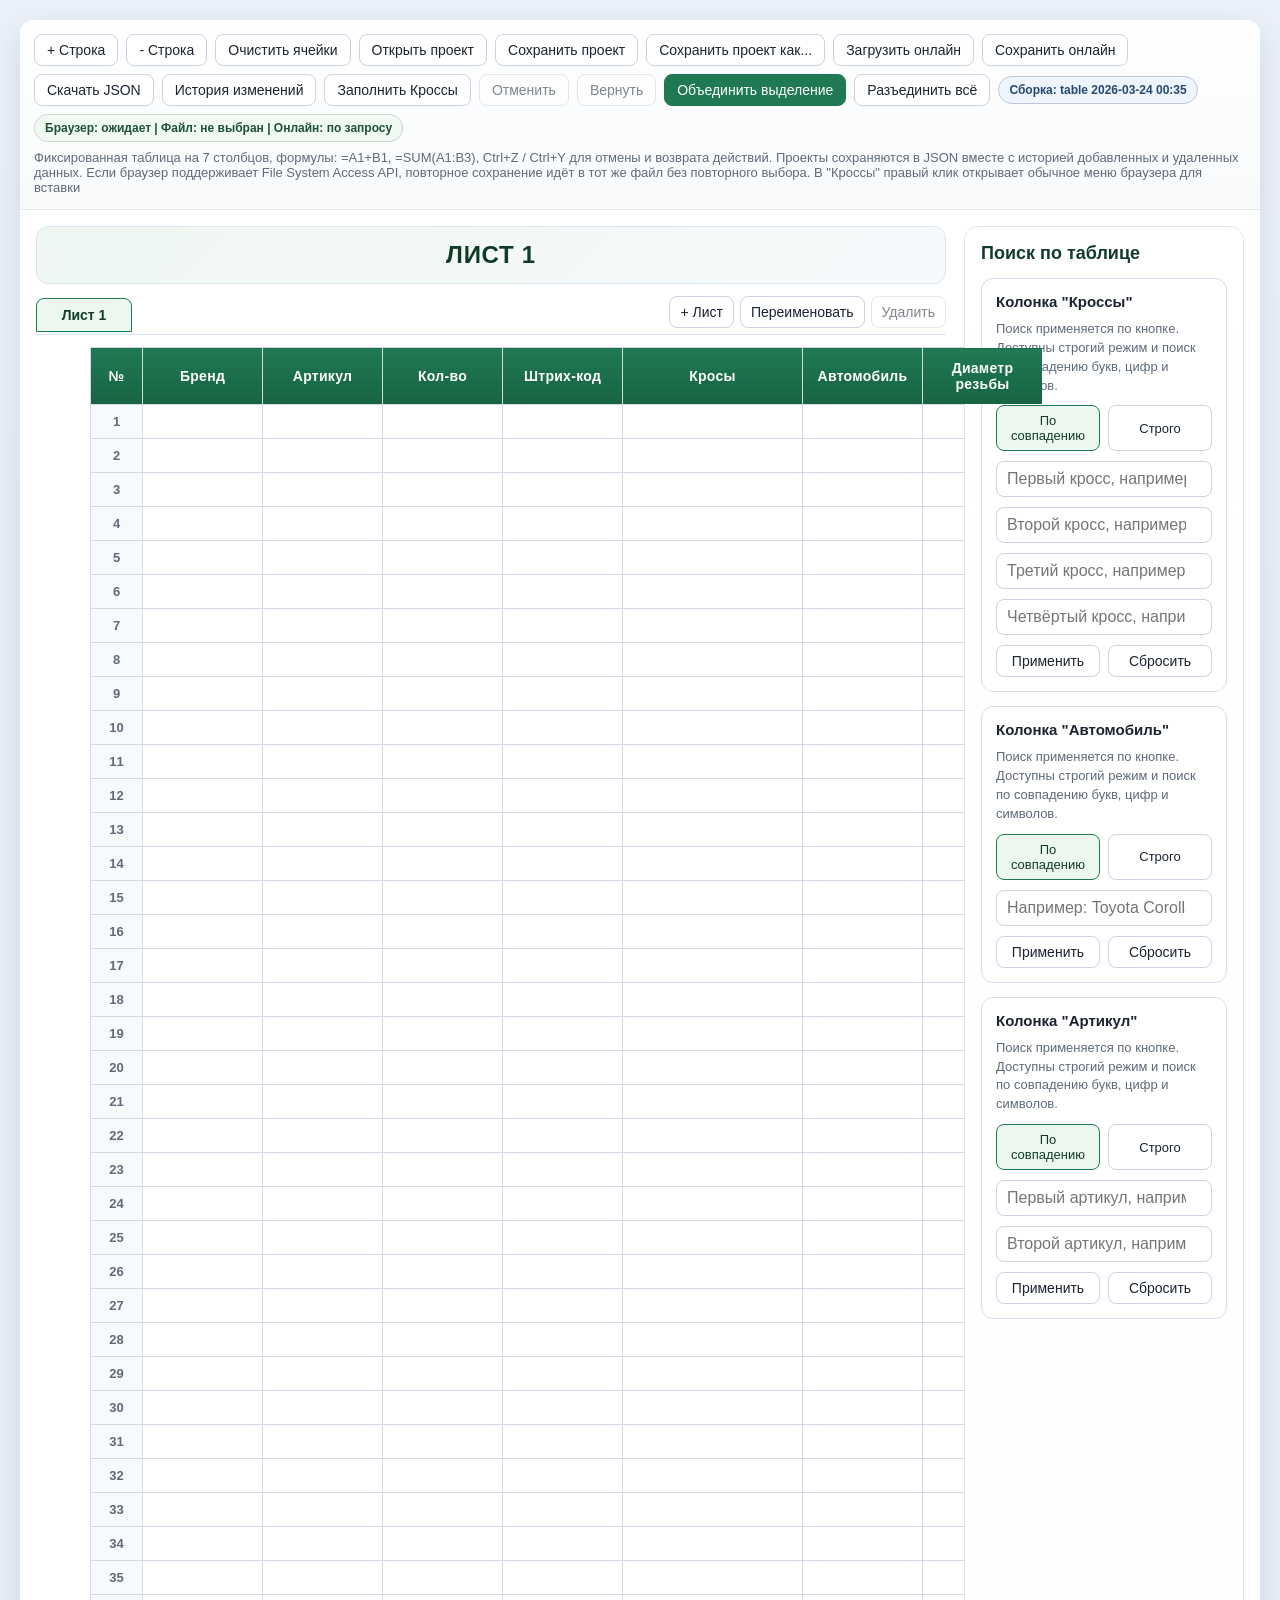
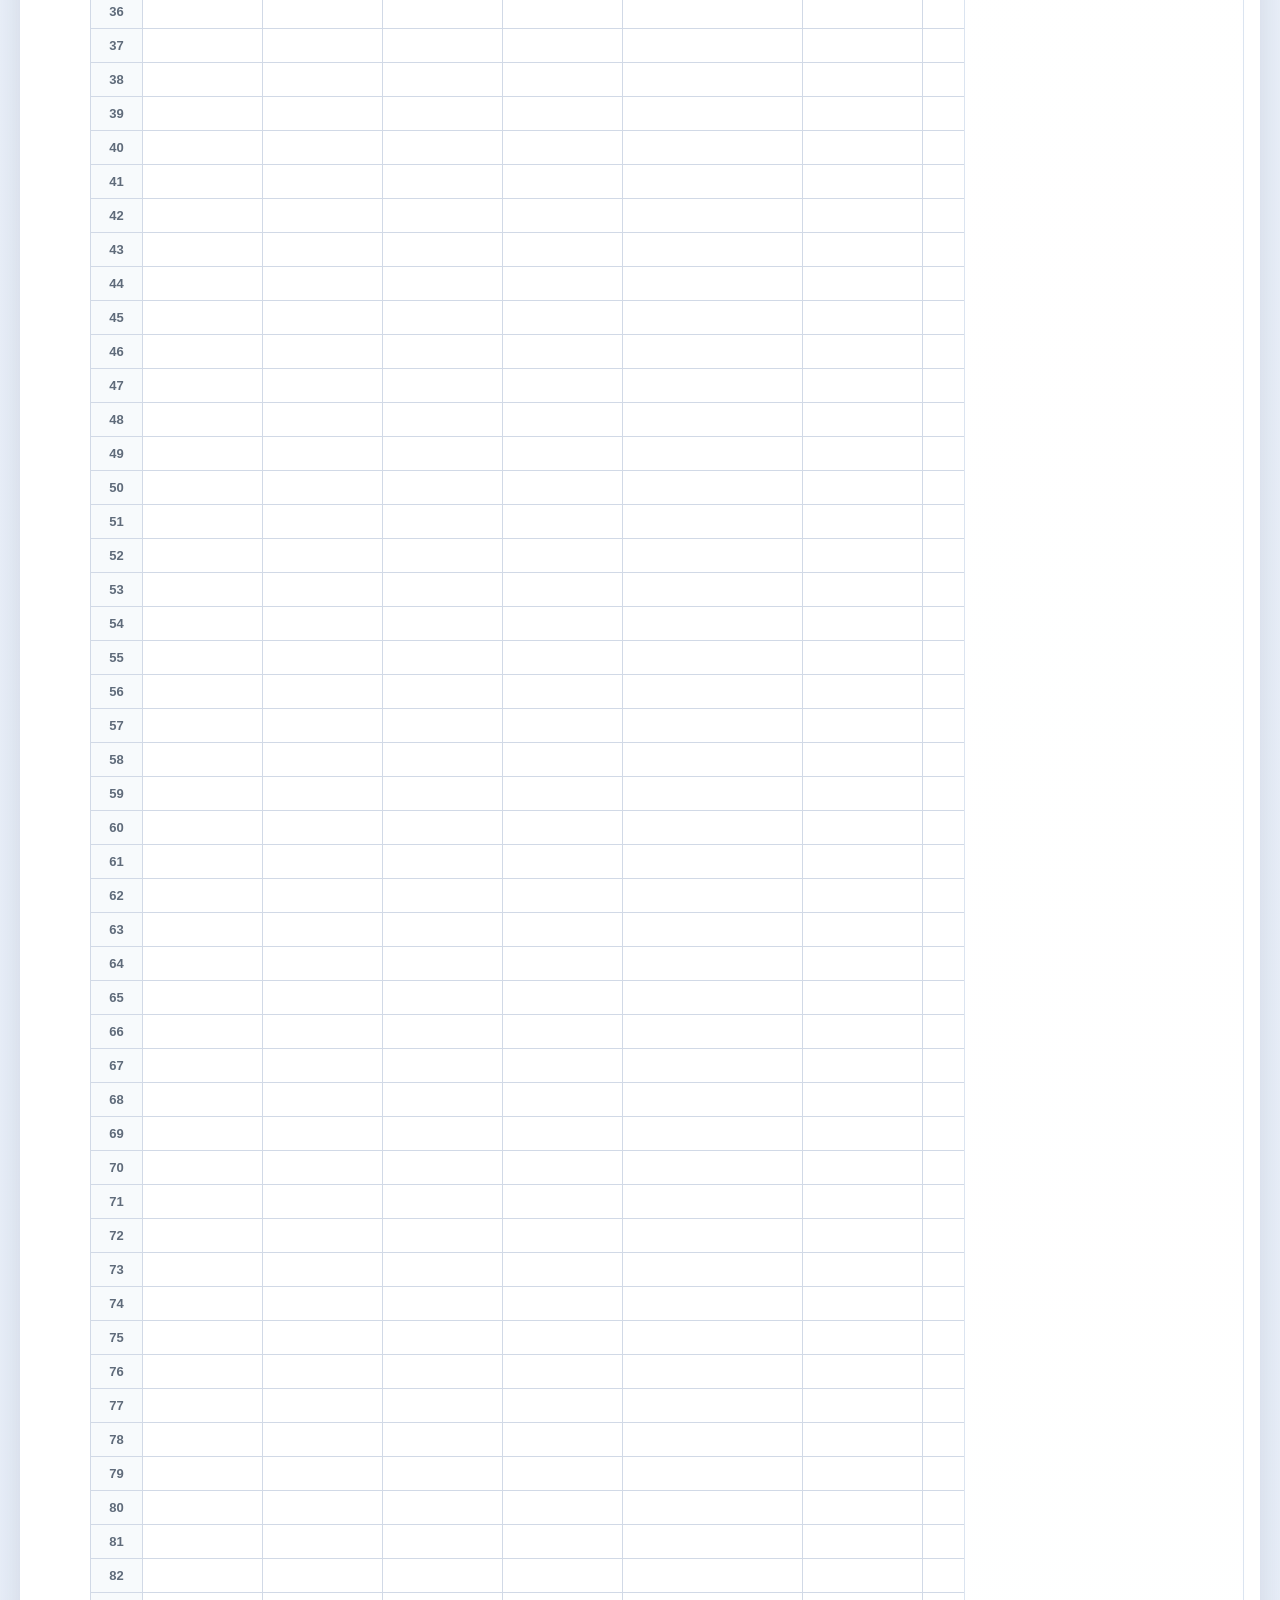
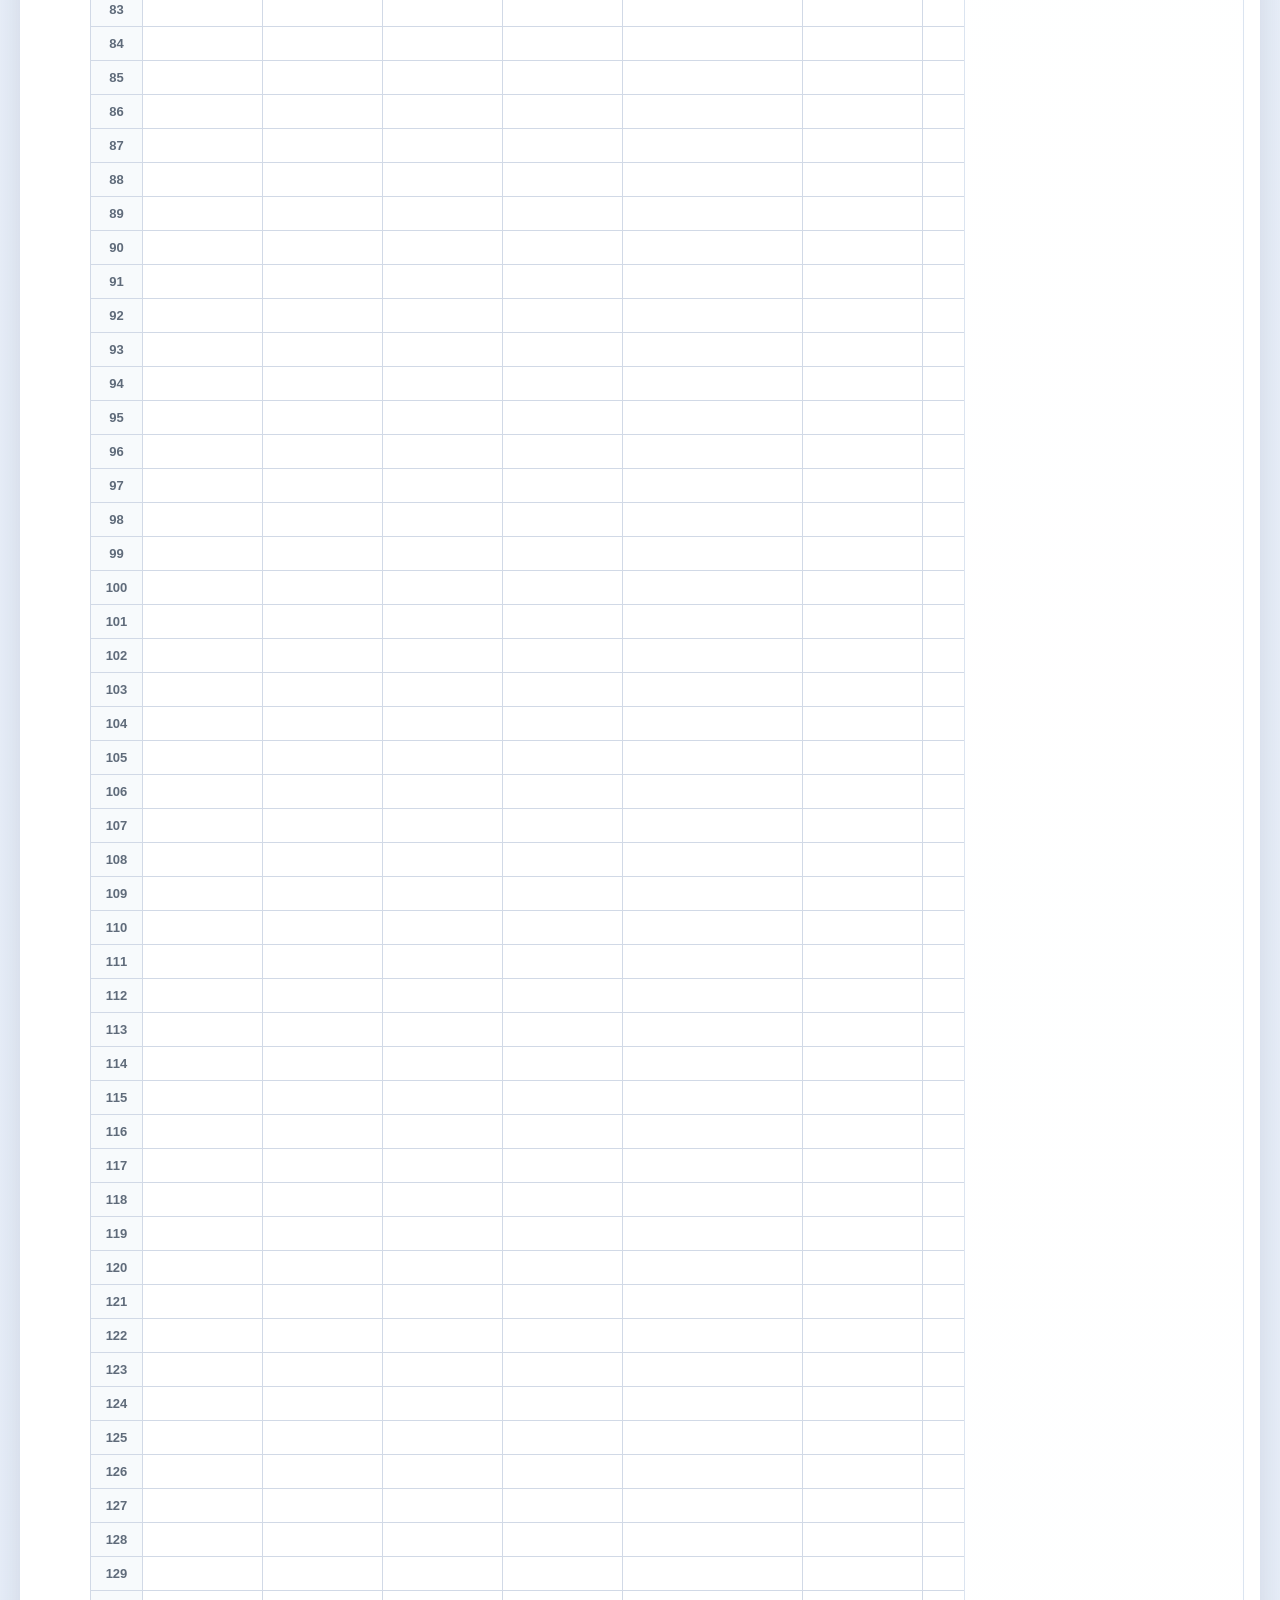
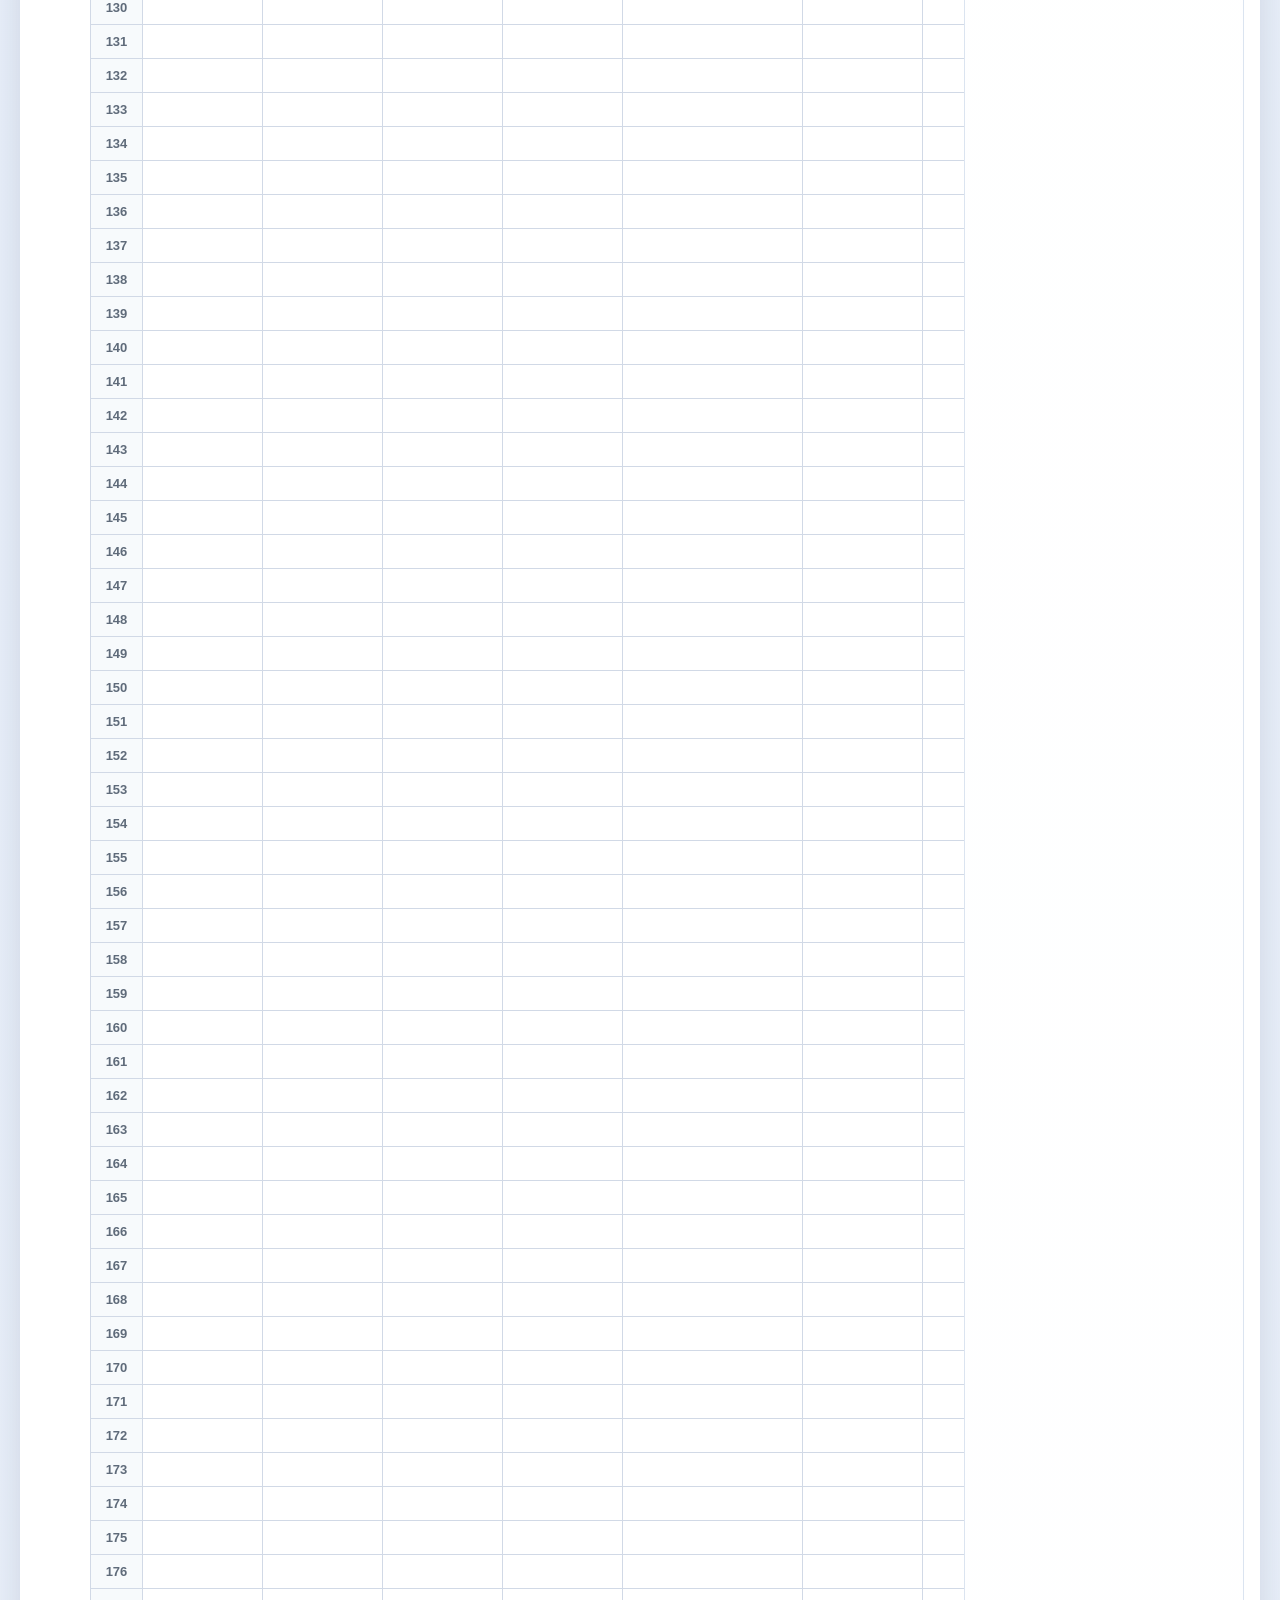
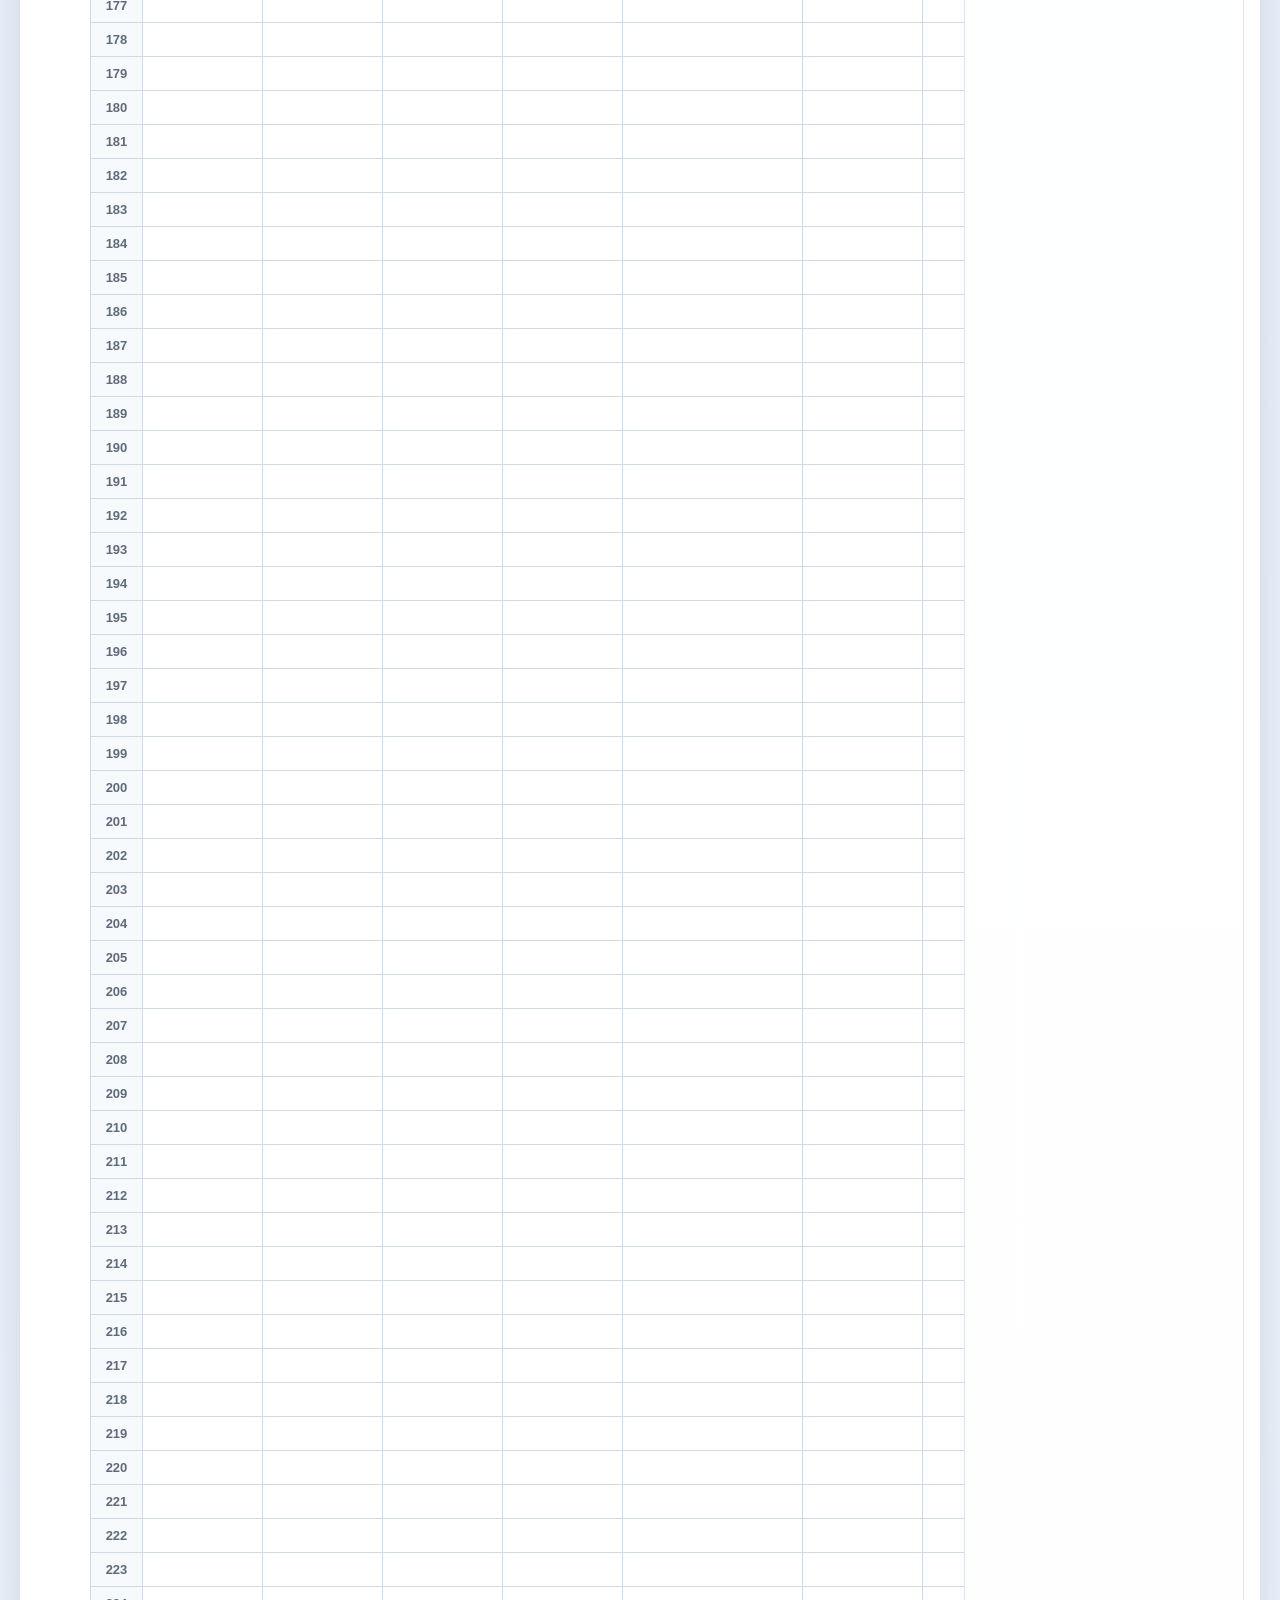
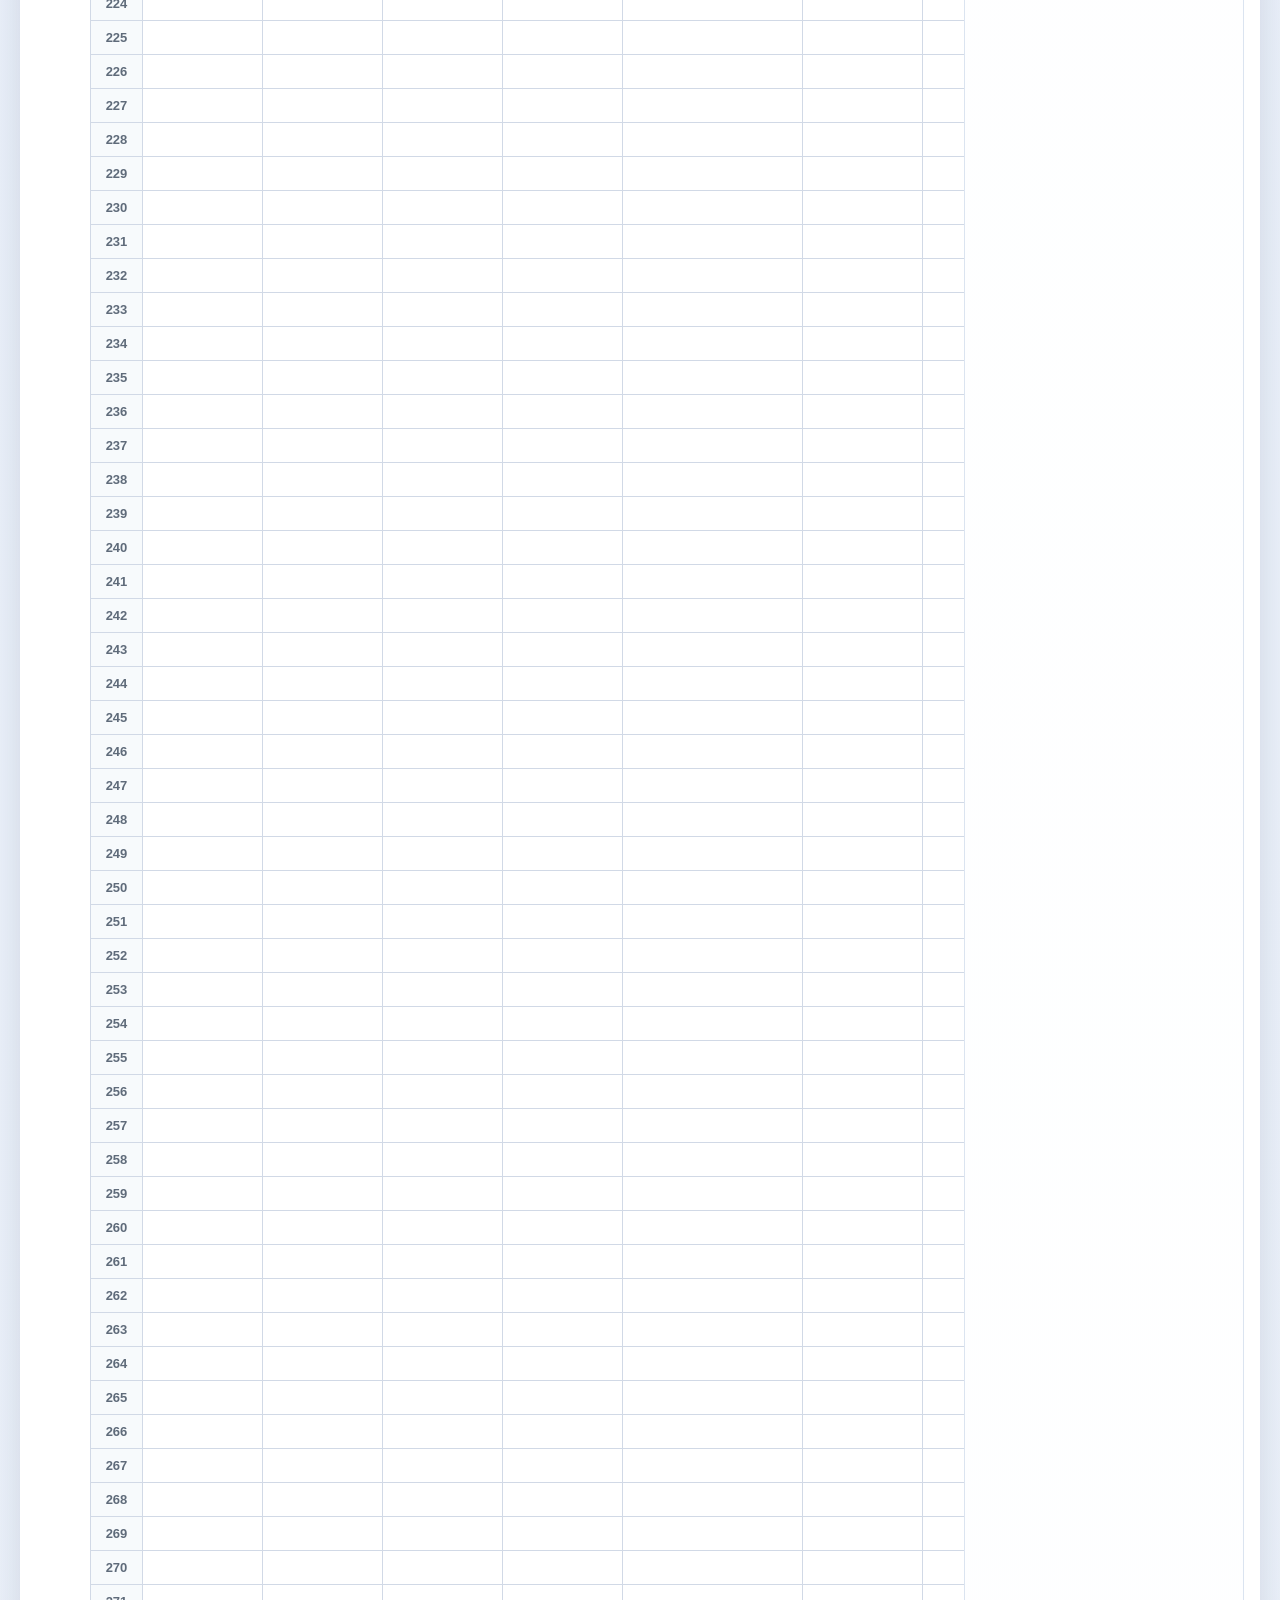
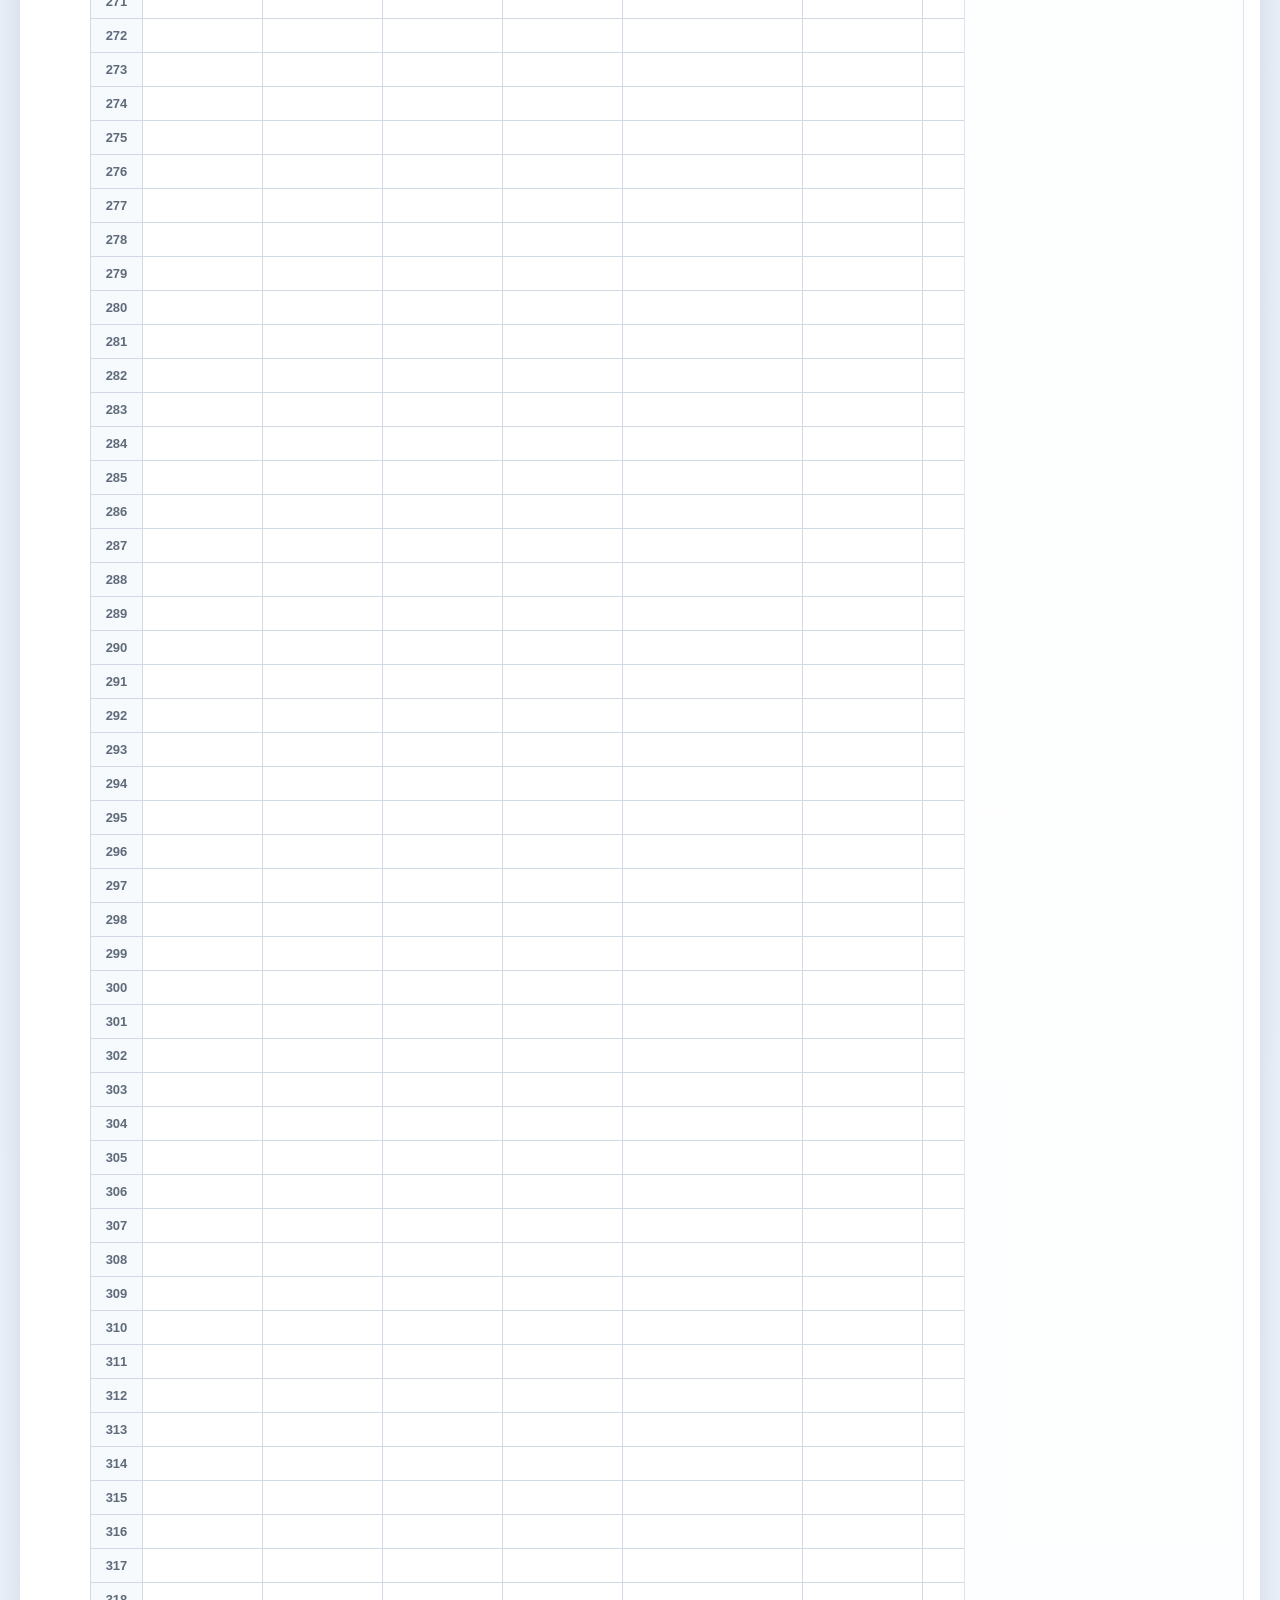
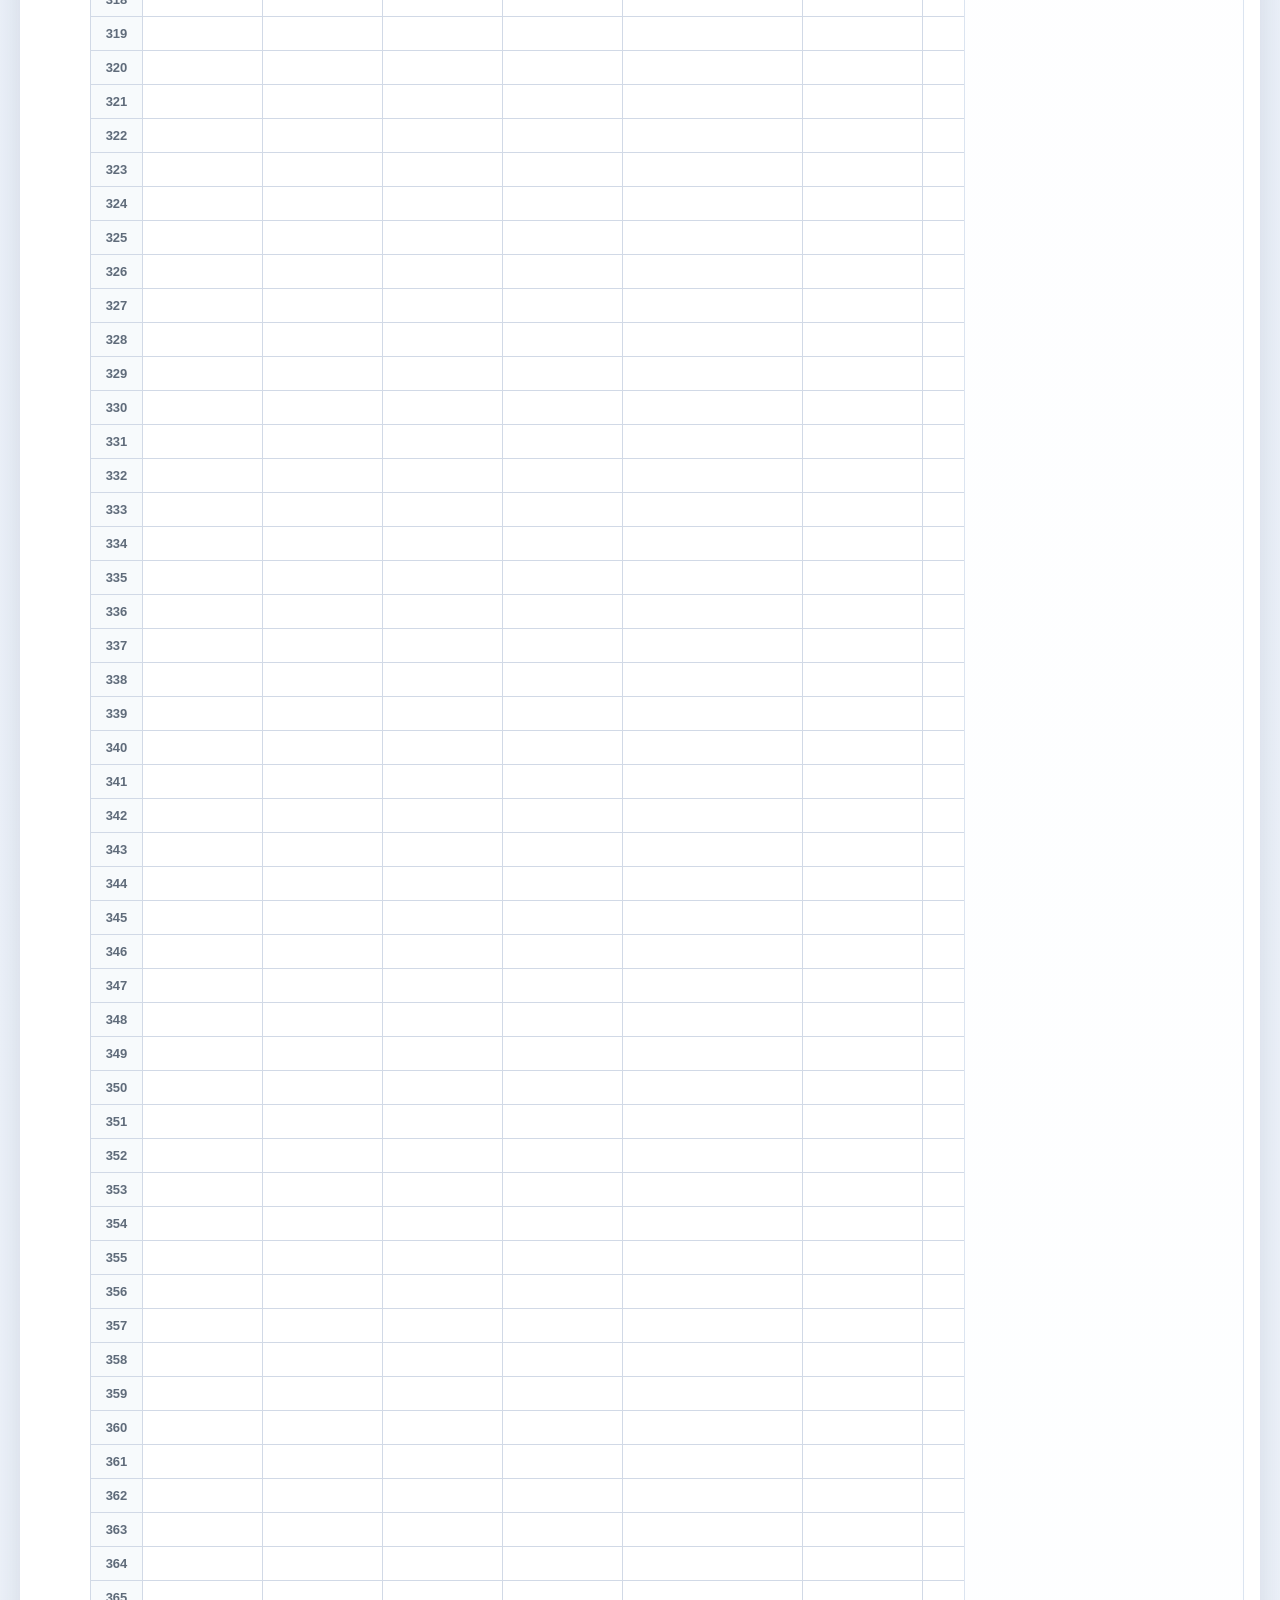
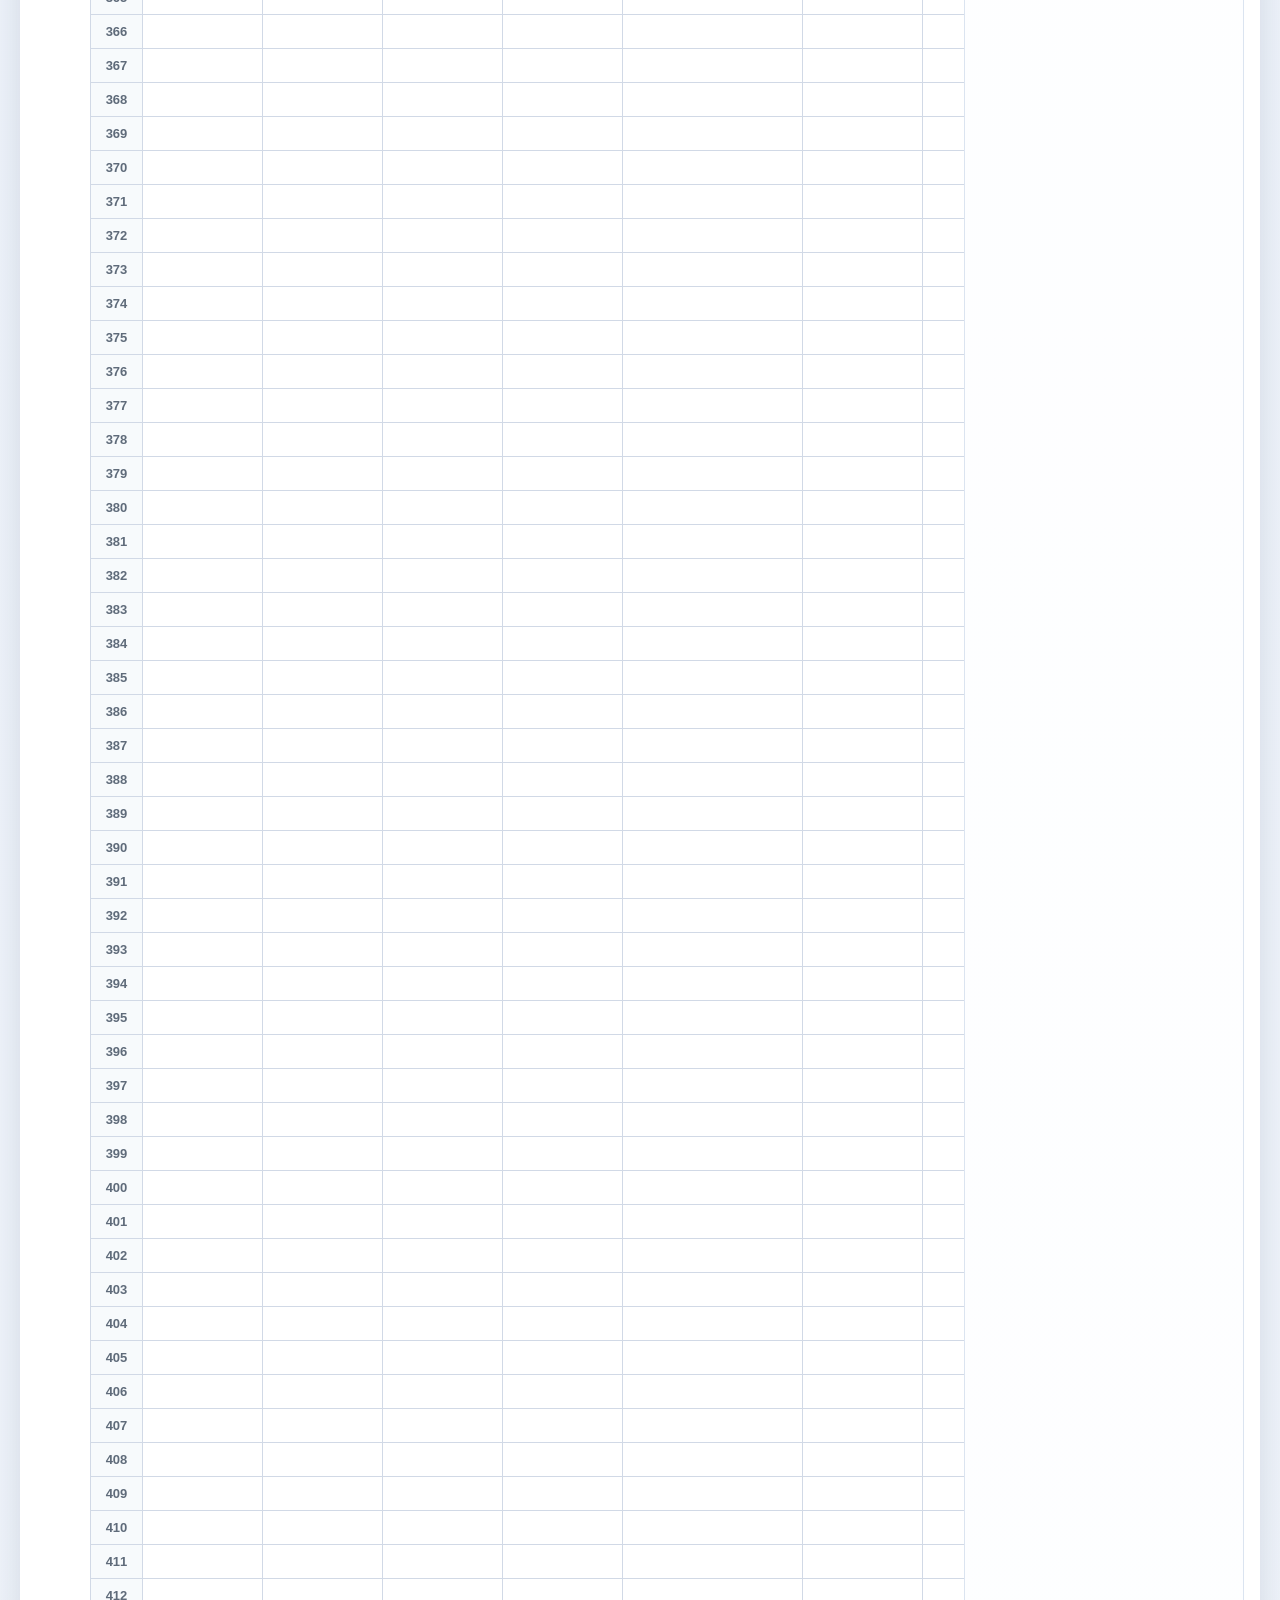
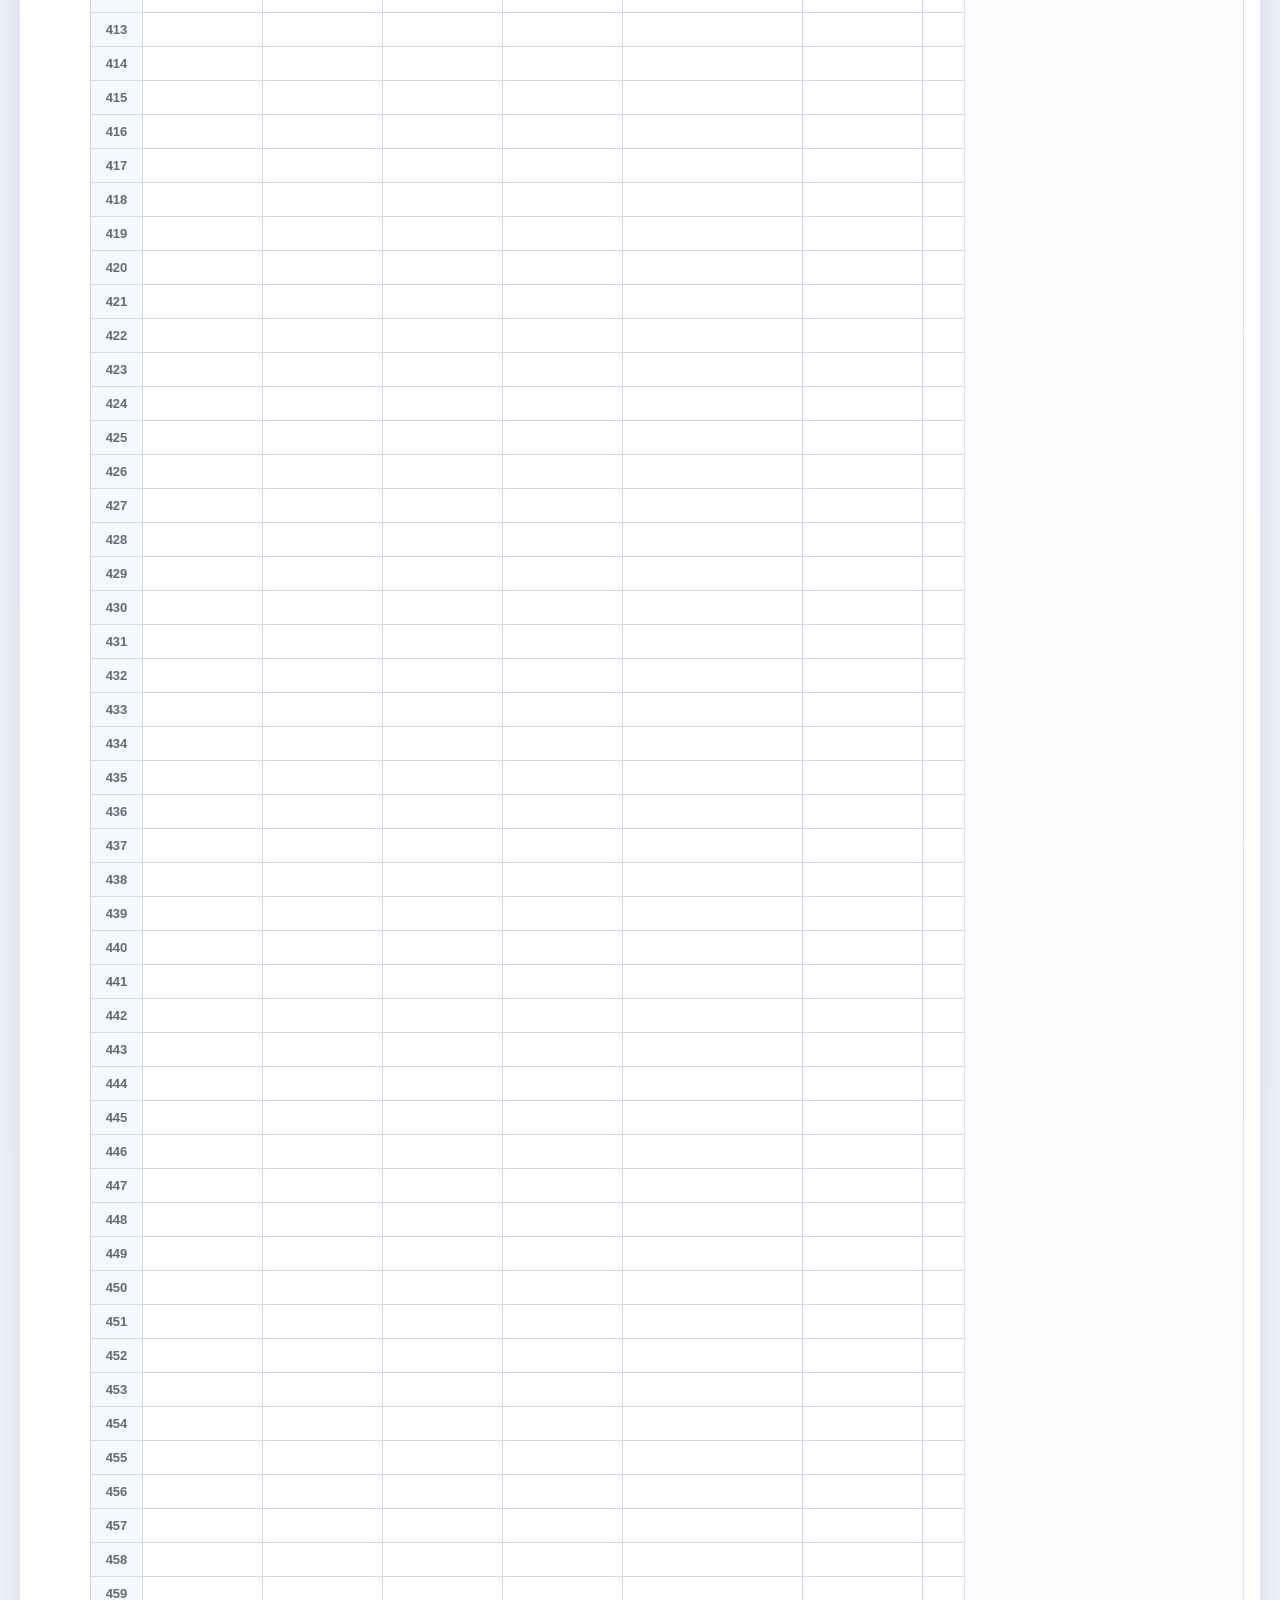
==== index.html @ 0b01edca "Make online sync manual and limit change history" ====
﻿<!doctype html>
<html lang="ru">
<head>
  <meta charset="UTF-8" />
  <meta name="viewport" content="width=device-width, initial-scale=1.0" />
  <title>Excel-подобная таблица</title>
  <link
    rel="icon"
    type="image/svg+xml"
    href="data:image/svg+xml,%3Csvg xmlns='http://www.w3.org/2000/svg' viewBox='0 0 64 64'%3E%3Crect width='64' height='64' rx='14' fill='white'/%3E%3Ctext x='32' y='45' text-anchor='middle' font-size='42' font-weight='700' font-family='Arial,sans-serif' fill='%23d62828'%3EA%3C/text%3E%3C/svg%3E"
  />
  <link rel="stylesheet" href="styles.css" />
</head>
<body>
  <div class="app">
    <div class="toolbar">
      <button id="addRow">+ Строка</button>
      <button id="removeRow">- Строка</button>
      <button id="clearCells">Очистить ячейки</button>
      <button id="openProject">Открыть проект</button>
      <button id="saveProject">Сохранить проект</button>
      <button id="saveProjectAs">Сохранить проект как...</button>
      <button id="loadProjectOnline">Загрузить онлайн</button>
      <button id="saveProjectOnline">Сохранить онлайн</button>
      <button id="downloadProjectCopy">Скачать JSON</button>
      <button id="changeHistory">История изменений</button>
      <button id="crossImport">Заполнить Кроссы</button>
      <button id="undoAction">Отменить</button>
      <button id="redoAction">Вернуть</button>
      <button id="merge" class="primary">Объединить выделение</button>
      <button id="unmerge">Разъединить всё</button>
      <span id="buildBadge" class="build-badge"></span>
      <span id="syncStatus" class="sync-status" aria-live="polite">Браузер: ожидает | Файл: не выбран | Онлайн: по запросу</span>
      <span class="hint">Фиксированная таблица на 7 столбцов, формулы: =A1+B1, =SUM(A1:B3), Ctrl+Z / Ctrl+Y для отмены и возврата действий. Проекты сохраняются в JSON вместе с историей добавленных и удаленных данных. Если браузер поддерживает File System Access API, повторное сохранение идёт в тот же файл без повторного выбора. В "Кроссы" правый клик открывает обычное меню браузера для вставки</span>
    </div>
    <input id="openProjectFile" type="file" accept=".json,application/json" hidden />

    <div class="table-section">
      <div class="table-layout">
        <div class="table-main">
          <div id="tableTitle" class="table-title">Масляные фильтра</div>

          <div class="sheet-tabs" aria-label="Листы таблицы">
            <div id="sheetTabsList" class="sheet-tabs__list" role="tablist" aria-label="Список листов"></div>
            <div class="sheet-tabs__actions">
              <button id="addSheet" type="button">+ Лист</button>
              <button id="renameSheet" type="button">Переименовать</button>
              <button id="deleteSheet" type="button">Удалить</button>
            </div>
          </div>

          <div class="table-wrap">
            <div id="rowControls" class="row-controls" hidden aria-hidden="true">
              <button
                id="insertRowAboveMouse"
                class="row-control-button"
                type="button"
                title="Вставить строку выше"
                aria-label="Вставить строку выше"
              >&uarr;</button>
              <button
                id="insertRowBelowMouse"
                class="row-control-button"
                type="button"
                title="Вставить строку ниже"
                aria-label="Вставить строку ниже"
              >&darr;</button>
              <button
                id="removeRowMouse"
                class="row-control-button row-control-button--danger"
                type="button"
                title="Удалить строку"
                aria-label="Удалить строку"
              >-</button>
            </div>
            <table id="sheet"></table>
            <div id="fillHandle" class="fill-handle" hidden></div>
          </div>

          <div id="emptySearchState" class="empty-search-state" hidden>По вашему запросу ничего не найдено.</div>
        </div>

        <aside class="search-panel" aria-label="Панель поиска">
          <div class="search-panel__title">Поиск по таблице</div>

          <section class="search-card">
            <div class="search-card__title">Колонка "Кроссы"</div>
            <div class="search-card__hint">
              Поиск применяется по кнопке. Доступны строгий режим и поиск по совпадению букв, цифр и символов.
            </div>
            <div class="search-card__modes" role="group" aria-label="Режим поиска по кросам">
              <button id="articleSearchModeContains" class="search-mode-button is-active" type="button" data-mode="contains">По совпадению</button>
              <button id="articleSearchModeStrict" class="search-mode-button" type="button" data-mode="strict">Строго</button>
            </div>
            <input
              id="articleSearchInput"
              class="search-card__input"
              type="search"
              placeholder="Первый кросс, например: AB123"
              aria-label="Первый кросс для поиска"
              autocomplete="off"
            />
            <input
              id="articleSearchInputSecondary"
              class="search-card__input"
              type="search"
              placeholder="Второй кросс, например: CD-456"
              aria-label="Второй кросс для поиска"
              autocomplete="off"
            />
            <input
              id="articleSearchInputTertiary"
              class="search-card__input"
              type="search"
              placeholder="Третий кросс, например: EF-789"
              aria-label="Третий кросс для поиска"
              autocomplete="off"
            />
            <input
              id="articleSearchInputQuaternary"
              class="search-card__input"
              type="search"
              placeholder="Четвёртый кросс, например: GH012"
              aria-label="Четвёртый кросс для поиска"
              autocomplete="off"
            />
            <div class="search-card__actions">
              <button id="articleSearchApply" type="button">Применить</button>
              <button id="articleSearchReset" type="button">Сбросить</button>
            </div>
          </section>

          <section class="search-card">
            <div class="search-card__title">Колонка "Автомобиль"</div>
            <div class="search-card__hint">
              Поиск применяется по кнопке. Доступны строгий режим и поиск по совпадению букв, цифр и символов.
            </div>
            <div class="search-card__modes" role="group" aria-label="Режим поиска по автомобилям">
              <button id="vehicleSearchModeContains" class="search-mode-button is-active" type="button" data-mode="contains">По совпадению</button>
              <button id="vehicleSearchModeStrict" class="search-mode-button" type="button" data-mode="strict">Строго</button>
            </div>
            <input
              id="vehicleSearchInput"
              class="search-card__input"
              type="search"
              placeholder="Например: Toyota Corolla"
              autocomplete="off"
            />
            <div class="search-card__actions">
              <button id="vehicleSearchApply" type="button">Применить</button>
              <button id="vehicleSearchReset" type="button">Сбросить</button>
            </div>
          </section>

          <section class="search-card">
            <div class="search-card__title">Колонка "Артикул"</div>
            <div class="search-card__hint">
              Поиск применяется по кнопке. Доступны строгий режим и поиск по совпадению букв, цифр и символов.
            </div>
            <div class="search-card__modes" role="group" aria-label="Режим поиска по артикулам">
              <button id="partNumberSearchModeContains" class="search-mode-button is-active" type="button" data-mode="contains">По совпадению</button>
              <button id="partNumberSearchModeStrict" class="search-mode-button" type="button" data-mode="strict">Строго</button>
            </div>
            <input
              id="partNumberSearchInput"
              class="search-card__input"
              type="search"
              placeholder="Первый артикул, например: AB123"
              aria-label="Первый артикул для поиска"
              autocomplete="off"
            />
            <input
              id="partNumberSearchInputSecondary"
              class="search-card__input"
              type="search"
              placeholder="Второй артикул, например: CD-456"
              aria-label="Второй артикул для поиска"
              autocomplete="off"
            />
            <div class="search-card__actions">
              <button id="partNumberSearchApply" type="button">Применить</button>
              <button id="partNumberSearchReset" type="button">Сбросить</button>
            </div>
          </section>
        </aside>
      </div>
    </div>

    <div class="status" id="status">Готово к работе.</div>
  </div>

  <div id="crossImportModal" class="modal-backdrop" hidden>
    <div class="modal-card" role="dialog" aria-modal="true" aria-labelledby="crossImportTitle">
      <div class="modal-card__header">
        <div>
          <div id="crossImportTitle" class="modal-card__title">Заполнение "Кроссы"</div>
          <div id="crossImportTarget" class="modal-card__subtitle">Выберите одну ячейку в столбце "Кроссы".</div>
        </div>
        <button id="crossImportClose" type="button" aria-label="Закрыть">Закрыть</button>
      </div>

      <label class="modal-field">
        <span>Ссылка на источник</span>
        <input id="crossImportUrl" type="url" placeholder="https://example.com/..." />
      </label>

      <div class="modal-actions">
        <button id="crossImportFetch" type="button">Загрузить автоматически</button>
        <button id="crossImportExtract" type="button">Извлечь из текста</button>
      </div>

      <label class="modal-field">
        <span>Текст источника / ручной fallback</span>
        <textarea id="crossImportSource" rows="8" placeholder="Если автоматическая загрузка не сработала, вставьте сюда текст вручную и нажмите 'Извлечь из текста'."></textarea>
      </label>

      <label class="modal-field">
        <span>Результат для записи в "Кроссы"</span>
        <textarea id="crossImportResult" rows="6" placeholder="Здесь можно вручную поправить итог перед записью."></textarea>
      </label>

      <div id="crossImportStatus" class="modal-card__status">Автозагрузка использует безопасный сервисный слой. Если сайт блокирует доступ, используйте ручную вставку текста.</div>

      <div class="modal-actions modal-actions--end">
        <button id="crossImportApply" type="button" class="primary">Записать в "Кроссы"</button>
      </div>
    </div>
  </div>

  <div id="changeHistoryModal" class="modal-backdrop" hidden>
    <div class="modal-card modal-card--wide" role="dialog" aria-modal="true" aria-labelledby="changeHistoryTitle">
      <div class="modal-card__header">
        <div>
          <div id="changeHistoryTitle" class="modal-card__title">История изменений</div>
          <div id="changeHistorySubtitle" class="modal-card__subtitle">Здесь показаны добавленные, удаленные и измененные данные.</div>
        </div>
        <button id="changeHistoryClose" type="button" aria-label="Закрыть">Закрыть</button>
      </div>

      <div id="changeHistoryList" class="change-history-list"></div>

      <div class="modal-actions modal-actions--end">
        <button id="changeHistoryRefresh" type="button">Обновить</button>
      </div>
    </div>
  </div>

  <div id="crossEditModal" class="modal-backdrop" hidden>
    <div class="modal-card modal-card--wide" role="dialog" aria-modal="true" aria-labelledby="crossEditTitle">
      <div class="modal-card__header">
        <div>
          <div id="crossEditTitle" class="modal-card__title">Редактирование "Кроссы"</div>
          <div id="crossEditTarget" class="modal-card__subtitle">Выберите ячейку в столбце "Кроссы".</div>
        </div>
        <button id="crossEditClose" type="button" aria-label="Закрыть">Закрыть</button>
      </div>

      <label class="modal-field">
        <span>Содержимое ячейки</span>
        <textarea id="crossEditTextarea" class="cross-edit-textarea" rows="16" placeholder="Введите или вставьте содержимое для ячейки &quot;Кросы&quot;."></textarea>
      </label>

      <div class="modal-card__status">
        Можно очистить артикулы от пробелов, точек, дефисов и тире. `Ctrl+Enter` сохраняет, `Esc` отменяет изменения.
      </div>

      <div class="modal-actions modal-actions--spread">
        <button id="crossEditNormalize" type="button">Очистить артикулы</button>
      </div>

      <div class="modal-actions modal-actions--end">
        <button id="crossEditCancel" type="button">Отменить</button>
        <button id="crossEditSave" type="button" class="primary">Сохранить</button>
      </div>
    </div>
  </div>

  <div id="onlineConfirmModal" class="modal-backdrop" hidden>
    <div class="modal-card" role="alertdialog" aria-modal="true" aria-labelledby="onlineConfirmTitle" aria-describedby="onlineConfirmMessage">
      <div class="modal-card__header">
        <div>
          <div id="onlineConfirmTitle" class="modal-card__title">Подтвердите операцию</div>
          <div id="onlineConfirmMessage" class="modal-card__subtitle"></div>
        </div>
      </div>

      <div class="modal-actions modal-actions--end">
        <button id="onlineConfirmCancel" type="button">Отмена</button>
        <button id="onlineConfirmApply" type="button" class="primary">Подтвердить</button>
      </div>
    </div>
  </div>

  <script src="script.js"></script>
</body>
</html>
---- styles.css ----
﻿:root {
  --bg: #f4f7fb;
  --panel: #ffffff;
  --grid: #d1d9e6;
  --text: #1b2430;
  --muted: #5f6b7a;
  --accent: #1f7a53;
  --accent-2: #0f5f3d;
  --selected: #d9f1e5;
  --selected-border: #1f7a53;
}

* { box-sizing: border-box; }

body {
  margin: 0;
  min-height: 100vh;
  font-family: "Segoe UI", Tahoma, Geneva, Verdana, sans-serif;
  color: var(--text);
  background:
    radial-gradient(circle at 10% 10%, #e7eef9 0%, transparent 35%),
    radial-gradient(circle at 90% 90%, #e6f5ec 0%, transparent 30%),
    var(--bg);
  padding: 20px;
}

.app {
  width: min(100%, calc(100vw - 40px));
  max-width: none;
  margin: 0 auto;
  background: var(--panel);
  border-radius: 14px;
  box-shadow: 0 12px 35px rgba(15, 30, 60, 0.12);
  overflow: hidden;
}

.toolbar {
  padding: 14px;
  border-bottom: 1px solid #e3e8f1;
  display: flex;
  flex-wrap: wrap;
  gap: 8px;
  align-items: center;
  background: linear-gradient(180deg, #ffffff 0%, #f8fafc 100%);
}

button {
  border: 1px solid #c9d3e4;
  background: #fff;
  color: var(--text);
  padding: 7px 12px;
  border-radius: 8px;
  cursor: pointer;
  transition: 0.15s ease;
  font-size: 14px;
}

button:hover {
  border-color: #95a8c7;
  transform: translateY(-1px);
}

button:disabled {
  opacity: 0.55;
  cursor: not-allowed;
  transform: none;
}

button.primary {
  background: var(--accent);
  color: #fff;
  border-color: var(--accent);
}

button.primary:hover {
  background: var(--accent-2);
  border-color: var(--accent-2);
}

.hint {
  margin-left: auto;
  color: var(--muted);
  font-size: 13px;
}

.build-badge {
  display: inline-flex;
  align-items: center;
  padding: 6px 10px;
  border: 1px solid #b8c8de;
  border-radius: 999px;
  background: #eef5ff;
  color: #27496d;
  font-size: 12px;
  font-weight: 700;
  white-space: nowrap;
}

.sync-status {
  display: inline-flex;
  align-items: center;
  padding: 6px 10px;
  border: 1px solid #c7d8cb;
  border-radius: 999px;
  background: #f0faf3;
  color: #1e5034;
  font-size: 12px;
  font-weight: 700;
  white-space: nowrap;
}

.sync-status.is-error {
  border-color: #f0b8b8;
  background: #fff1f1;
  color: #8b1f1f;
}

.table-section {
  padding: 16px 16px 0;
}

.table-layout {
  display: flex;
  align-items: stretch;
  gap: 18px;
}

.table-main {
  flex: 1 1 auto;
  min-width: 0;
}

.table-title {
  margin-bottom: 12px;
  padding: 14px 18px;
  border: 1px solid #dbe4f0;
  border-radius: 12px;
  background: linear-gradient(135deg, #eff7f2 0%, #f7fafc 100%);
  color: #113b28;
  font-size: 24px;
  font-weight: 800;
  letter-spacing: 0.03em;
  text-align: center;
  text-transform: uppercase;
}

.sheet-tabs {
  display: flex;
  align-items: center;
  justify-content: space-between;
  gap: 12px;
  margin-bottom: 12px;
  border-bottom: 1px solid #dbe4f0;
}

.sheet-tabs__list {
  display: flex;
  flex: 1 1 auto;
  min-width: 0;
  gap: 4px;
  overflow-x: auto;
  padding-bottom: 1px;
}

.sheet-tab {
  flex: 0 0 auto;
  min-width: 96px;
  max-width: 220px;
  padding: 8px 14px;
  border-radius: 8px 8px 0 0;
  border-bottom-color: transparent;
  overflow: hidden;
  text-overflow: ellipsis;
  white-space: nowrap;
}

.sheet-tab.is-active {
  background: #ecf7f0;
  border-color: var(--accent);
  color: #123b29;
  font-weight: 700;
}

.sheet-tabs__actions {
  display: flex;
  flex: 0 0 auto;
  gap: 6px;
  padding-bottom: 6px;
}

.sheet-tabs__actions button {
  padding: 7px 10px;
}

.table-wrap {
  position: relative;
  overflow: visible;
  max-height: none;
  padding: 0 0 16px 54px;
}

.fill-handle {
  position: absolute;
  width: 8px;
  height: 8px;
  border: 1px solid #ffffff;
  background: var(--accent);
  box-shadow: 0 0 0 1px var(--accent);
  cursor: crosshair;
  z-index: 6;
}

.row-controls {
  position: absolute;
  left: 10px;
  top: 0;
  display: flex;
  flex-direction: column;
  gap: 4px;
  transform: translateY(-50%);
  z-index: 7;
}

.row-controls[hidden] {
  display: none;
}

.row-control-button {
  width: 28px;
  height: 22px;
  padding: 0;
  border-radius: 8px;
  border: 1px solid #c9d3e4;
  background: rgba(255, 255, 255, 0.96);
  color: #123b29;
  font-size: 13px;
  font-weight: 700;
  line-height: 1;
  box-shadow: 0 8px 22px rgba(15, 30, 60, 0.14);
}

.row-control-button:hover {
  border-color: var(--accent);
  background: #eff8f3;
}

.row-control-button--danger {
  color: #8d2430;
}

.row-control-button--danger:hover {
  border-color: #c15a67;
  background: #fff5f6;
}

.empty-search-state {
  margin: 0 0 16px;
  padding: 18px 16px;
  border: 1px dashed #cfd8e6;
  border-radius: 12px;
  background: #fbfdff;
  color: var(--muted);
  font-size: 15px;
  text-align: center;
}

.search-panel {
  width: 280px;
  flex: 0 0 280px;
  display: flex;
  flex-direction: column;
  gap: 14px;
  padding: 16px;
  border: 1px solid #dbe4f0;
  border-radius: 14px;
  background: linear-gradient(180deg, #ffffff 0%, #f8fbff 100%);
  box-shadow: inset 0 1px 0 rgba(255, 255, 255, 0.9);
  position: sticky;
  top: 16px;
}

.search-panel__title {
  font-size: 18px;
  font-weight: 800;
  color: #123b29;
}

.search-card {
  border: 1px solid #d7dfec;
  border-radius: 12px;
  background: #fff;
  padding: 14px;
  display: flex;
  flex-direction: column;
  gap: 10px;
}

.search-card__title {
  font-size: 15px;
  font-weight: 700;
}

.search-card__hint {
  color: var(--muted);
  font-size: 13px;
  line-height: 1.45;
}

.search-card__modes {
  display: flex;
  gap: 8px;
}

.search-mode-button {
  flex: 1 1 0;
  padding: 7px 10px;
  font-size: 13px;
}

.search-mode-button.is-active {
  border-color: var(--accent);
  background: #ecf7f0;
  color: #123b29;
}

.search-card__input {
  width: 100%;
  border: 1px solid #c9d3e4;
  border-radius: 8px;
  padding: 8px 10px;
  font: inherit;
  color: var(--text);
  background: #fff;
}

.search-card__input:focus {
  outline: none;
  border-color: #7db59c;
  box-shadow: 0 0 0 3px rgba(31, 122, 83, 0.12);
}

.search-card__actions {
  display: flex;
  gap: 8px;
}

.search-card__actions button {
  flex: 1 1 0;
}

table {
  border-collapse: collapse;
  background: #fff;
  min-width: 100%;
  table-layout: fixed;
}

th {
  border: 1px solid var(--grid);
  min-width: 120px;
  padding: 12px 10px;
  background: linear-gradient(180deg, #1f7a53 0%, #176342 100%);
  color: #fff;
  font-size: 14px;
  font-weight: 700;
  letter-spacing: 0.02em;
  text-align: center;
  white-space: normal;
  position: sticky;
  top: 0;
  z-index: 1;
}

th.row-number-head {
  width: 52px;
  min-width: 52px;
  max-width: 52px;
  padding: 12px 6px;
  position: sticky;
  left: 0;
  z-index: 3;
}

th.cross-col,
td.cross-col {
  width: 180px;
  min-width: 180px;
  max-width: 180px;
}

td {
  border: 1px solid var(--grid);
  min-width: 120px;
  height: 34px;
  padding: 6px 8px;
  vertical-align: top;
  outline: none;
  white-space: pre-wrap;
  word-break: break-word;
  transition: background 0.1s ease;
}

td.center-col {
  text-align: center;
  vertical-align: middle;
}

.row-number {
  width: 52px;
  min-width: 52px;
  max-width: 52px;
  border: 1px solid var(--grid);
  padding: 6px 6px;
  text-align: center;
  color: var(--muted);
  background: #f7fafc;
  font-size: 13px;
  font-weight: 600;
  letter-spacing: normal;
  font-variant-numeric: tabular-nums;
  user-select: none;
  position: static;
  top: auto;
  z-index: auto;
}

td.editing {
  position: relative;
  overflow: visible;
  padding: 0;
  background: #fffef8;
  box-shadow: inset 0 0 0 2px #7db59c;
  z-index: 8;
}

.cell-editor {
  position: absolute;
  top: -1px;
  left: -1px;
  min-width: calc(100% + 2px);
  min-height: calc(100% + 2px);
  border: 1px solid #7db59c;
  border-radius: 4px;
  resize: none;
  padding: 6px 8px;
  font: inherit;
  line-height: 1.4;
  color: var(--text);
  background: #fffef8;
  box-shadow: 0 10px 24px rgba(15, 30, 60, 0.16);
  outline: none;
  overflow: hidden;
  z-index: 10;
}

.cell-editor.center-editor {
  text-align: center;
}

td.cross-col {
  height: 34px;
  min-height: 34px;
  max-height: 34px;
  overflow: hidden;
  white-space: nowrap;
  text-overflow: ellipsis;
}

td.cross-col:focus {
  overflow: visible;
  white-space: pre-wrap;
  text-overflow: clip;
  background: #fffdf5;
  position: relative;
  z-index: 3;
}

td:focus {
  box-shadow: inset 0 0 0 2px #7db59c;
}

td.selected {
  background: var(--selected);
  box-shadow: inset 0 0 0 2px var(--selected-border);
}

tbody tr.row-hover td:not(.selected):not(.fill-preview):not(.hidden) {
  background: #f3f9f5;
}

tbody tr.row-hover .row-number {
  background: #e8f4ed;
}

td.fill-preview {
  background: #ecf7f0;
  box-shadow: inset 0 0 0 2px #6aa787;
}

td.numeric {
  text-align: right;
}

td.center-col.numeric {
  text-align: center;
}

td.hidden {
  display: none;
}

.status {
  padding: 10px 14px;
  border-top: 1px solid #e3e8f1;
  color: var(--muted);
  font-size: 13px;
  min-height: 40px;
}

.modal-backdrop {
  position: fixed;
  inset: 0;
  background: rgba(20, 30, 44, 0.45);
  display: flex;
  align-items: center;
  justify-content: center;
  padding: 24px;
  z-index: 20;
}

.modal-backdrop[hidden] {
  display: none;
}

.modal-card {
  width: min(760px, 100%);
  max-height: calc(100vh - 48px);
  overflow: auto;
  border-radius: 16px;
  border: 1px solid #d7dfec;
  background: #ffffff;
  box-shadow: 0 24px 60px rgba(18, 28, 45, 0.25);
  padding: 18px;
  display: flex;
  flex-direction: column;
  gap: 14px;
}

.modal-card--wide {
  width: min(980px, 100%);
}

.modal-card__header {
  display: flex;
  align-items: flex-start;
  justify-content: space-between;
  gap: 12px;
}

.modal-card__title {
  font-size: 20px;
  font-weight: 800;
  color: #123b29;
}

.modal-card__subtitle {
  margin-top: 4px;
  color: var(--muted);
  font-size: 13px;
}

.modal-field {
  display: flex;
  flex-direction: column;
  gap: 6px;
  font-size: 14px;
  font-weight: 600;
}

.modal-field input,
.modal-field textarea {
  width: 100%;
  border: 1px solid #c9d3e4;
  border-radius: 10px;
  padding: 10px 12px;
  font: inherit;
  color: var(--text);
  background: #fff;
}

.modal-field input:focus,
.modal-field textarea:focus {
  outline: none;
  border-color: #7db59c;
  box-shadow: 0 0 0 3px rgba(31, 122, 83, 0.12);
}

.modal-field textarea {
  resize: vertical;
  min-height: 120px;
}

.cross-edit-textarea {
  min-height: 420px;
  line-height: 1.5;
  font-family: "Segoe UI", Tahoma, Geneva, Verdana, sans-serif;
}

.modal-actions {
  display: flex;
  gap: 8px;
  flex-wrap: wrap;
}

.modal-actions--end {
  justify-content: flex-end;
}

.modal-actions--spread {
  justify-content: space-between;
}

.modal-card__status {
  padding: 10px 12px;
  border: 1px solid #dbe4f0;
  border-radius: 10px;
  background: #f8fbff;
  color: var(--muted);
  font-size: 13px;
  line-height: 1.4;
}

.change-history-list {
  display: flex;
  flex-direction: column;
  gap: 10px;
  max-height: min(62vh, 640px);
  overflow: auto;
  padding-right: 4px;
}

.change-history-empty {
  padding: 16px;
  border: 1px dashed #c9d3e4;
  border-radius: 10px;
  color: var(--muted);
  background: #f8fbff;
  font-size: 14px;
}

.change-history-item {
  flex: 0 0 auto;
  border: 1px solid #dbe4f0;
  border-radius: 10px;
  background: #ffffff;
  overflow: hidden;
}

.change-history-item__header {
  display: flex;
  justify-content: space-between;
  gap: 12px;
  padding: 10px 12px;
  background: #f8fbff;
  border-bottom: 1px solid #e5ebf5;
}

.change-history-item__title {
  font-size: 14px;
  font-weight: 800;
  color: #123b29;
}

.change-history-item__count {
  flex: 0 0 auto;
  color: var(--muted);
  font-size: 12px;
  font-weight: 700;
}

.change-history-changes {
  display: flex;
  flex-direction: column;
}

.change-history-change {
  display: grid;
  grid-template-columns: minmax(180px, 0.35fr) 1fr;
  gap: 10px;
  padding: 9px 12px;
  border-top: 1px solid #edf2f8;
  font-size: 13px;
}

.change-history-change:first-child {
  border-top: 0;
}

.change-history-change__place {
  font-weight: 800;
  color: #1b2430;
}

.change-history-change__values {
  color: var(--muted);
  white-space: pre-wrap;
  word-break: break-word;
}

.change-history-change--added .change-history-change__place {
  color: #1f7a53;
}

.change-history-change--deleted .change-history-change__place {
  color: #b42318;
}

.change-history-more {
  padding: 9px 12px;
  border-top: 1px solid #edf2f8;
  color: var(--muted);
  font-size: 13px;
  font-weight: 700;
}

@media (max-width: 1100px) {
  .table-layout {
    flex-direction: column;
  }

  .sheet-tabs {
    align-items: stretch;
    flex-direction: column;
    gap: 8px;
  }

  .sheet-tabs__actions {
    flex-wrap: wrap;
  }

  .search-panel {
    width: 100%;
    flex-basis: auto;
    position: static;
  }

  .modal-card__header {
    flex-direction: column;
  }

  .change-history-change {
    grid-template-columns: 1fr;
  }
}
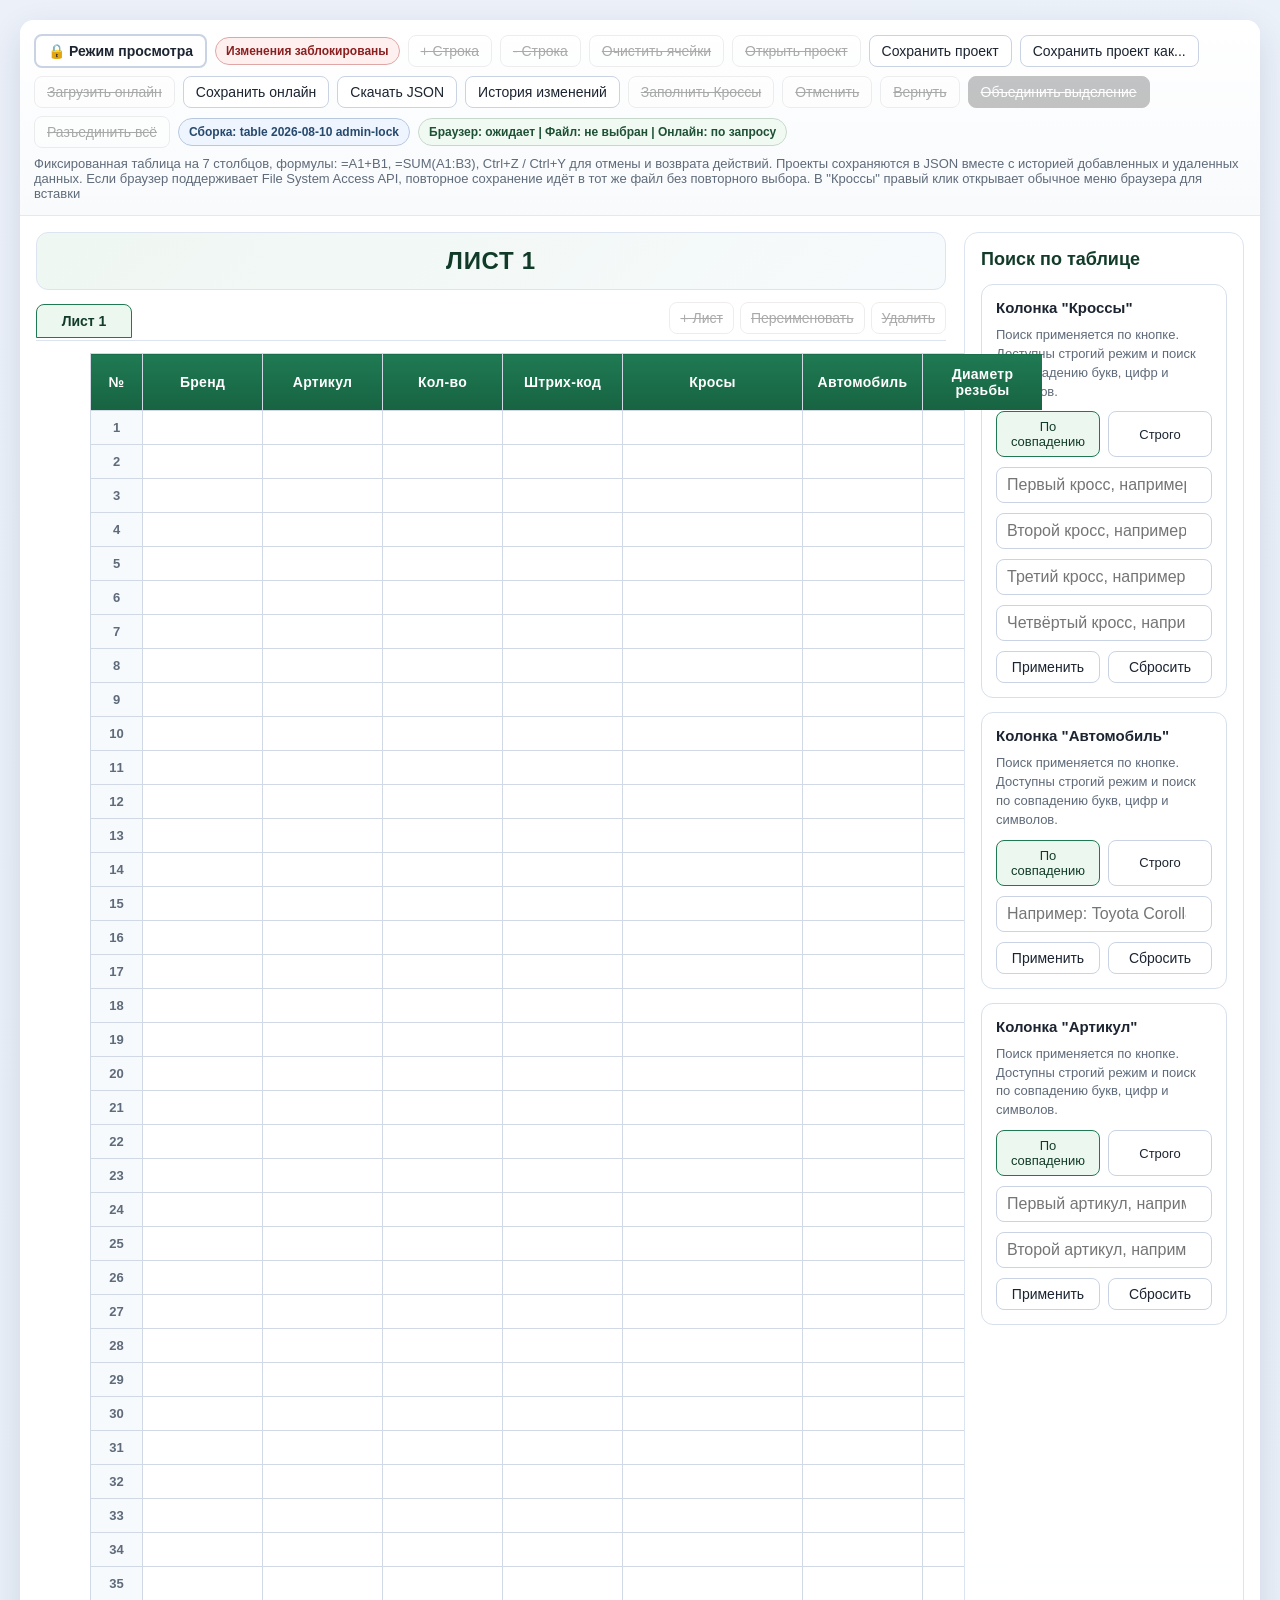
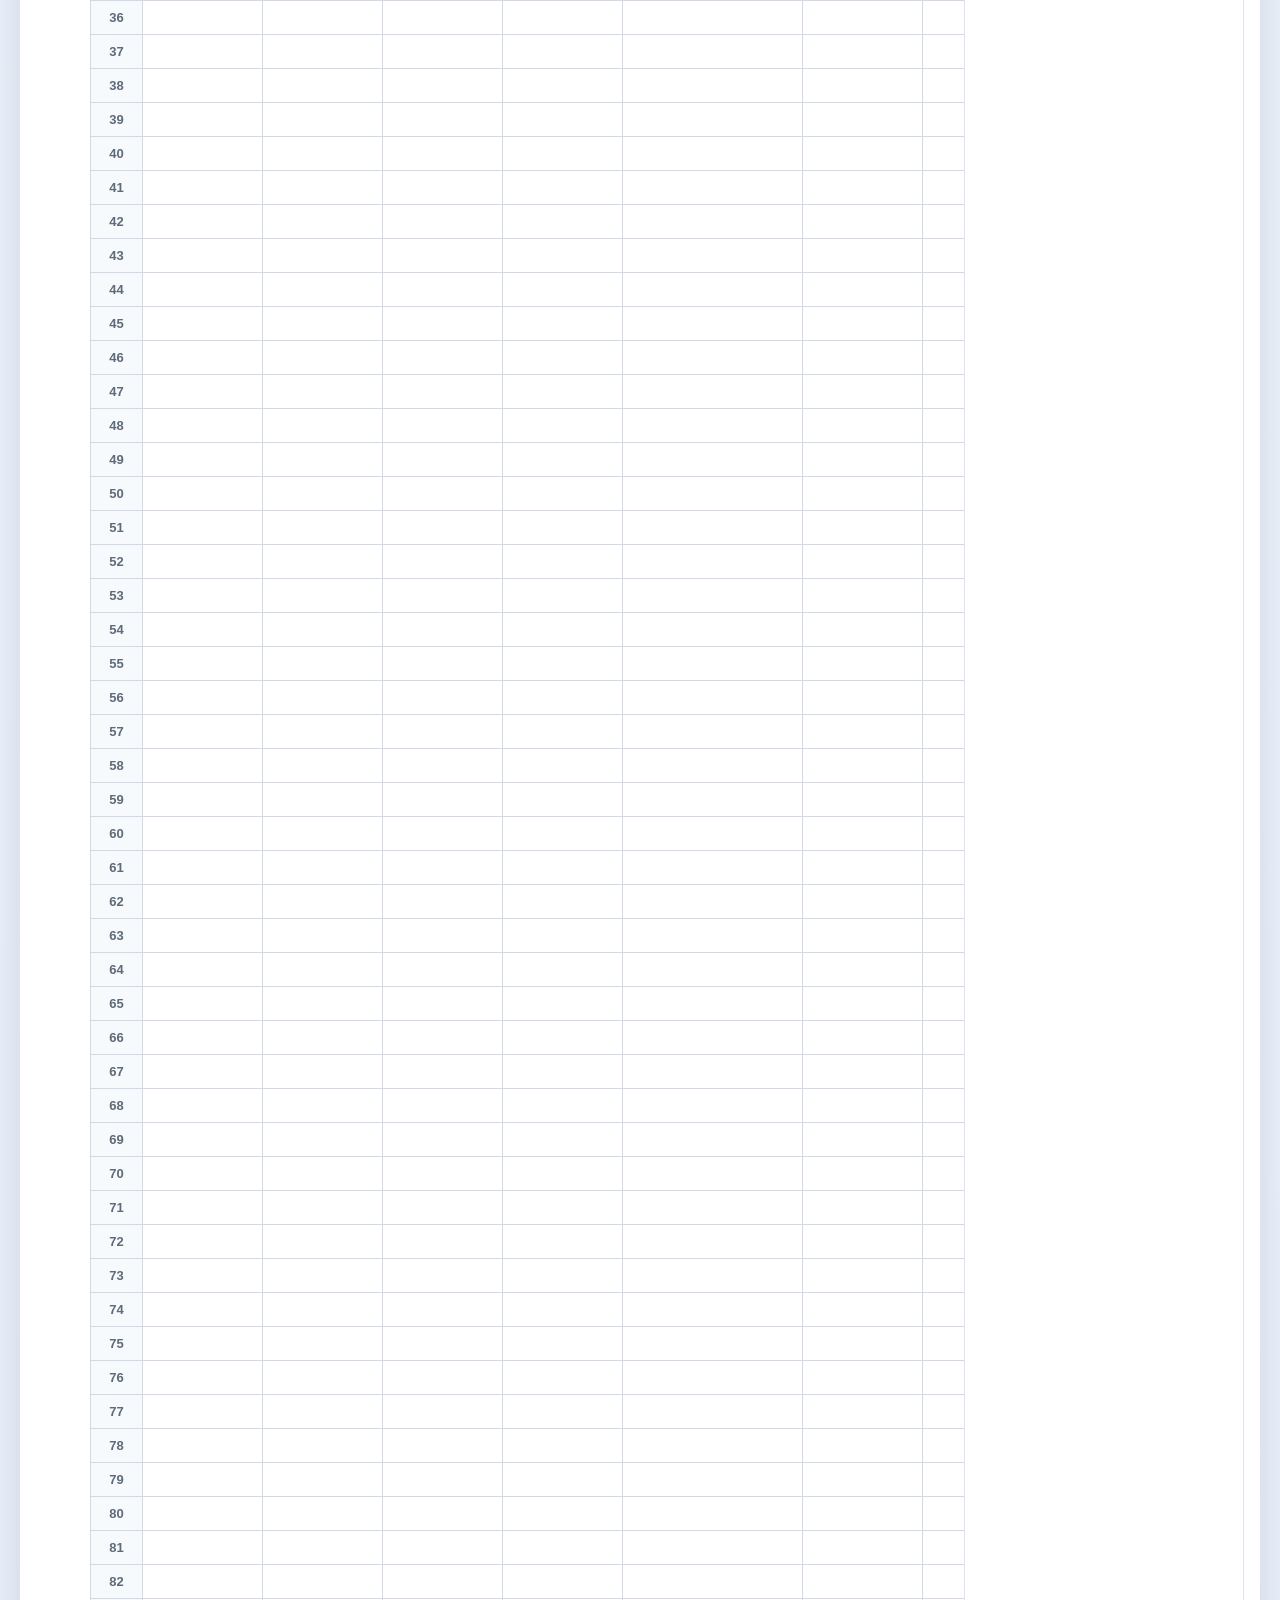
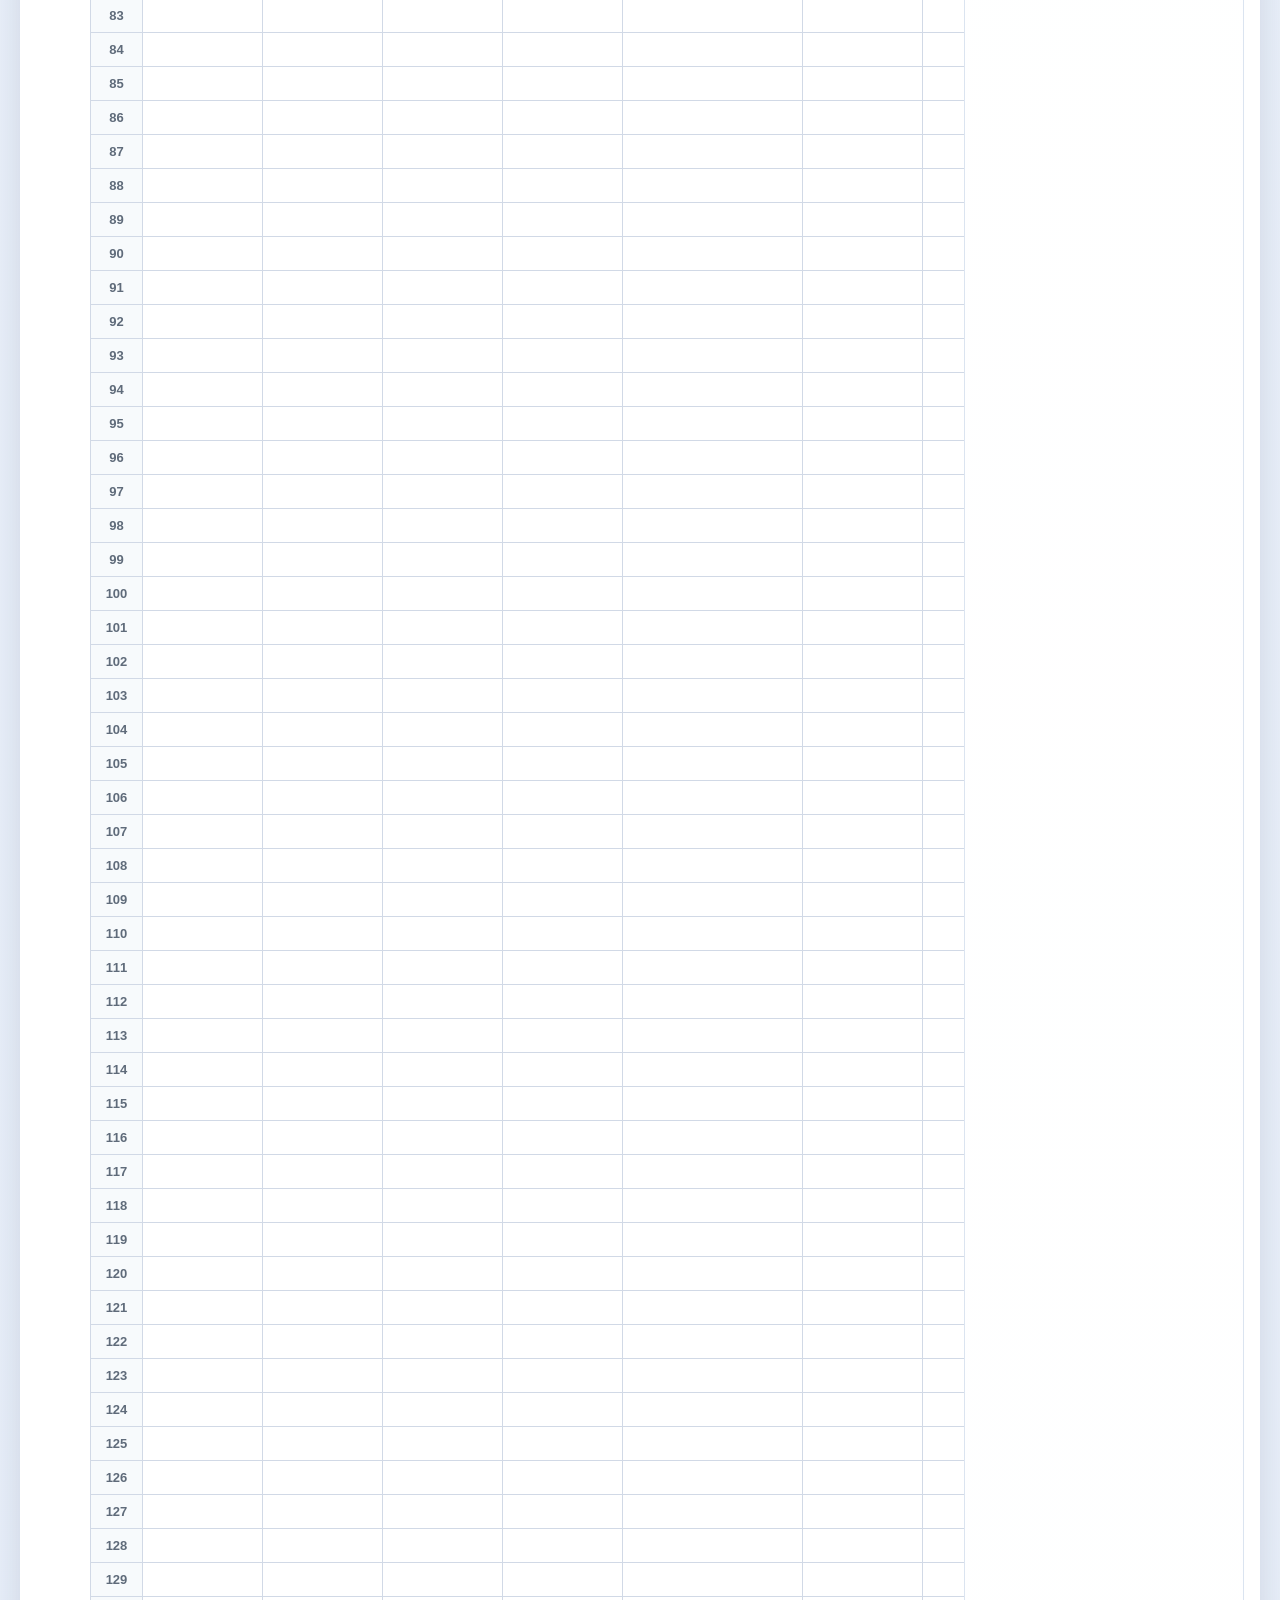
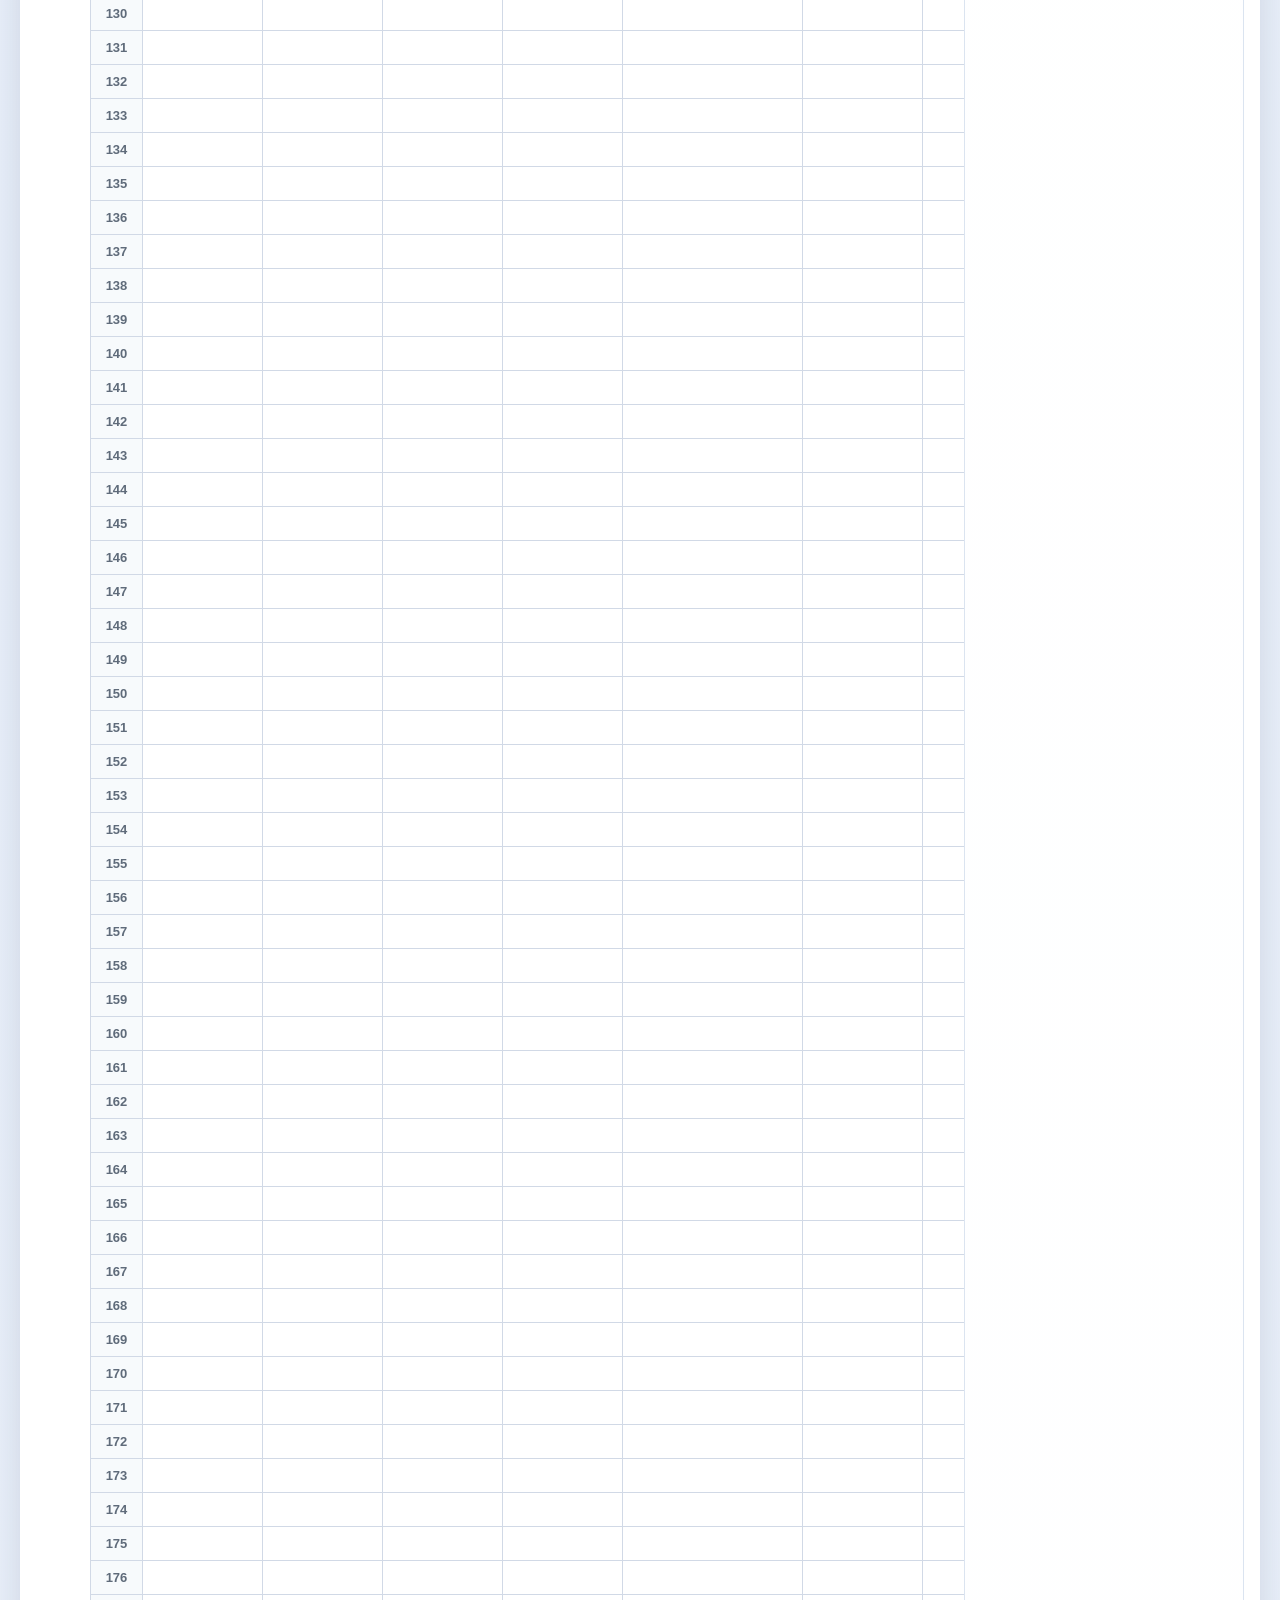
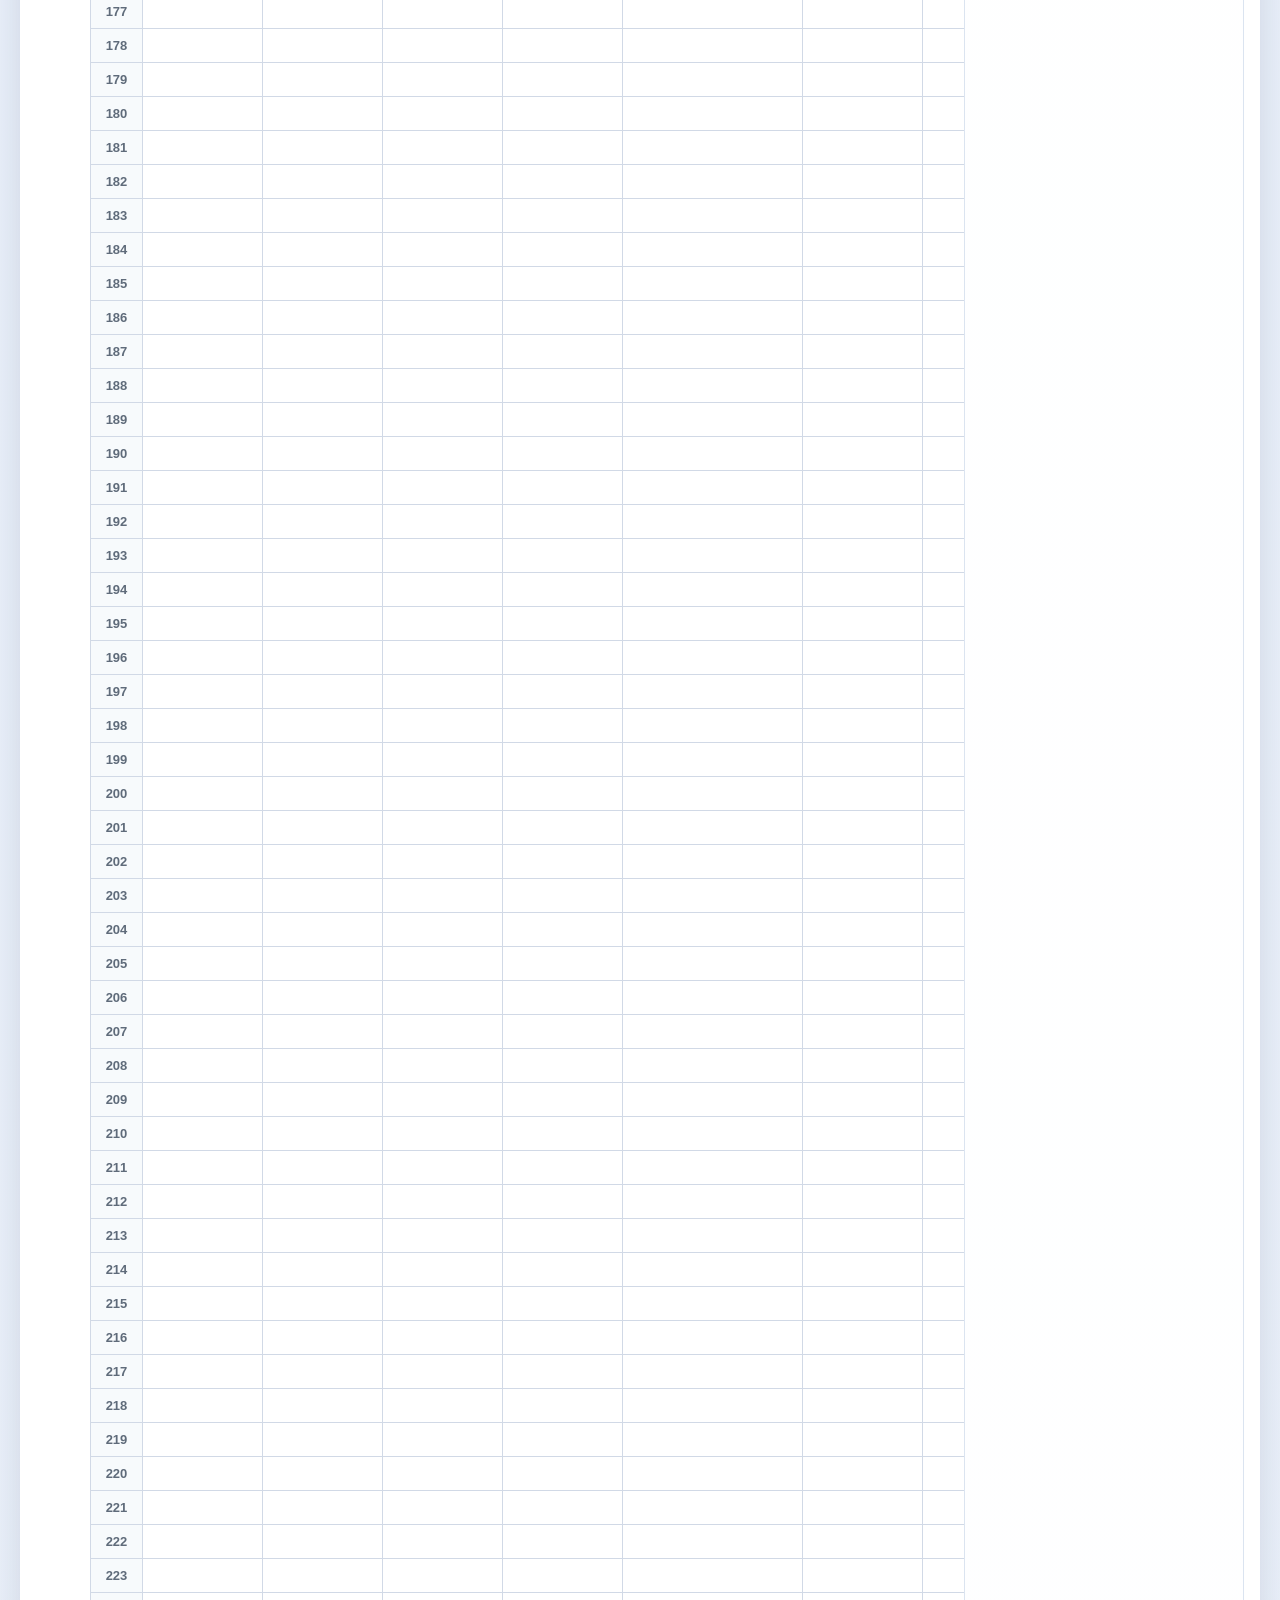
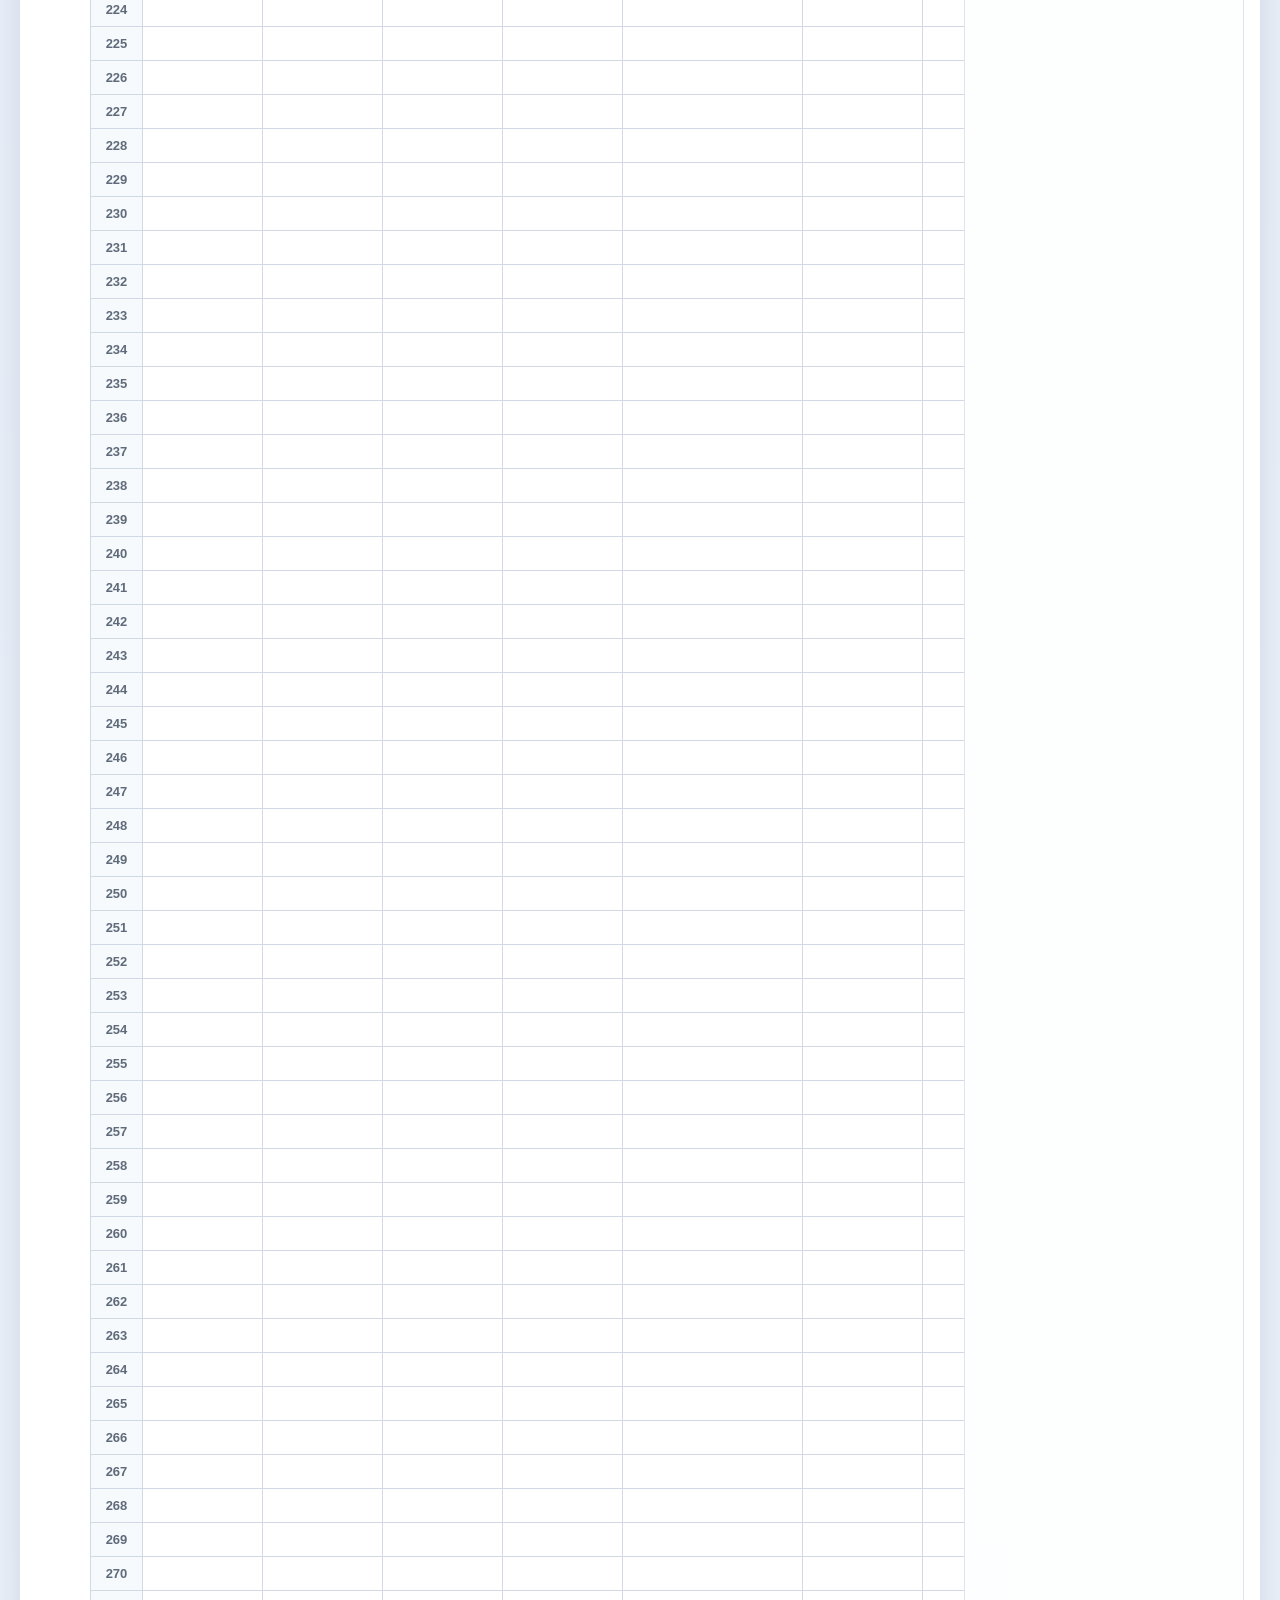
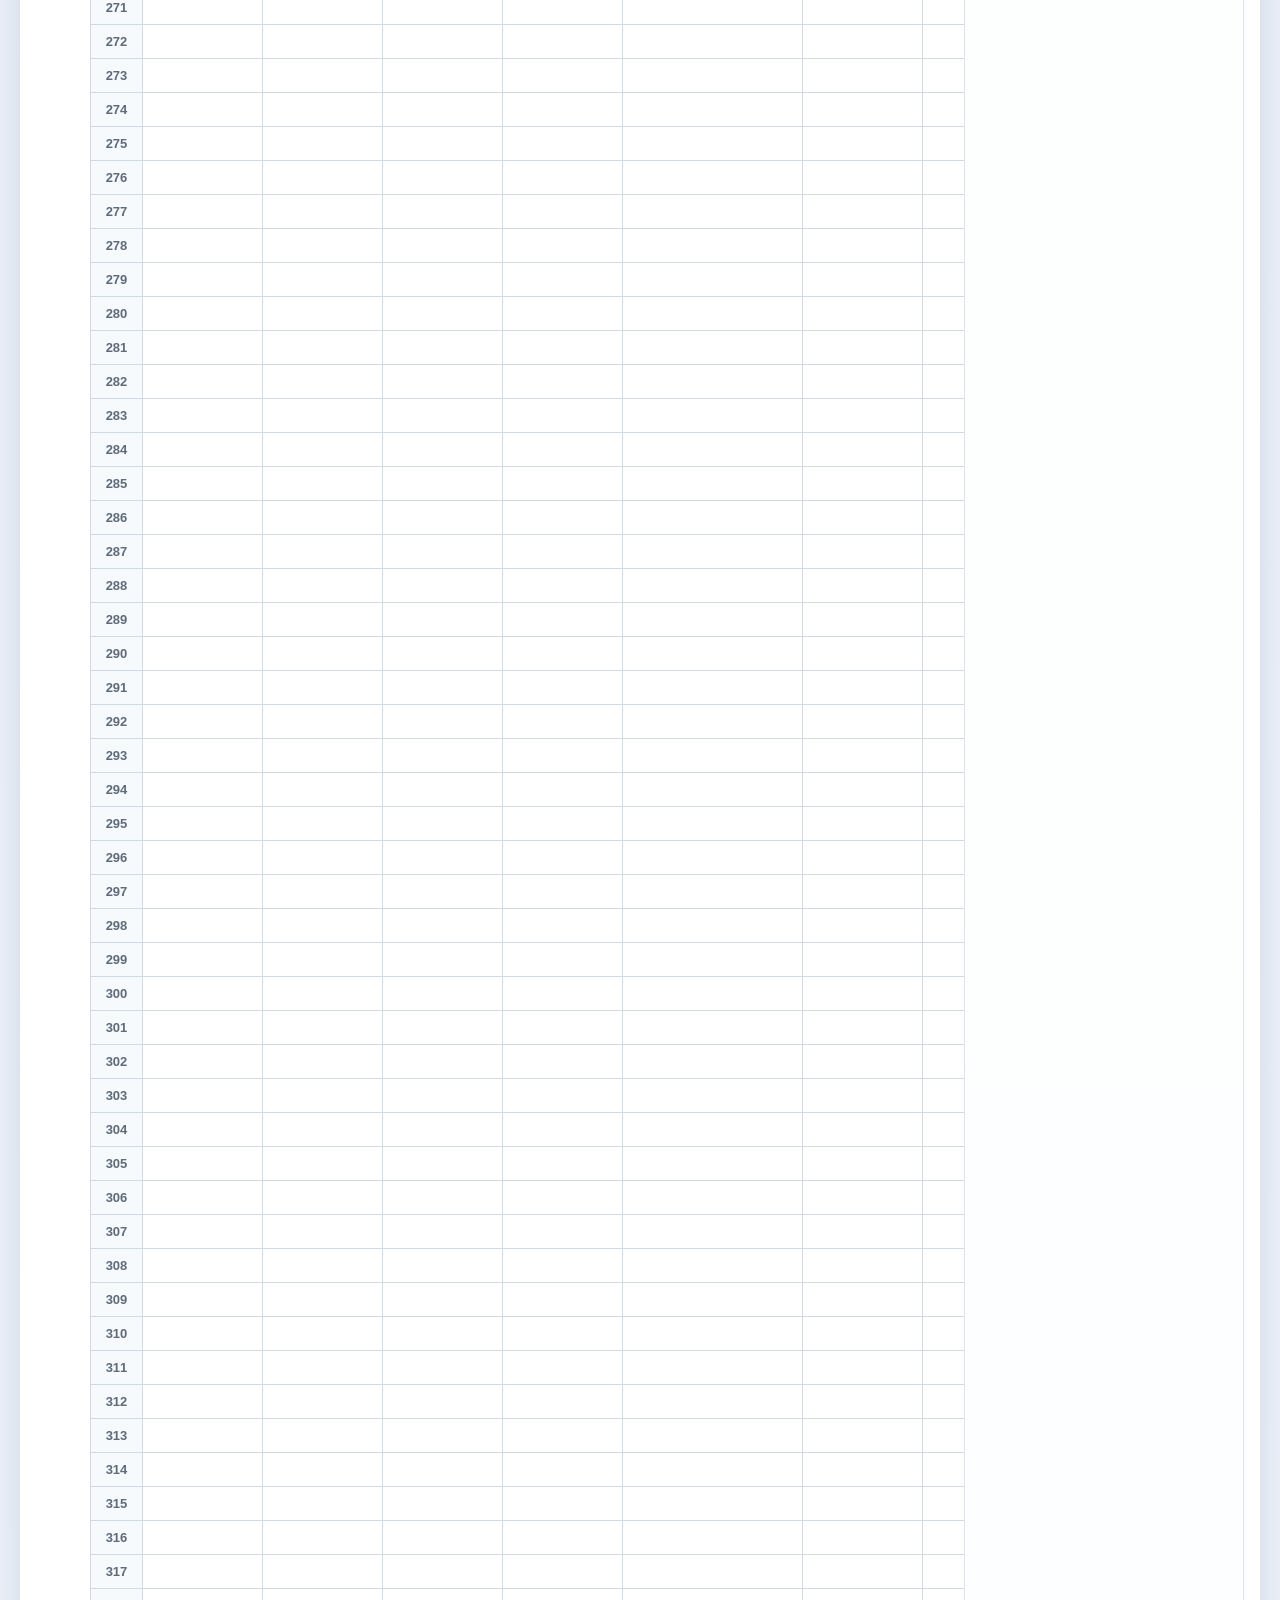
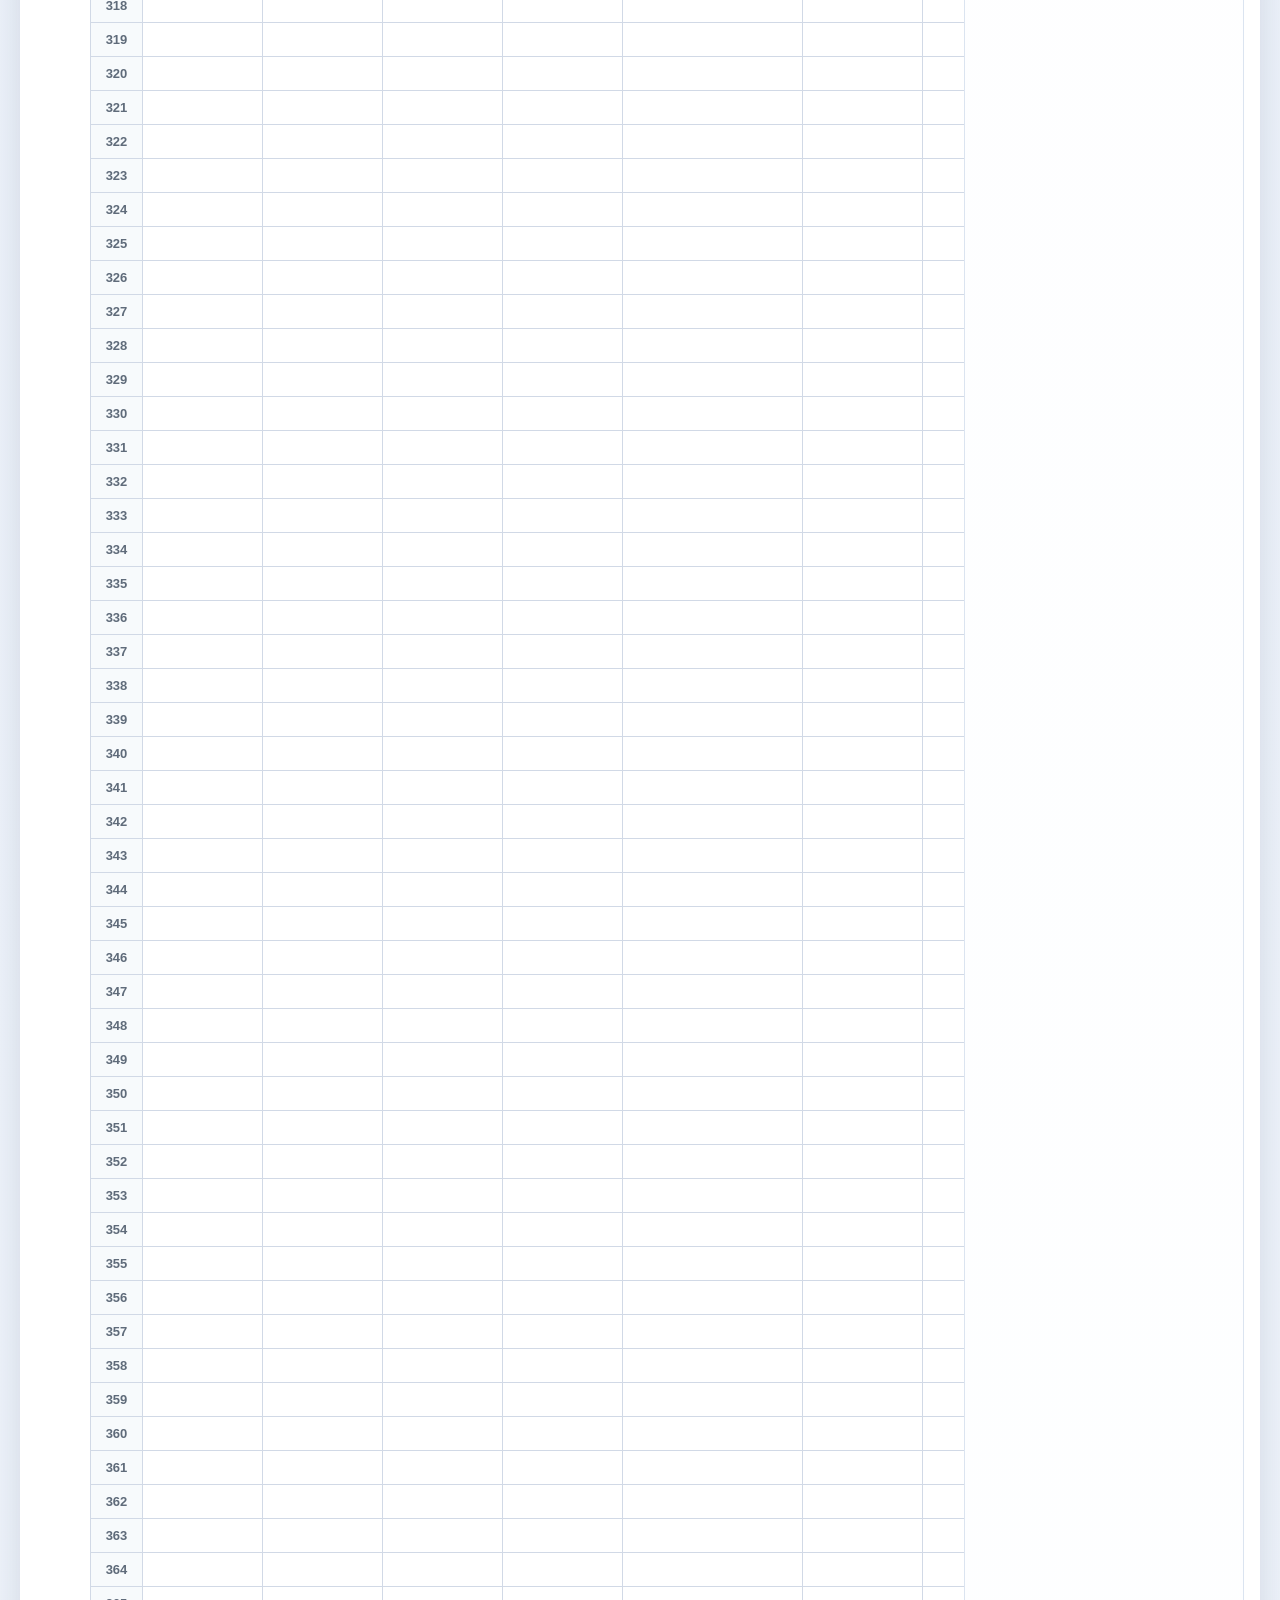
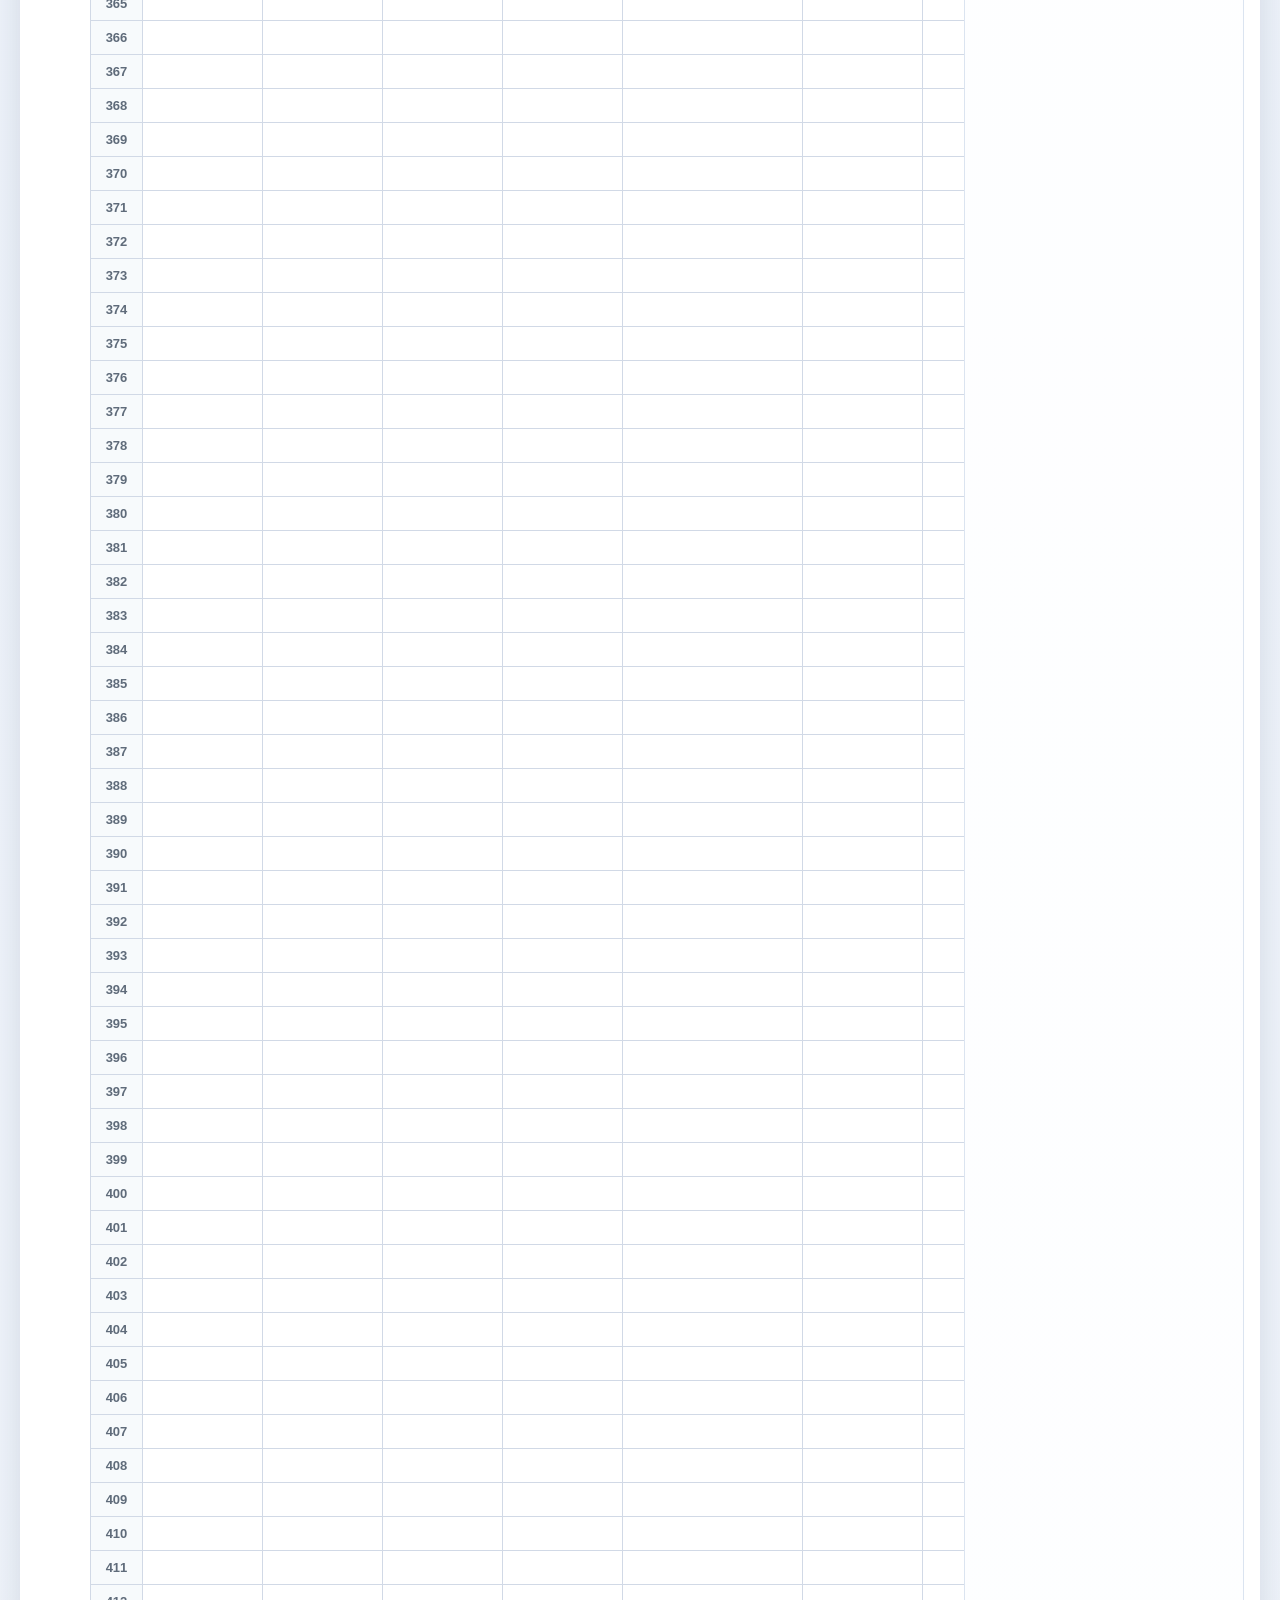
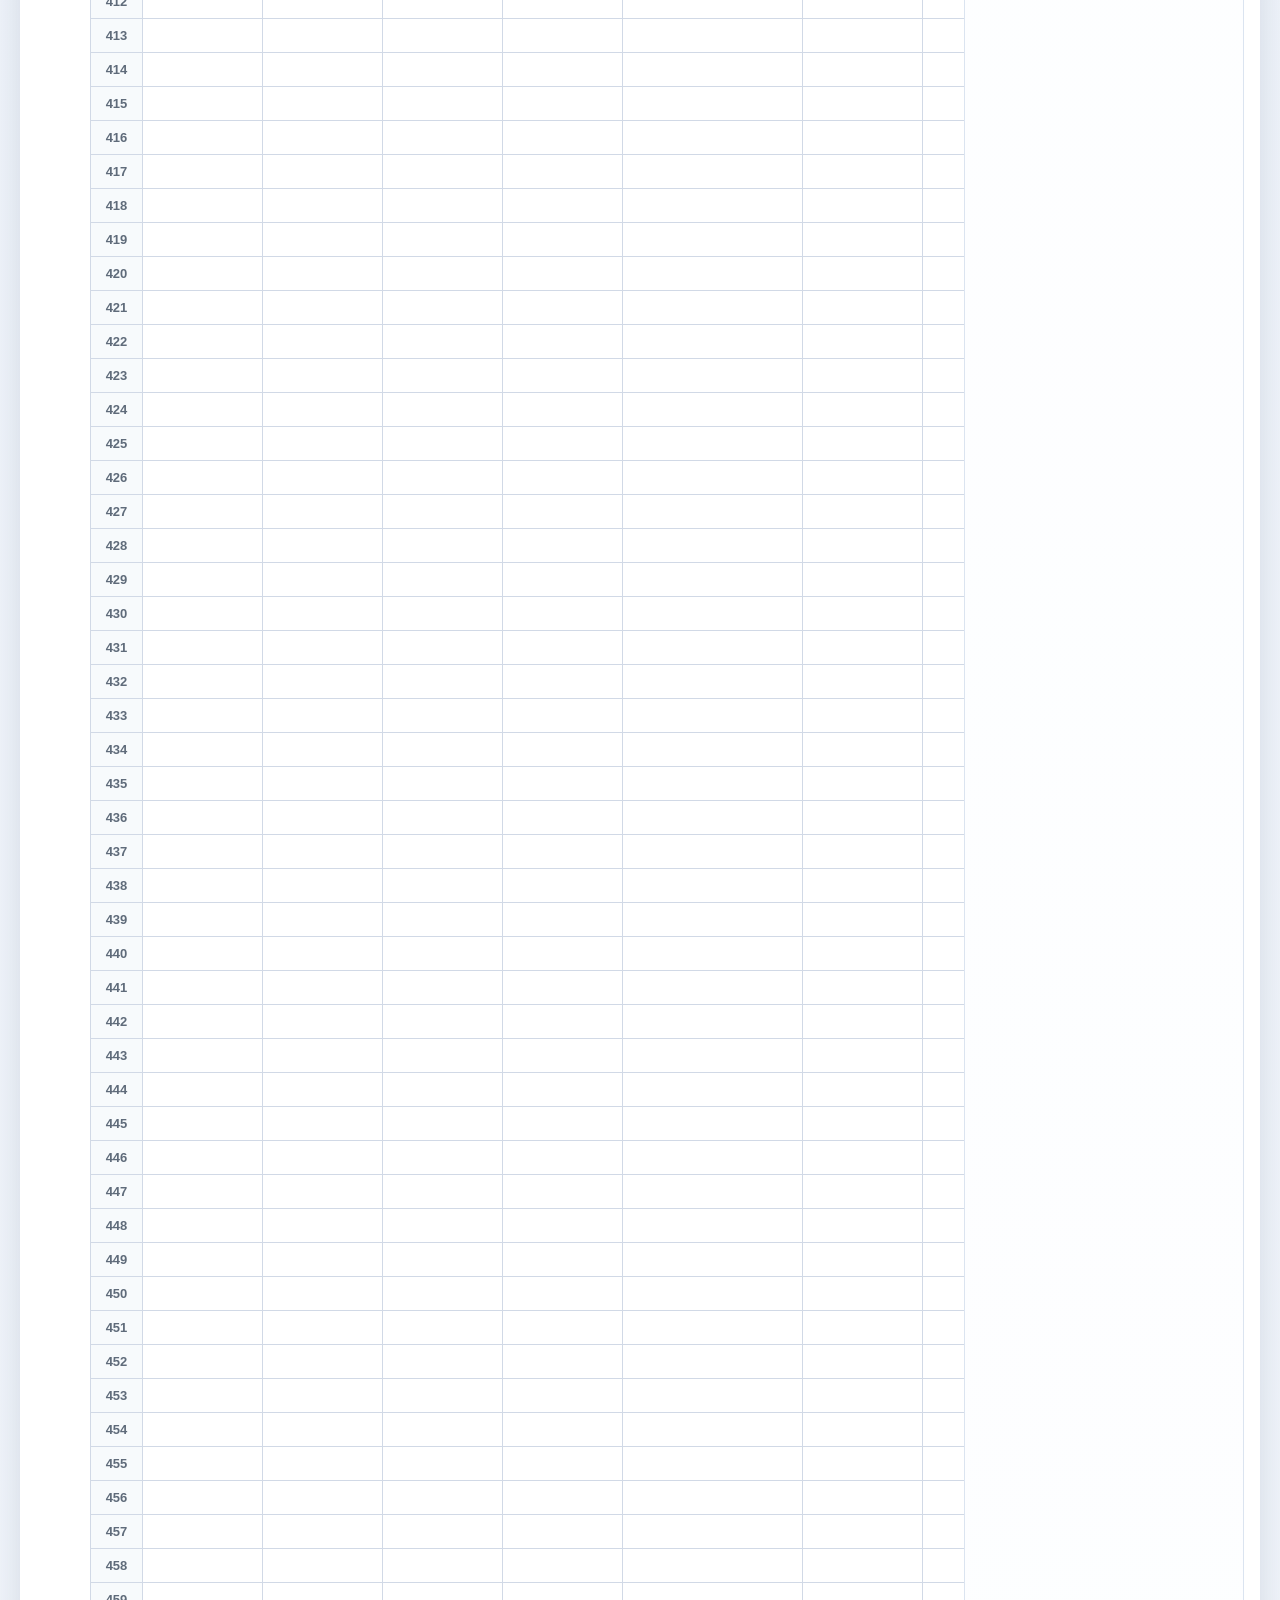
==== commit 70ad2458: "Add administrator edit lock" ====
--- a/index.html
+++ b/index.html
@@ -11,9 +11,11 @@
   />
   <link rel="stylesheet" href="styles.css" />
 </head>
-<body>
+<body class="table-locked">
   <div class="app">
     <div class="toolbar">
+      <button id="adminModeToggle" class="admin-mode-toggle" type="button" aria-pressed="false">🔒 Режим просмотра</button>
+      <span id="adminModeStatus" class="admin-mode-status" role="status">Изменения заблокированы</span>
       <button id="addRow">+ Строка</button>
       <button id="removeRow">- Строка</button>
       <button id="clearCells">Очистить ячейки</button>
@@ -291,6 +293,6 @@
     </div>
   </div>
 
-  <script src="script.js"></script>
+  <script src="script.js?v=20260810-admin-lock"></script>
 </body>
 </html>
--- a/styles.css
+++ b/styles.css
@@ -61,9 +61,50 @@
 }
 
 button:disabled {
-  opacity: 0.55;
+  opacity: 0.38;
   cursor: not-allowed;
   transform: none;
+  filter: grayscale(1);
+  text-decoration: line-through;
+}
+
+.admin-mode-toggle {
+  font-weight: 800;
+  border-width: 2px;
+}
+
+.admin-mode-toggle.is-active {
+  color: #fff;
+  background: #9b2c2c;
+  border-color: #9b2c2c;
+}
+
+.admin-mode-status {
+  display: inline-flex;
+  align-items: center;
+  padding: 6px 10px;
+  border: 1px solid #e0a6a6;
+  border-radius: 999px;
+  background: #fff0f0;
+  color: #8b1f1f;
+  font-size: 12px;
+  font-weight: 800;
+  white-space: nowrap;
+}
+
+.admin-mode-status.is-active {
+  border-color: #86b99c;
+  background: #eef9f2;
+  color: #176342;
+}
+
+body.table-locked .table-wrap td {
+  cursor: default;
+}
+
+body.table-locked .fill-handle,
+body.table-locked .row-controls {
+  display: none !important;
 }
 
 button.primary {
@@ -402,6 +443,11 @@
 
 td.center-col {
   text-align: center;
+  vertical-align: middle;
+}
+
+td.brand-col {
+  text-align: left;
   vertical-align: middle;
 }
 
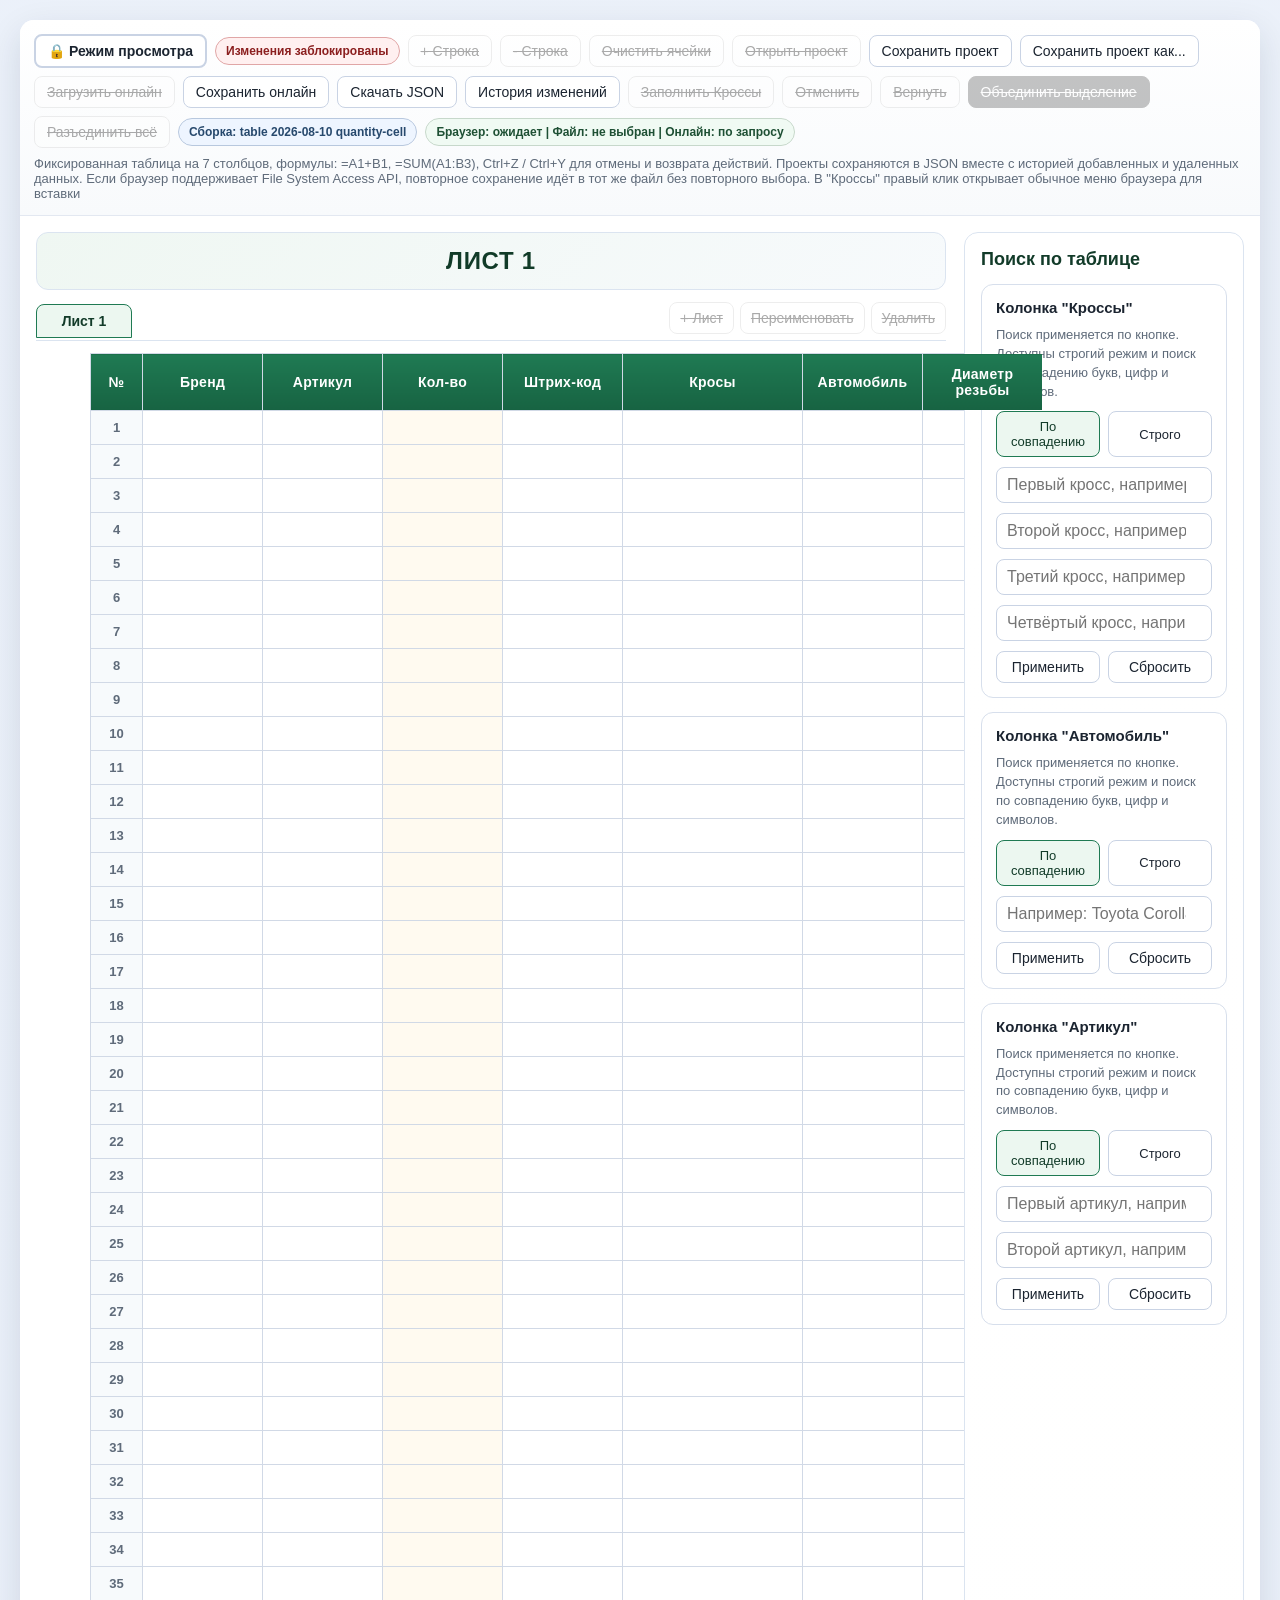
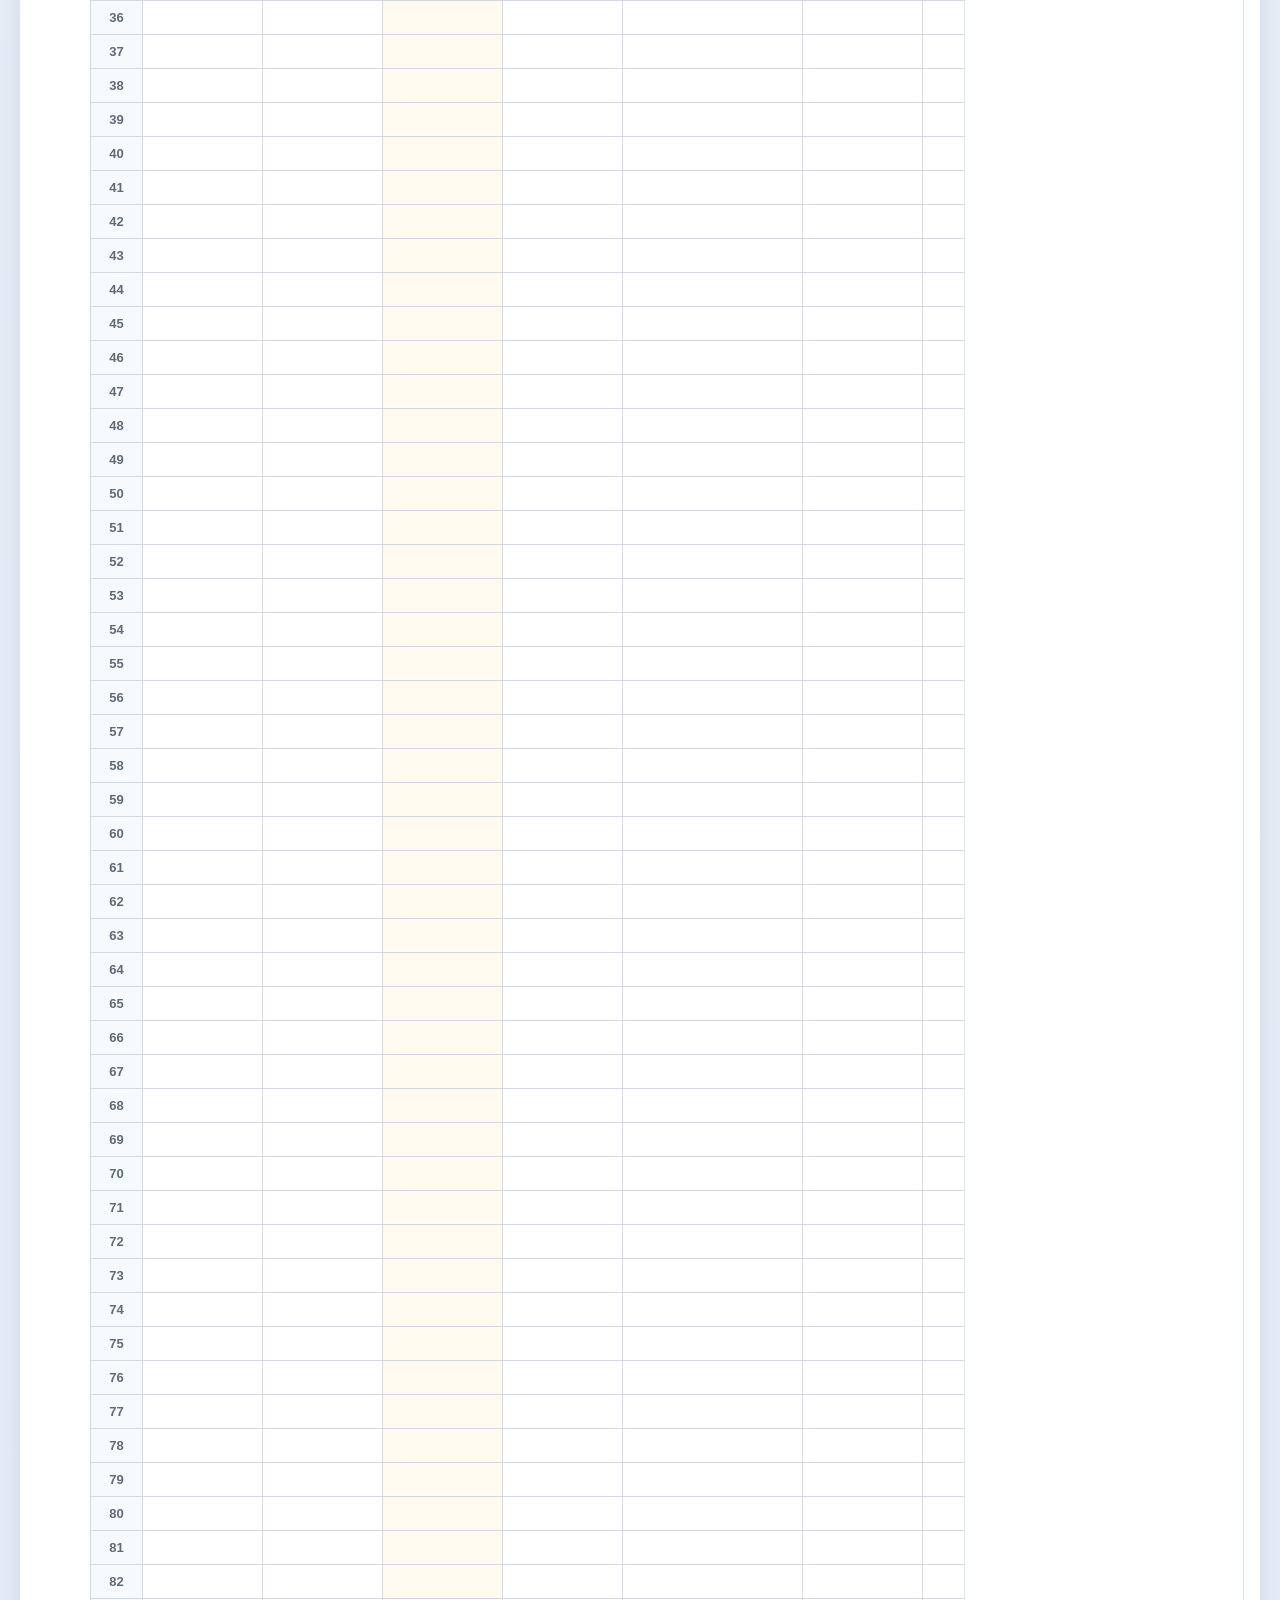
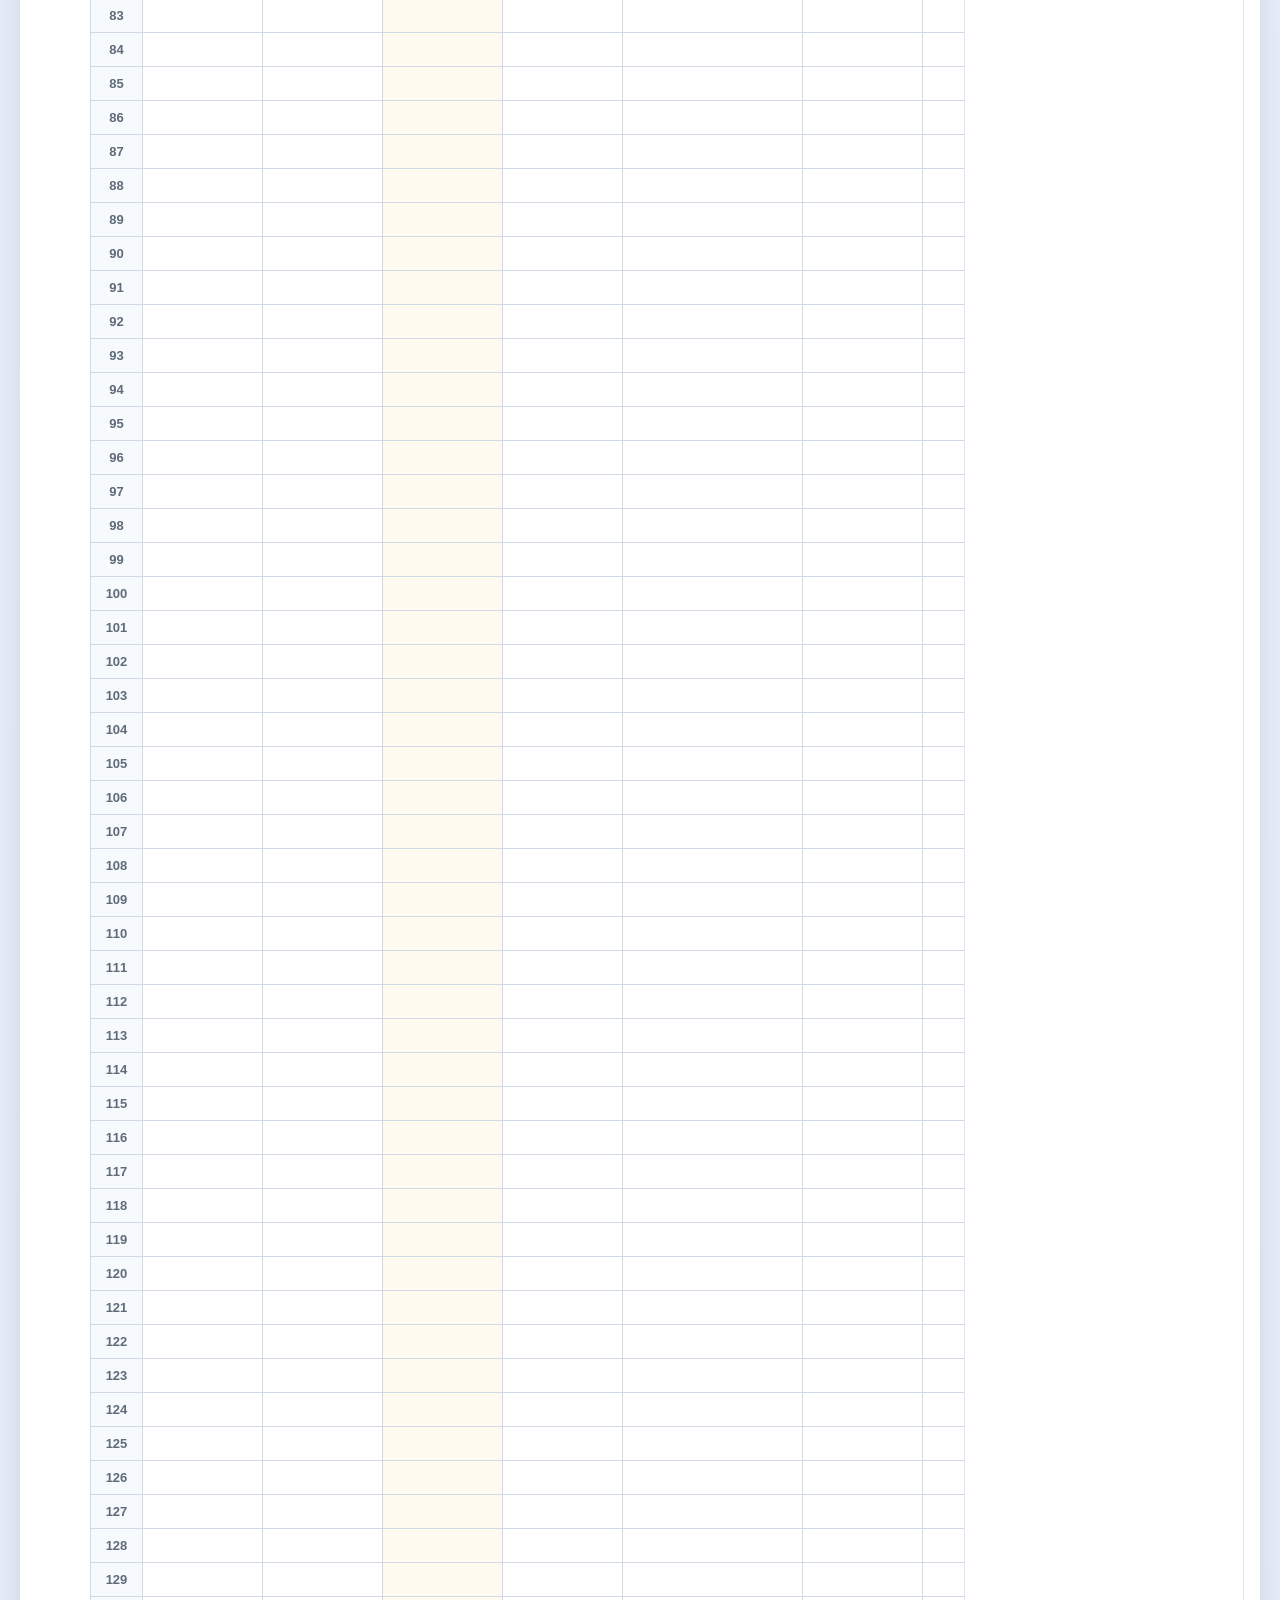
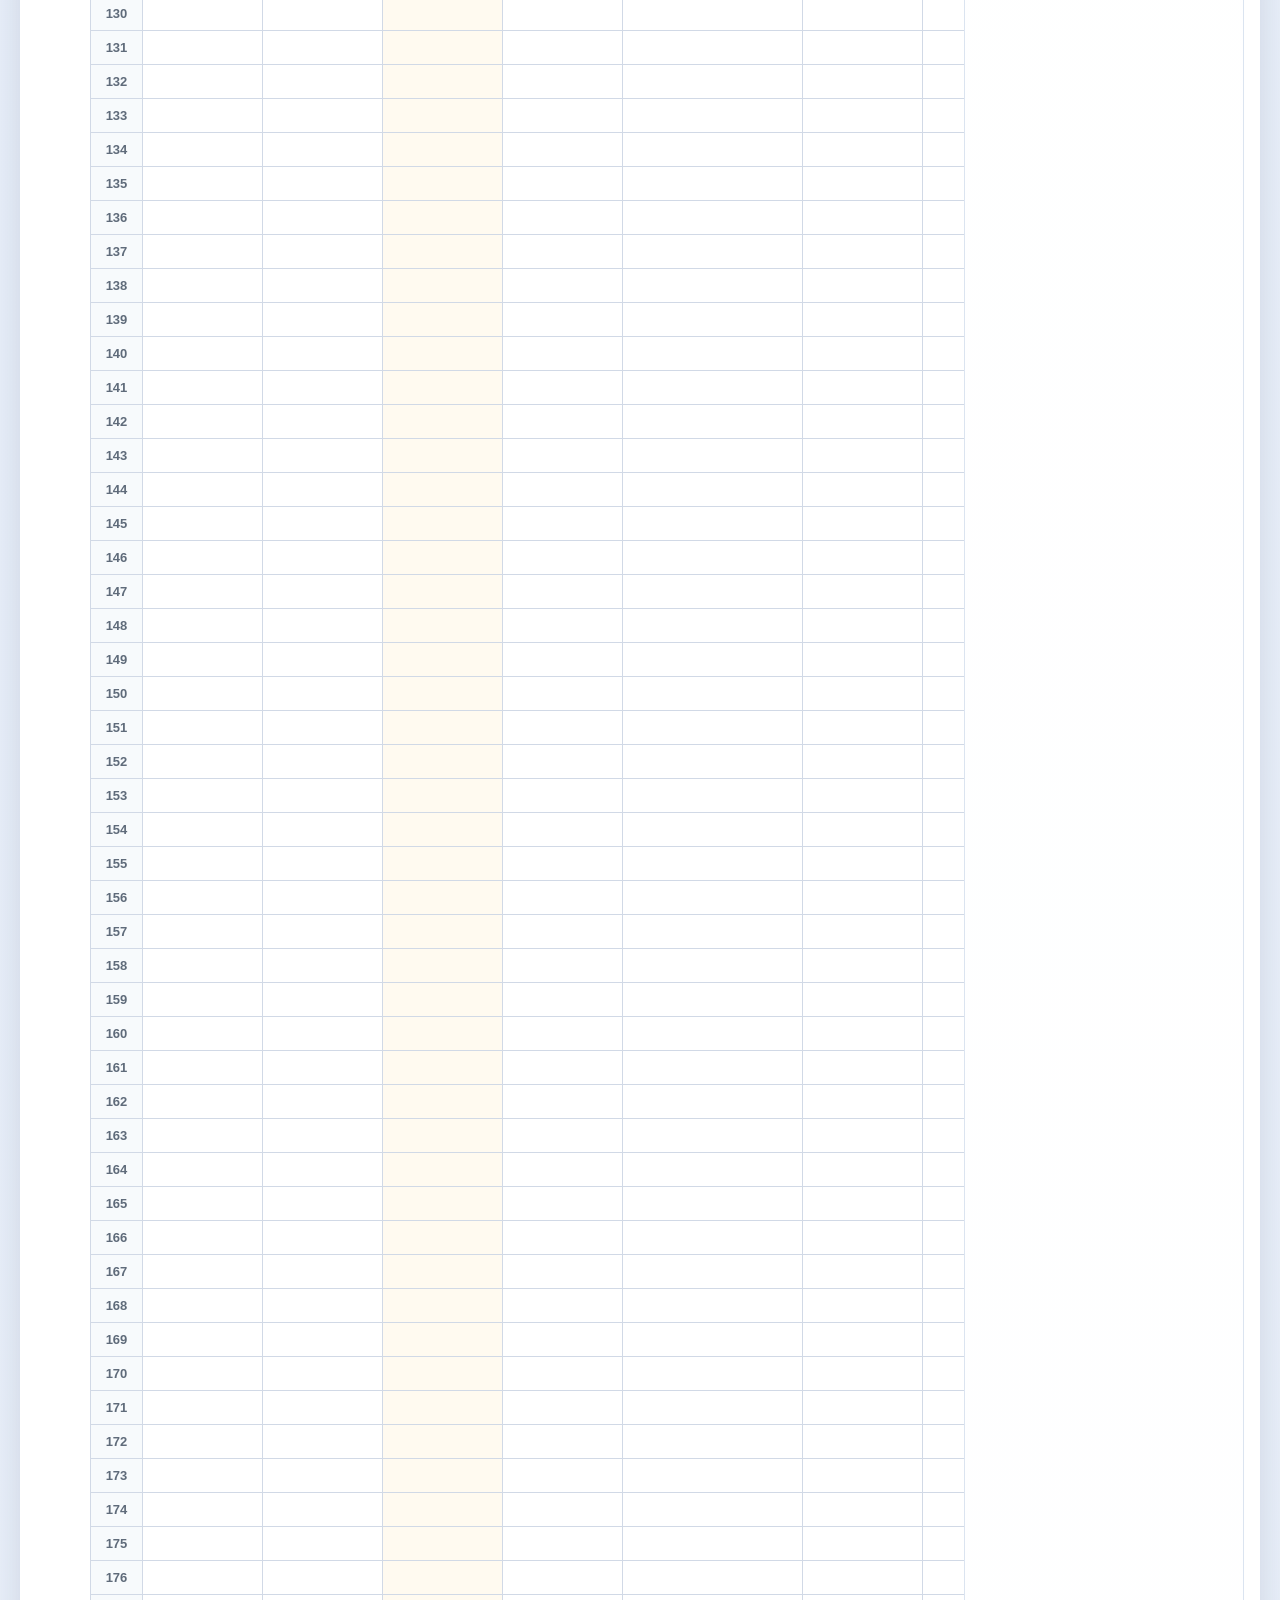
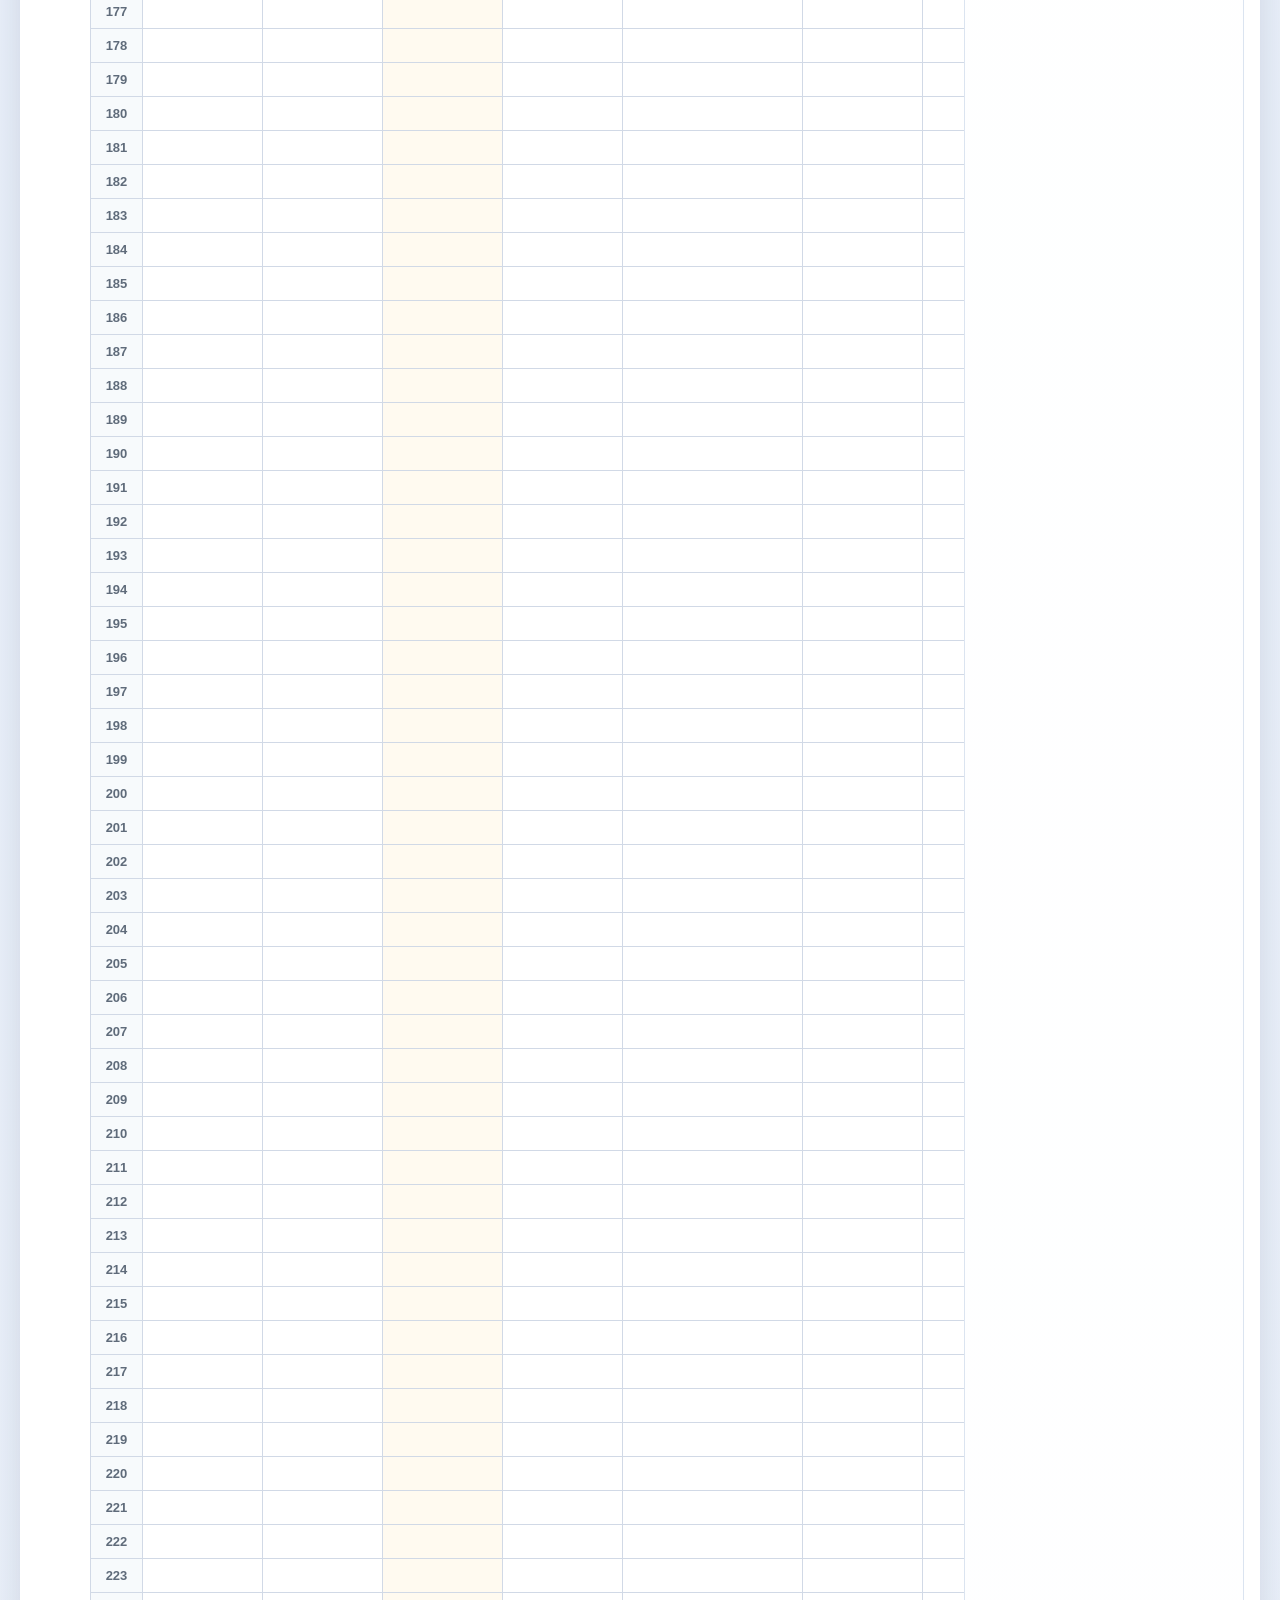
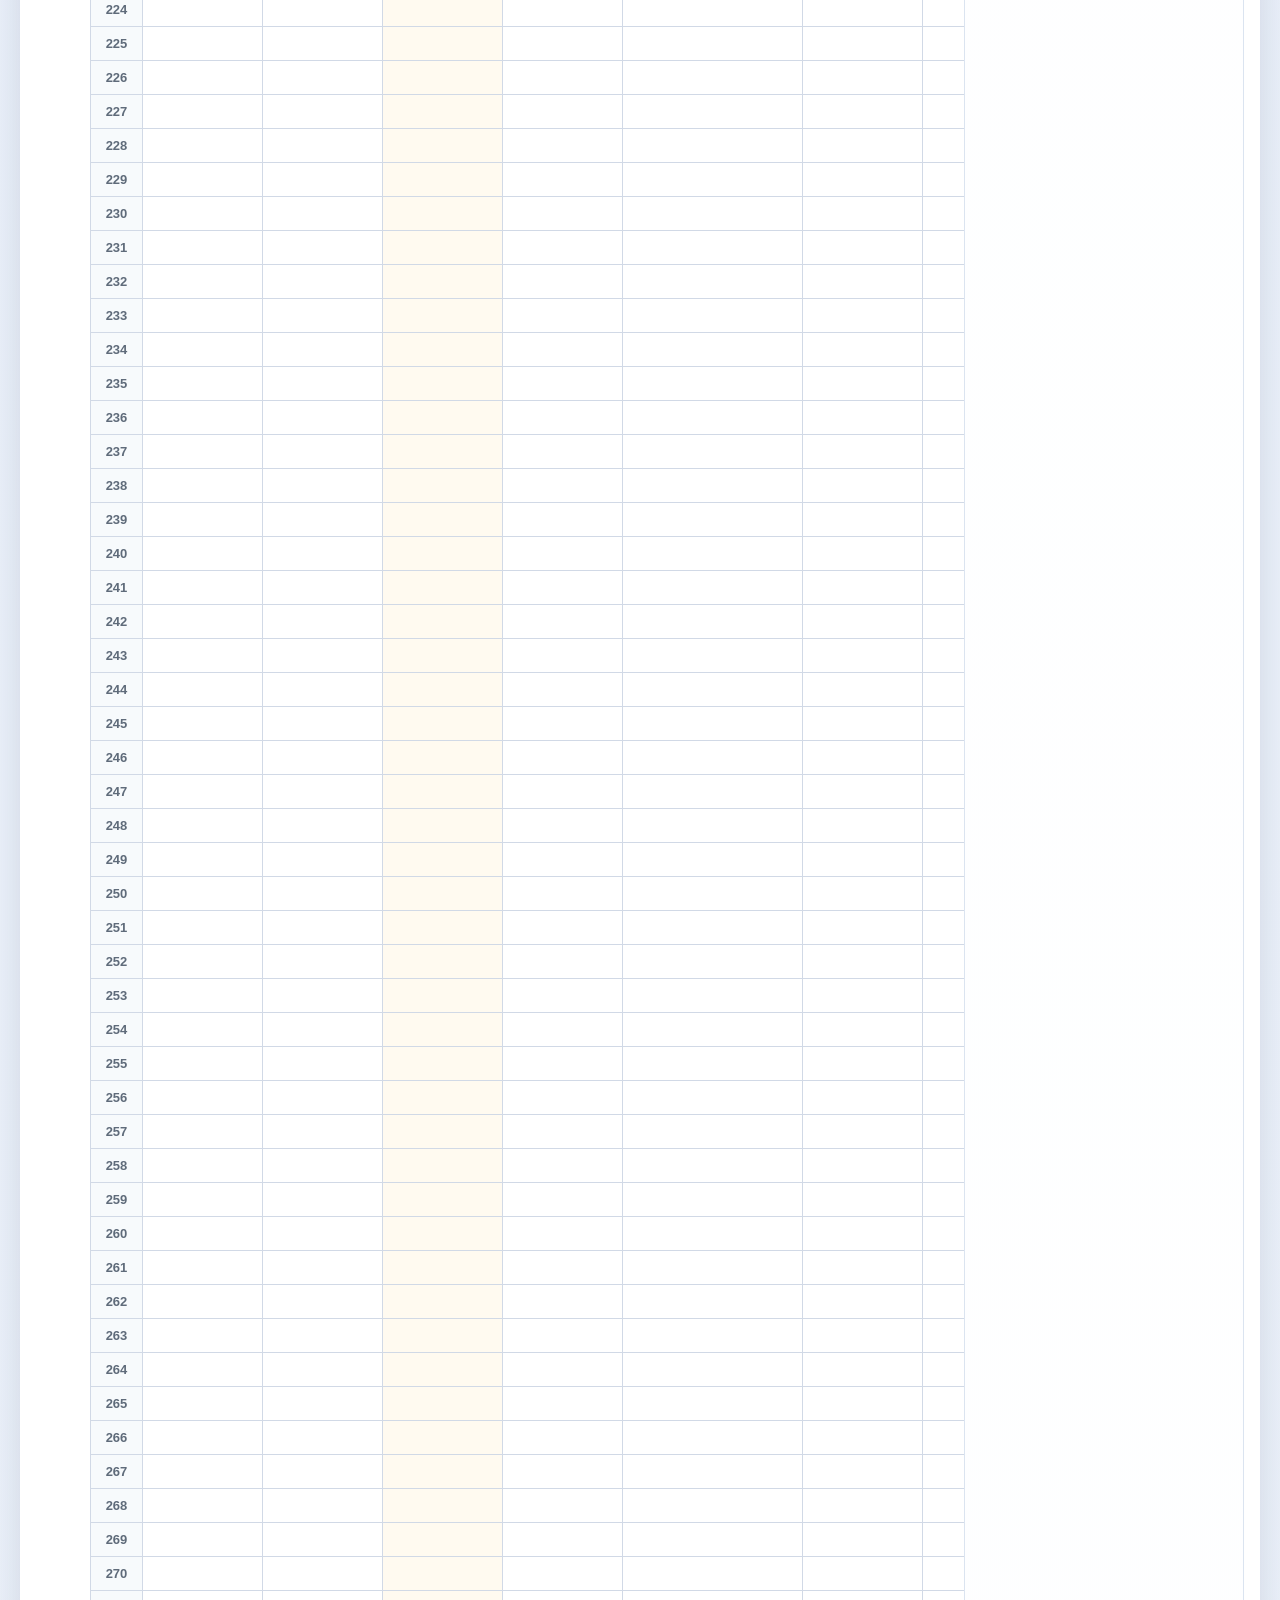
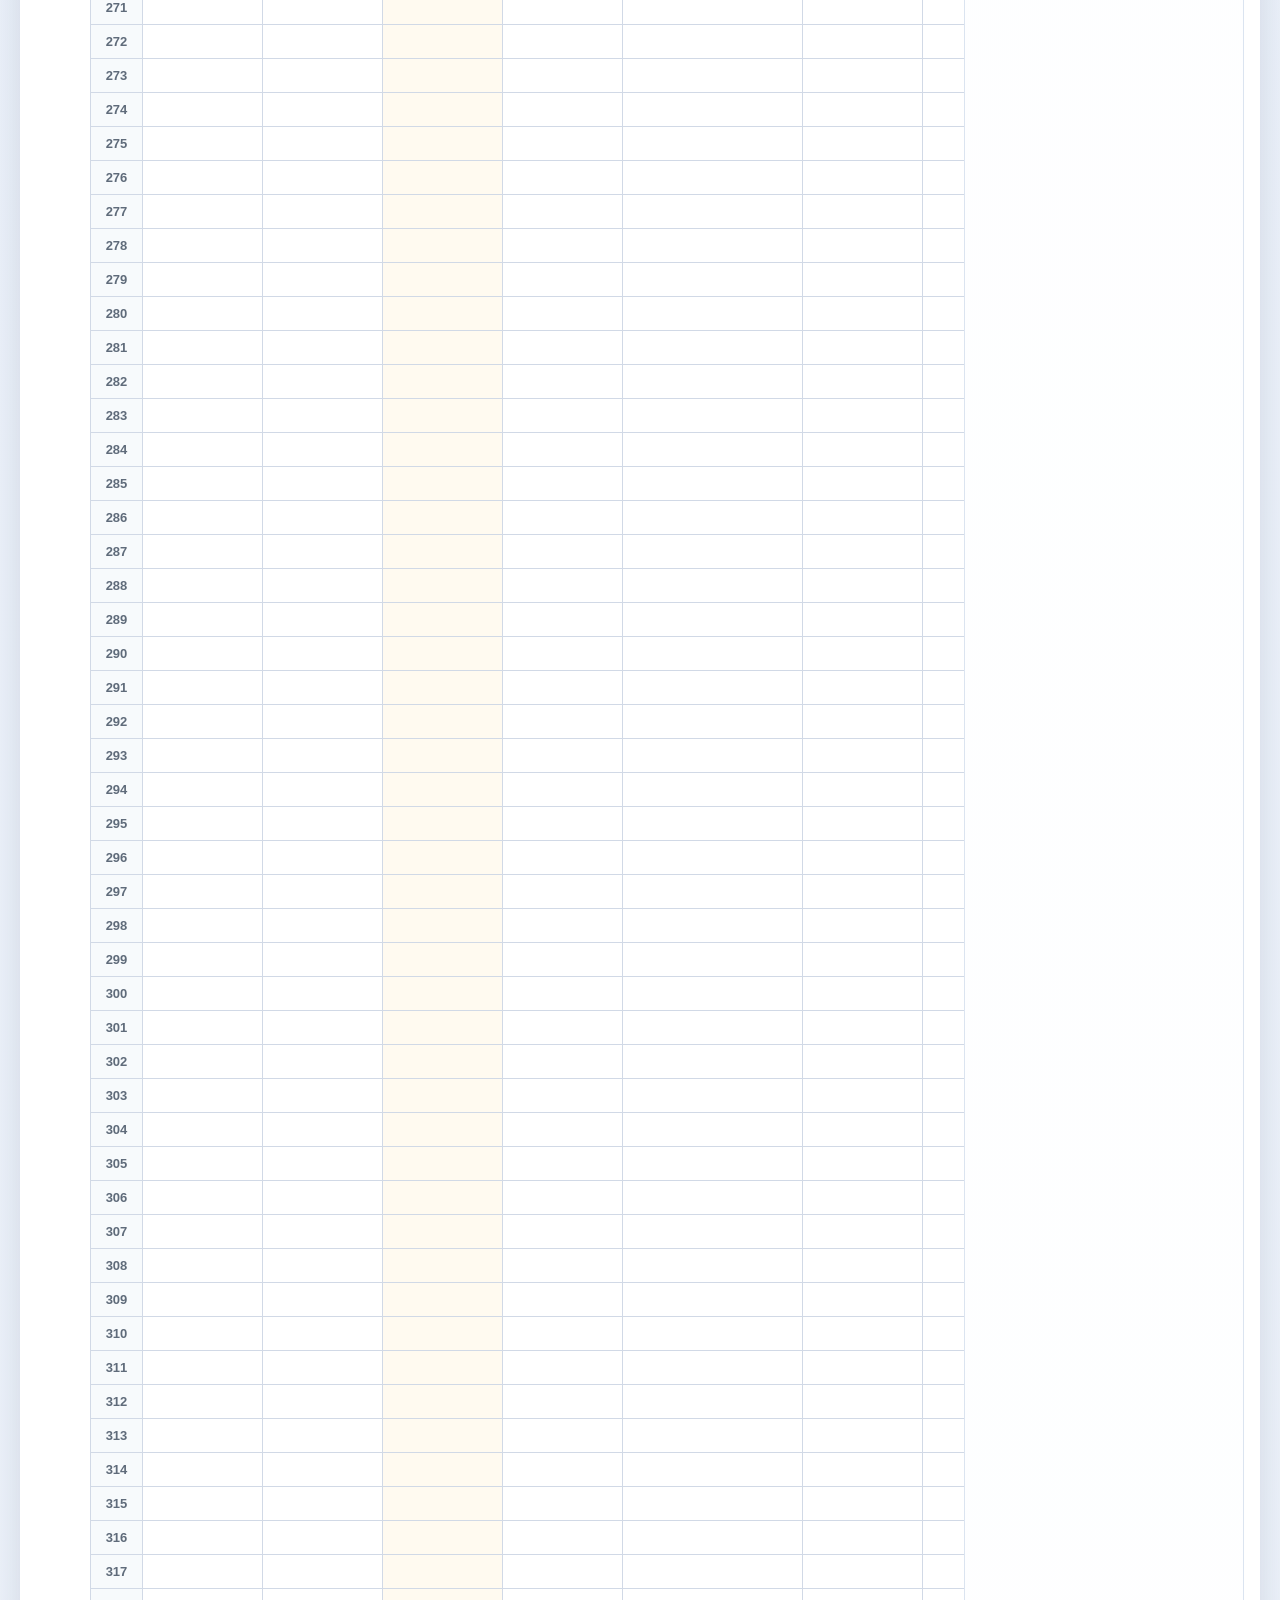
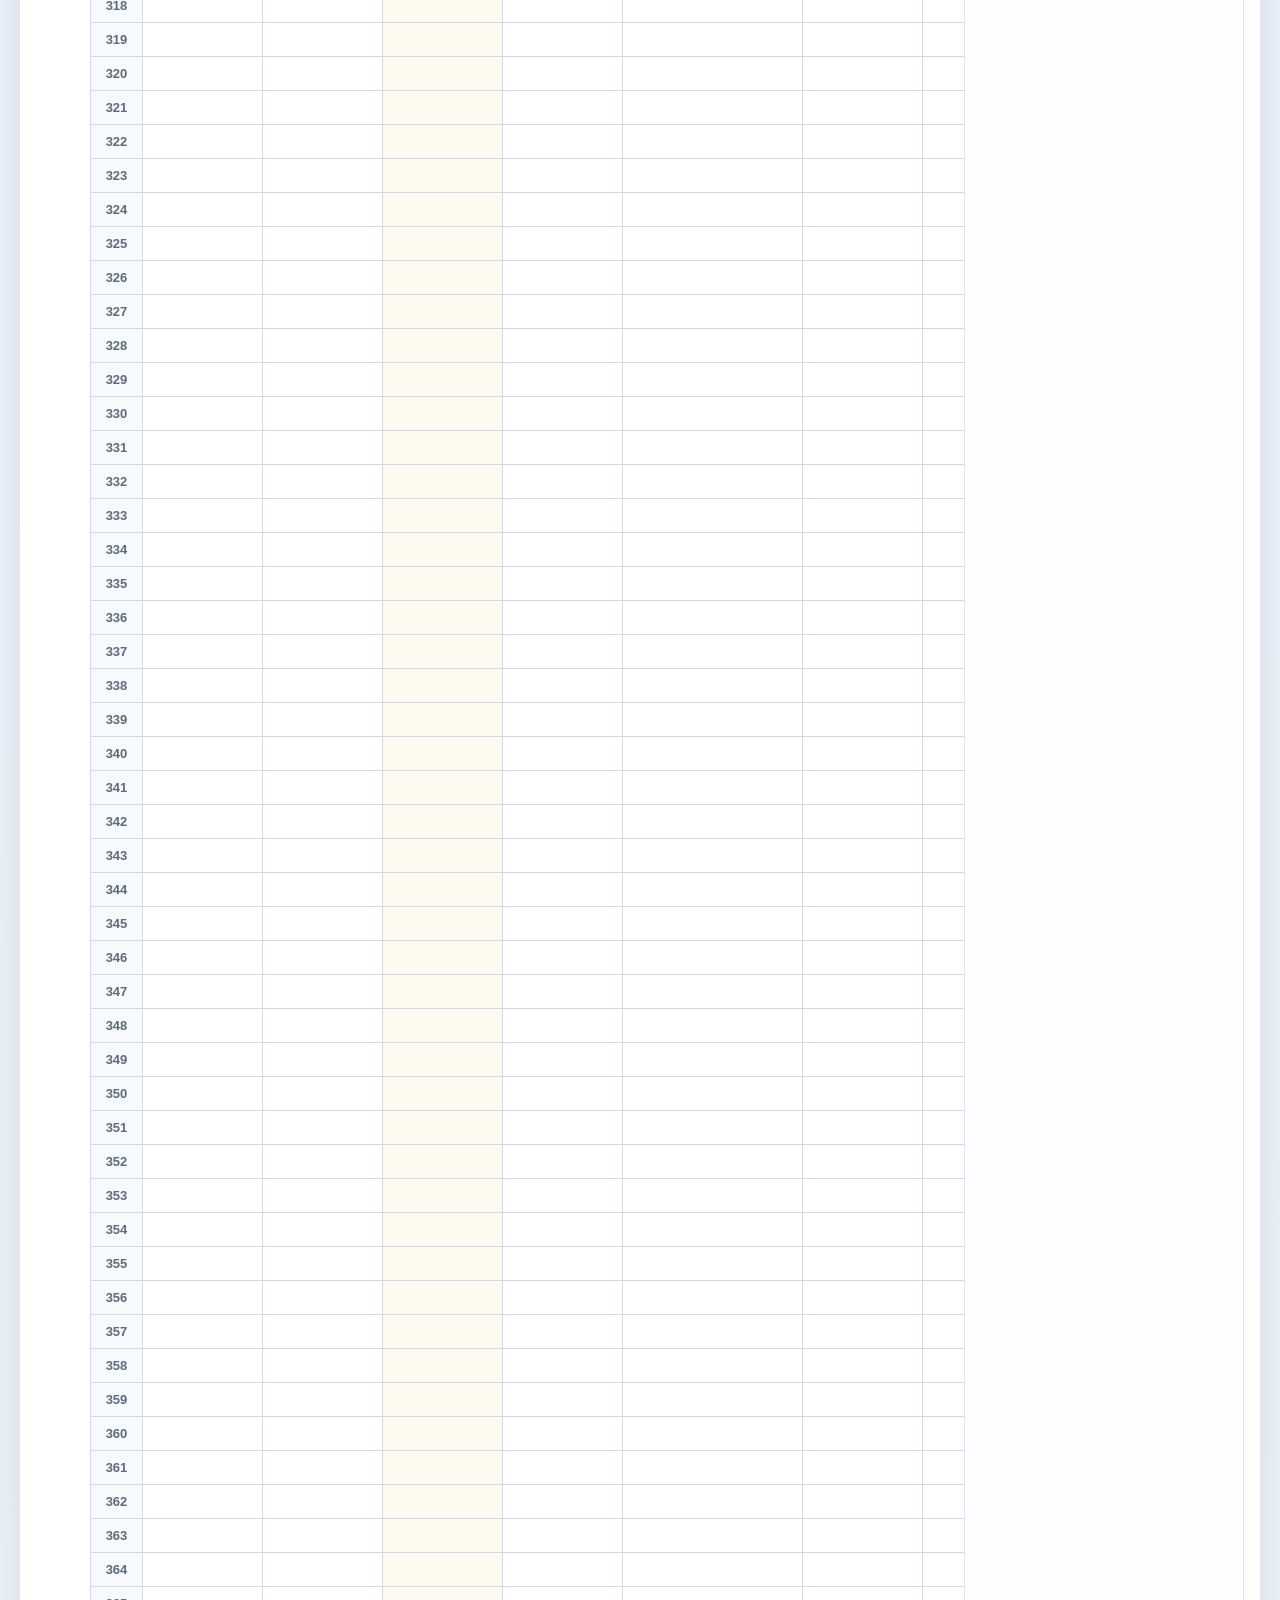
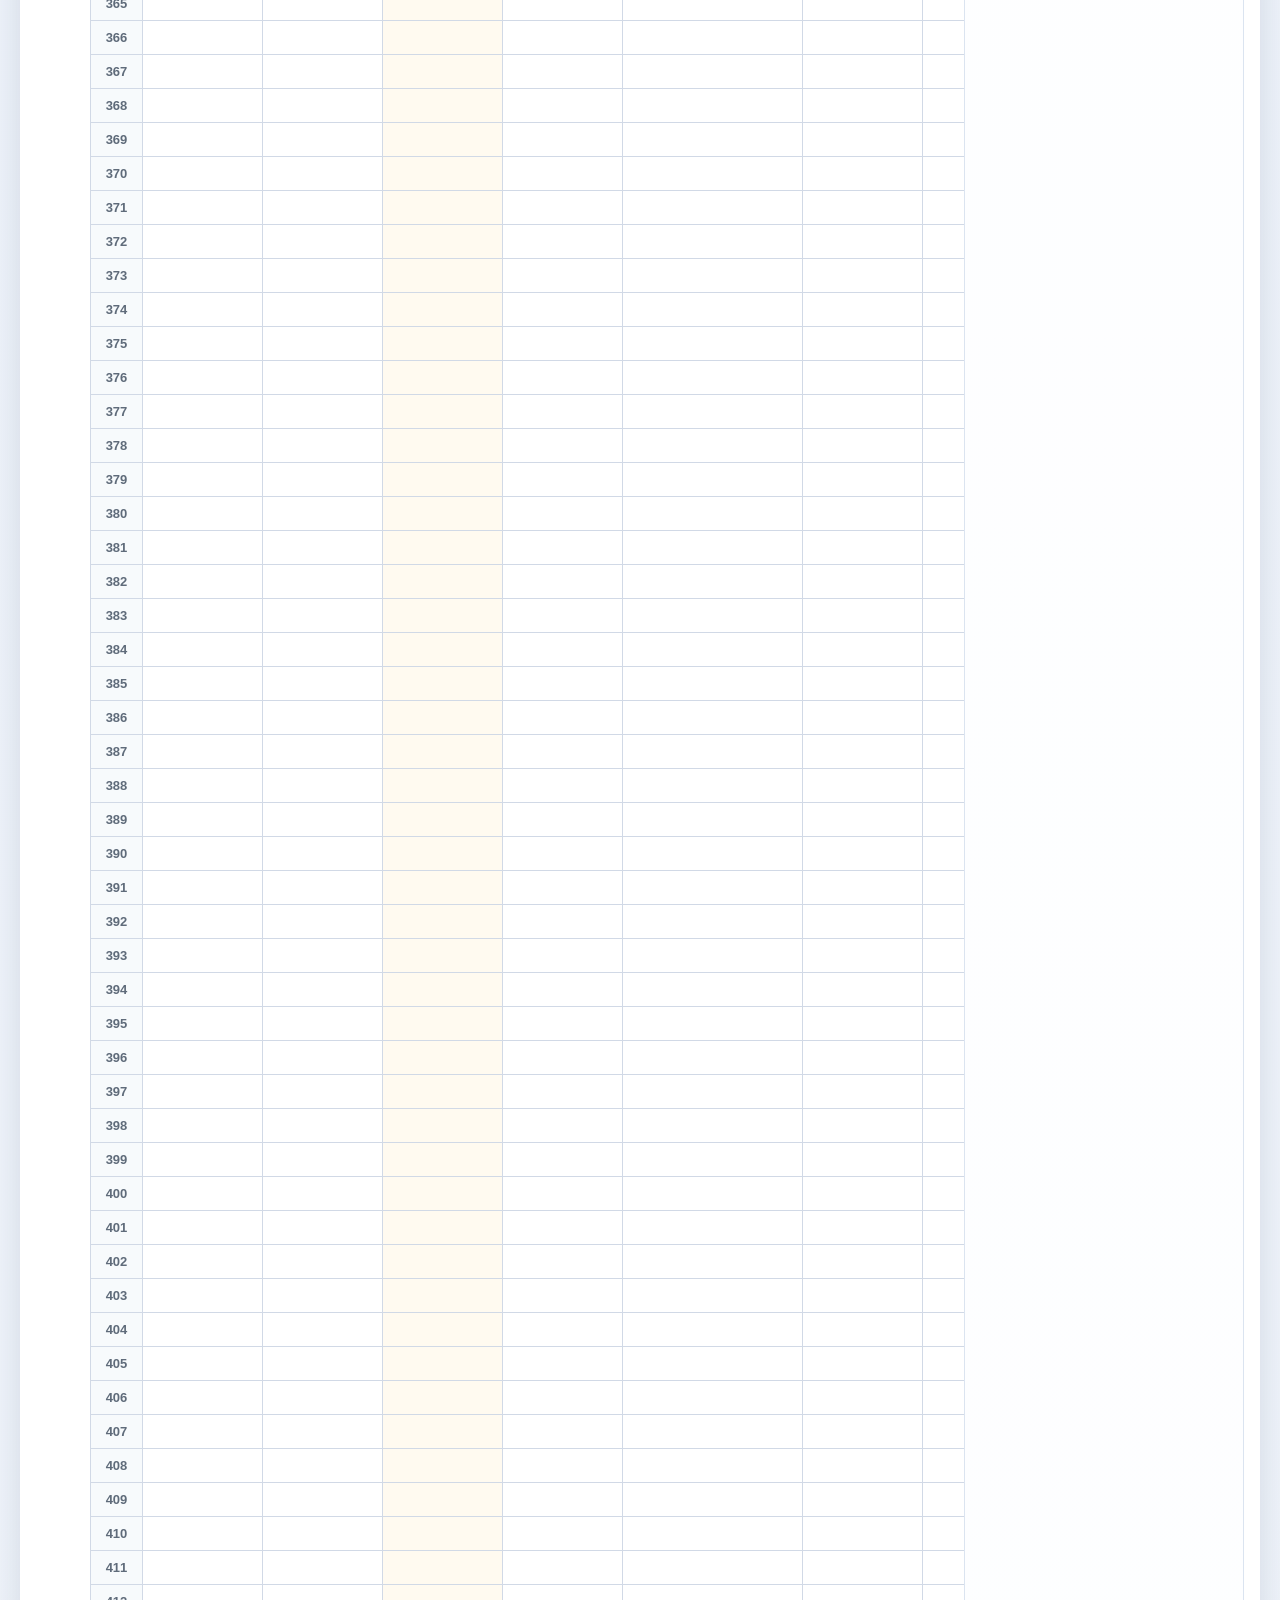
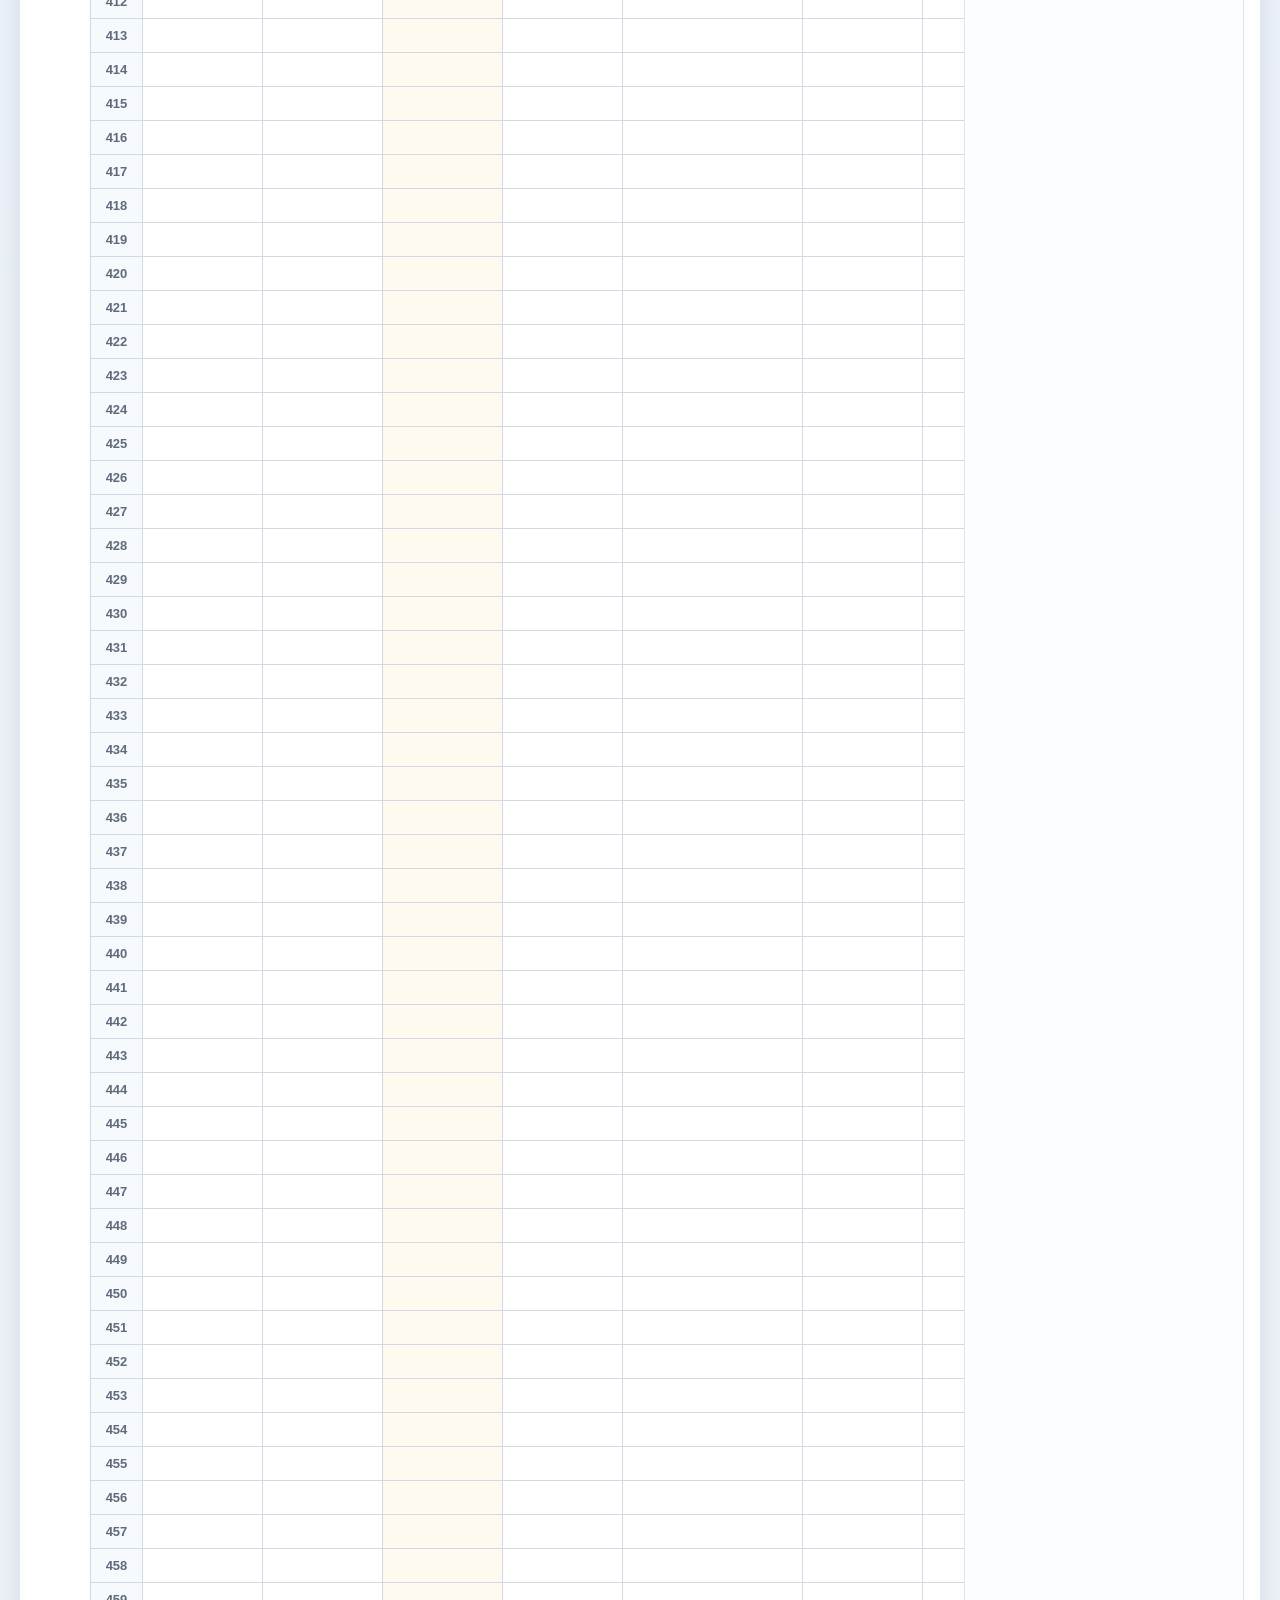
==== commit 05e605d5: "Allow quantity adjustments in view mode" ====
--- a/index.html
+++ b/index.html
@@ -293,6 +293,34 @@
     </div>
   </div>
 
-  <script src="script.js?v=20260810-admin-lock"></script>
+  <div id="quantityAdjustModal" class="modal-backdrop" hidden aria-hidden="true">
+    <div class="modal-card quantity-adjust-card" role="dialog" aria-modal="true" aria-labelledby="quantityAdjustTitle">
+      <div class="modal-card__header">
+        <div>
+          <div id="quantityAdjustTitle" class="modal-card__title">Изменить количество товара</div>
+          <div id="quantityAdjustProduct" class="modal-card__subtitle"></div>
+        </div>
+        <button id="quantityAdjustClose" type="button">Закрыть</button>
+      </div>
+
+      <div id="quantityAdjustCurrent" class="quantity-adjust-current"></div>
+      <div class="quantity-adjust-modes" role="group" aria-label="Тип изменения количества">
+        <button id="quantityModeIncrease" class="quantity-mode-button is-active" type="button">+ Добавить</button>
+        <button id="quantityModeDecrease" class="quantity-mode-button" type="button">− Убавить</button>
+      </div>
+      <label class="modal-field">
+        <span id="quantityAdjustLabel">Количество для добавления</span>
+        <input id="quantityAdjustAmount" type="number" min="1" step="1" value="1" inputmode="numeric" />
+      </label>
+      <div id="quantityAdjustError" class="quantity-adjust-error" role="alert" hidden></div>
+
+      <div class="modal-actions modal-actions--end">
+        <button id="quantityAdjustCancel" type="button">Отмена</button>
+        <button id="quantityAdjustApply" type="button" class="primary">Добавить</button>
+      </div>
+    </div>
+  </div>
+
+  <script src="script.js?v=20260810-quantity-cell"></script>
 </body>
 </html>
--- a/styles.css
+++ b/styles.css
@@ -100,6 +100,16 @@
 
 body.table-locked .table-wrap td {
   cursor: default;
+}
+
+body.table-locked td[data-col="2"] {
+  cursor: pointer;
+  background: #fffaf0;
+}
+
+body.table-locked td[data-col="2"]:hover {
+  background: #fff0c7;
+  box-shadow: inset 0 0 0 2px #d69e2e;
 }
 
 body.table-locked .fill-handle,
@@ -676,6 +686,47 @@
   line-height: 1.4;
 }
 
+.quantity-adjust-card {
+  width: min(480px, 100%);
+}
+
+.quantity-adjust-current {
+  padding: 14px;
+  border: 1px solid #c9d3e4;
+  border-radius: 10px;
+  background: #f8fbff;
+  font-size: 16px;
+  font-weight: 800;
+}
+
+.quantity-adjust-modes {
+  display: grid;
+  grid-template-columns: 1fr 1fr;
+  gap: 8px;
+}
+
+.quantity-mode-button.is-active:first-child {
+  color: #fff;
+  background: #1f7a53;
+  border-color: #1f7a53;
+}
+
+.quantity-mode-button.is-active:last-child {
+  color: #fff;
+  background: #b83232;
+  border-color: #b83232;
+}
+
+.quantity-adjust-error {
+  padding: 10px 12px;
+  border: 1px solid #e0a6a6;
+  border-radius: 10px;
+  background: #fff0f0;
+  color: #8b1f1f;
+  font-size: 13px;
+  font-weight: 700;
+}
+
 .change-history-list {
   display: flex;
   flex-direction: column;
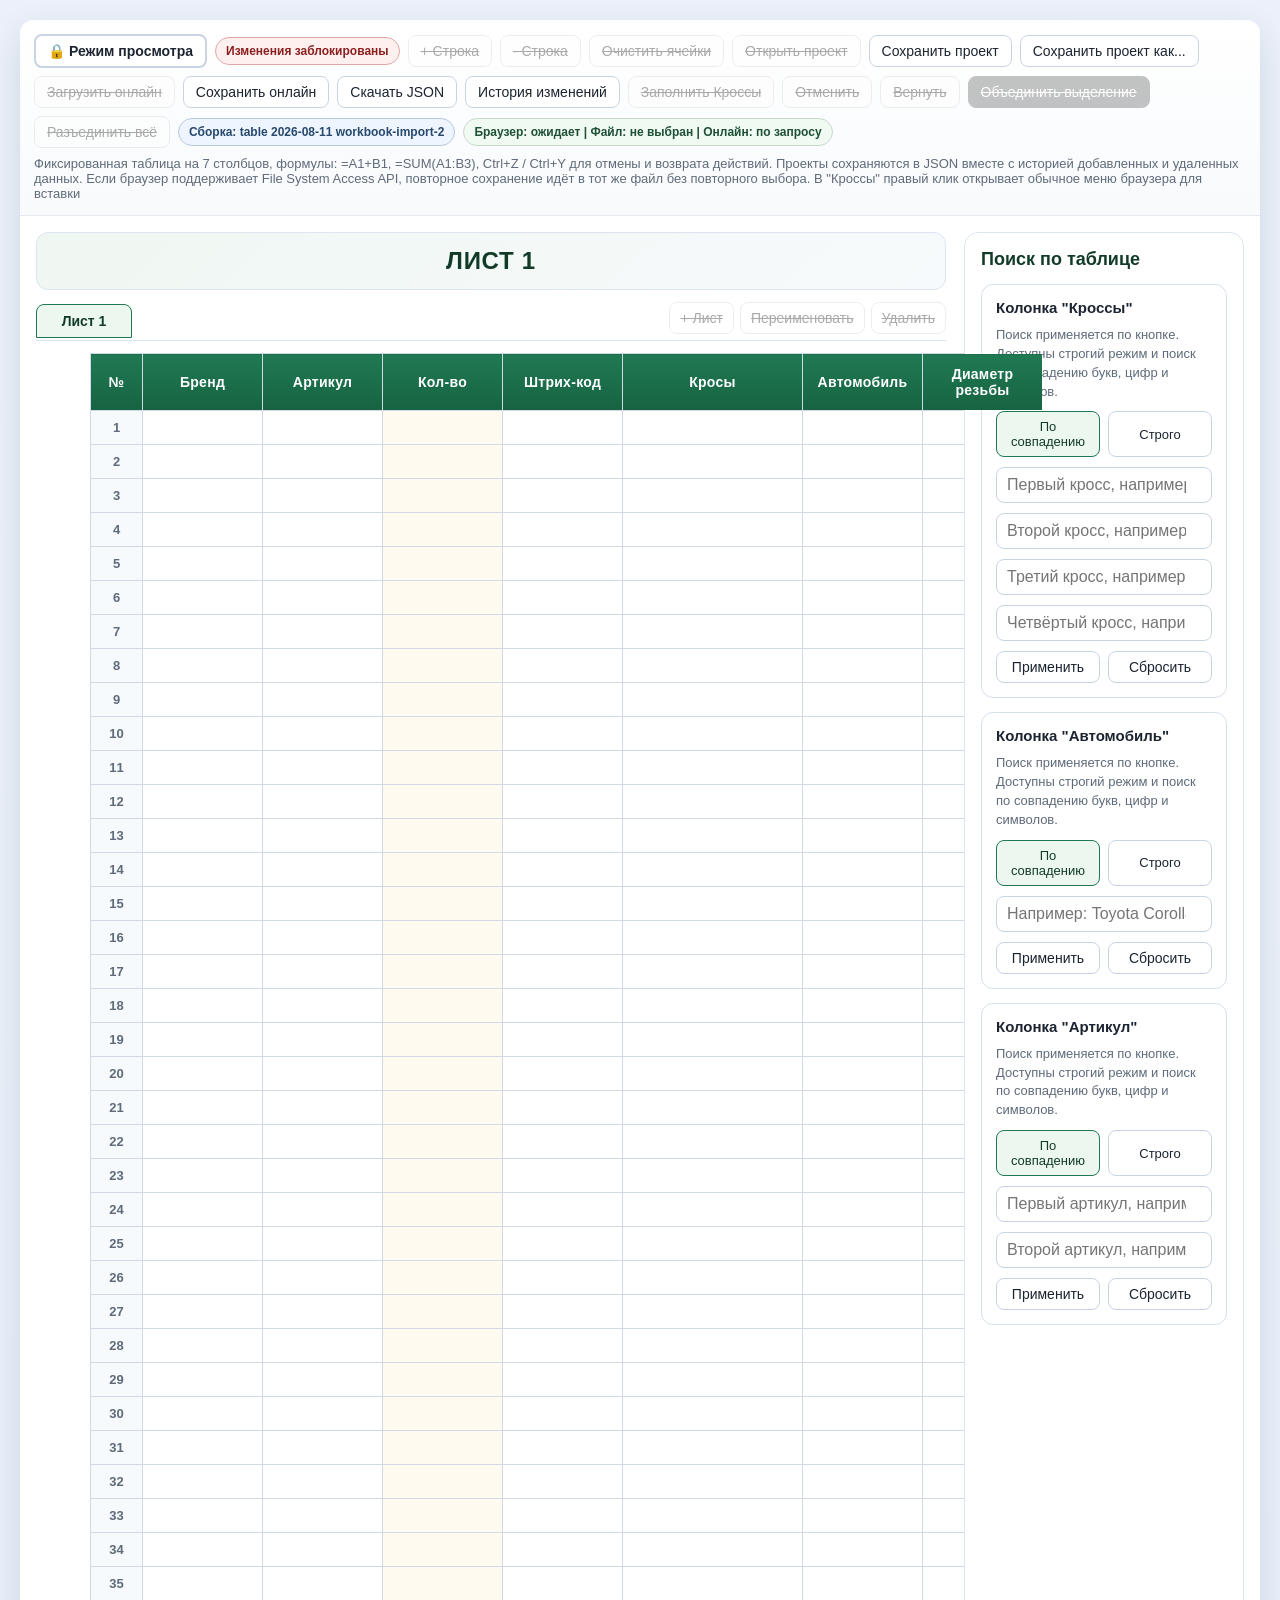
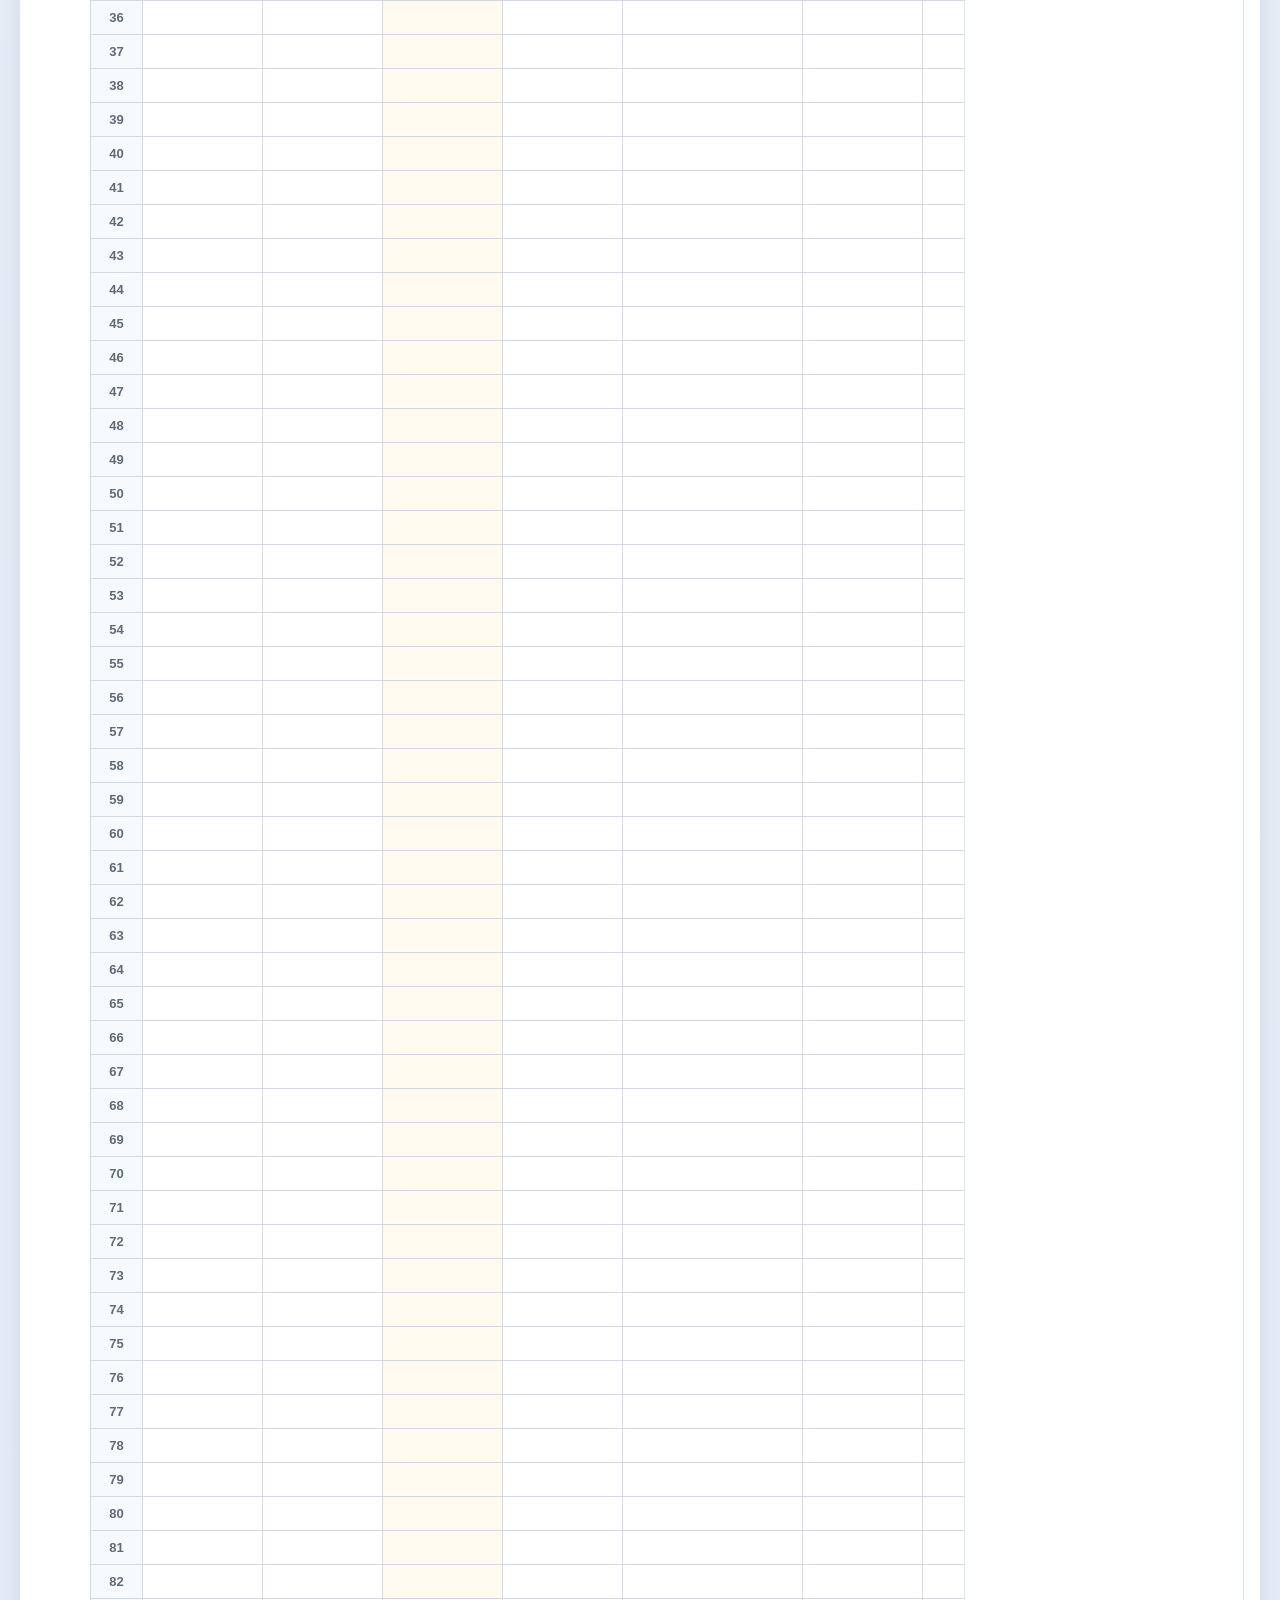
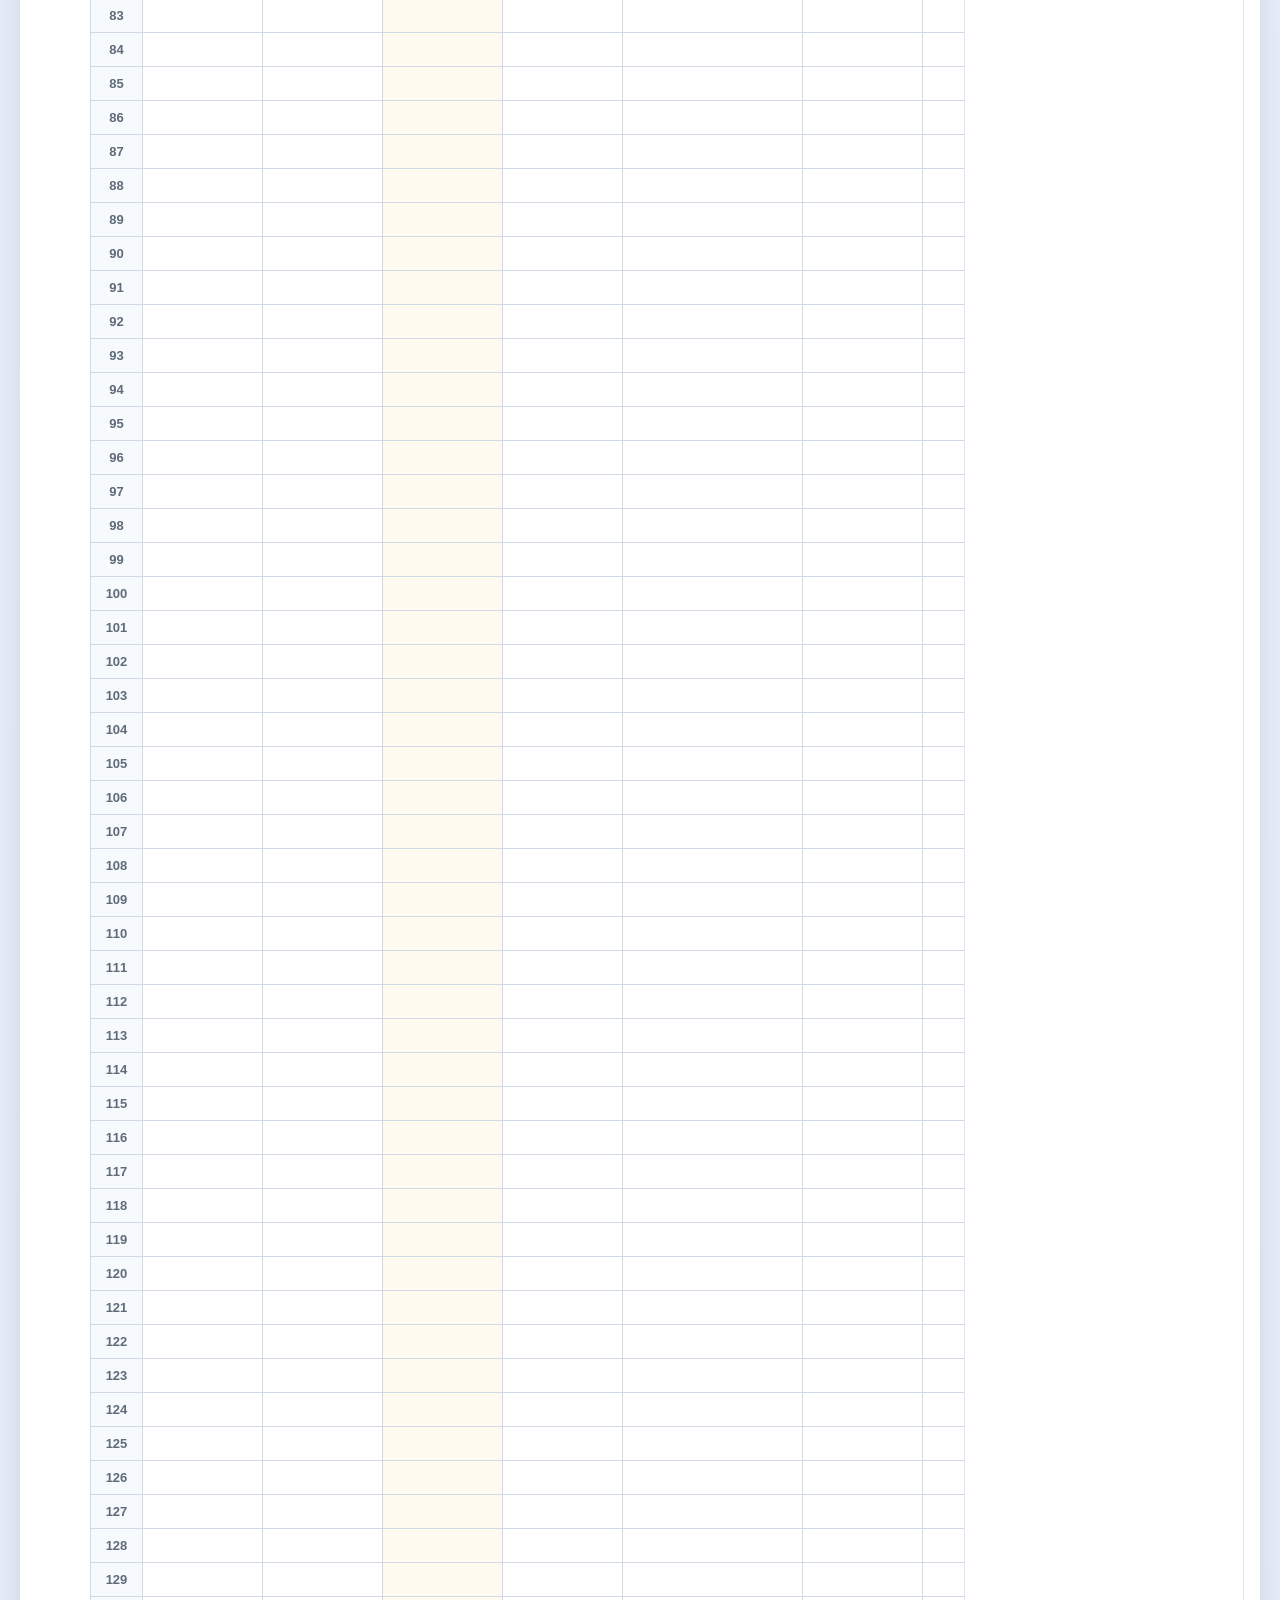
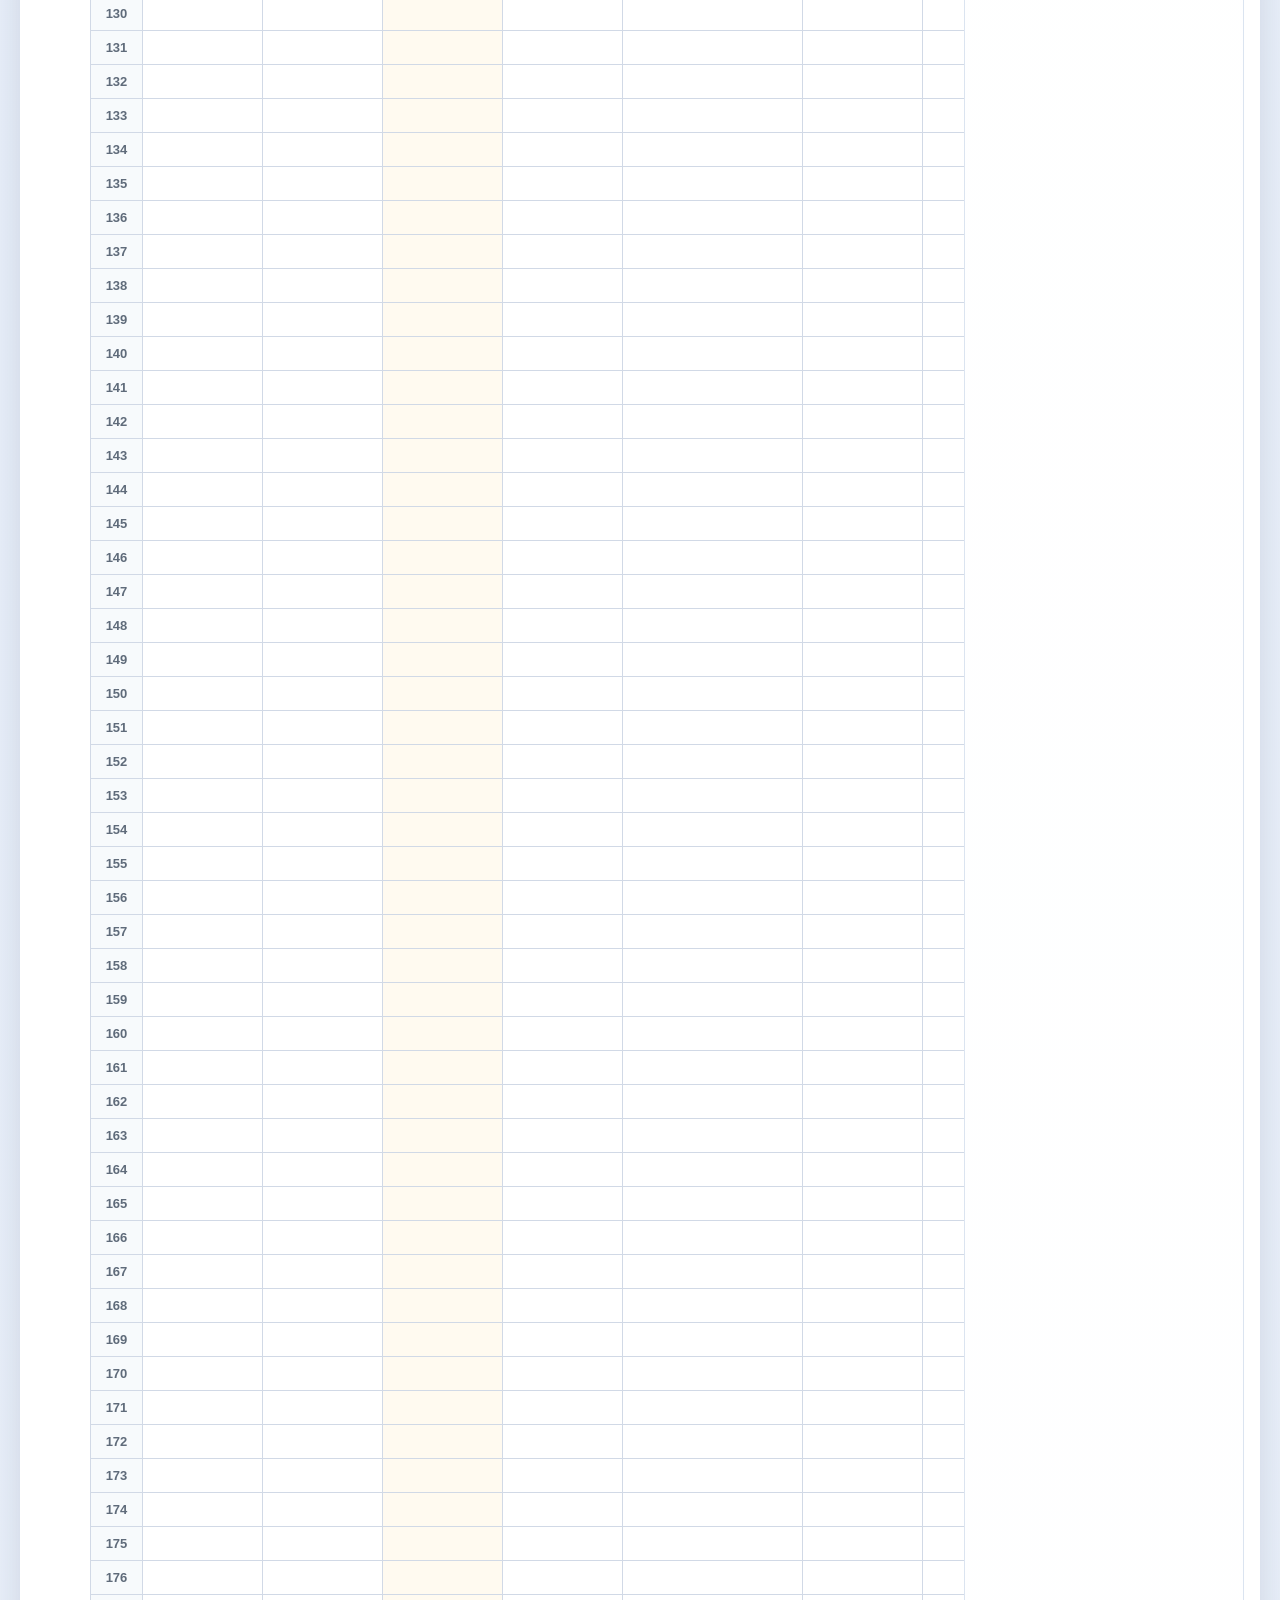
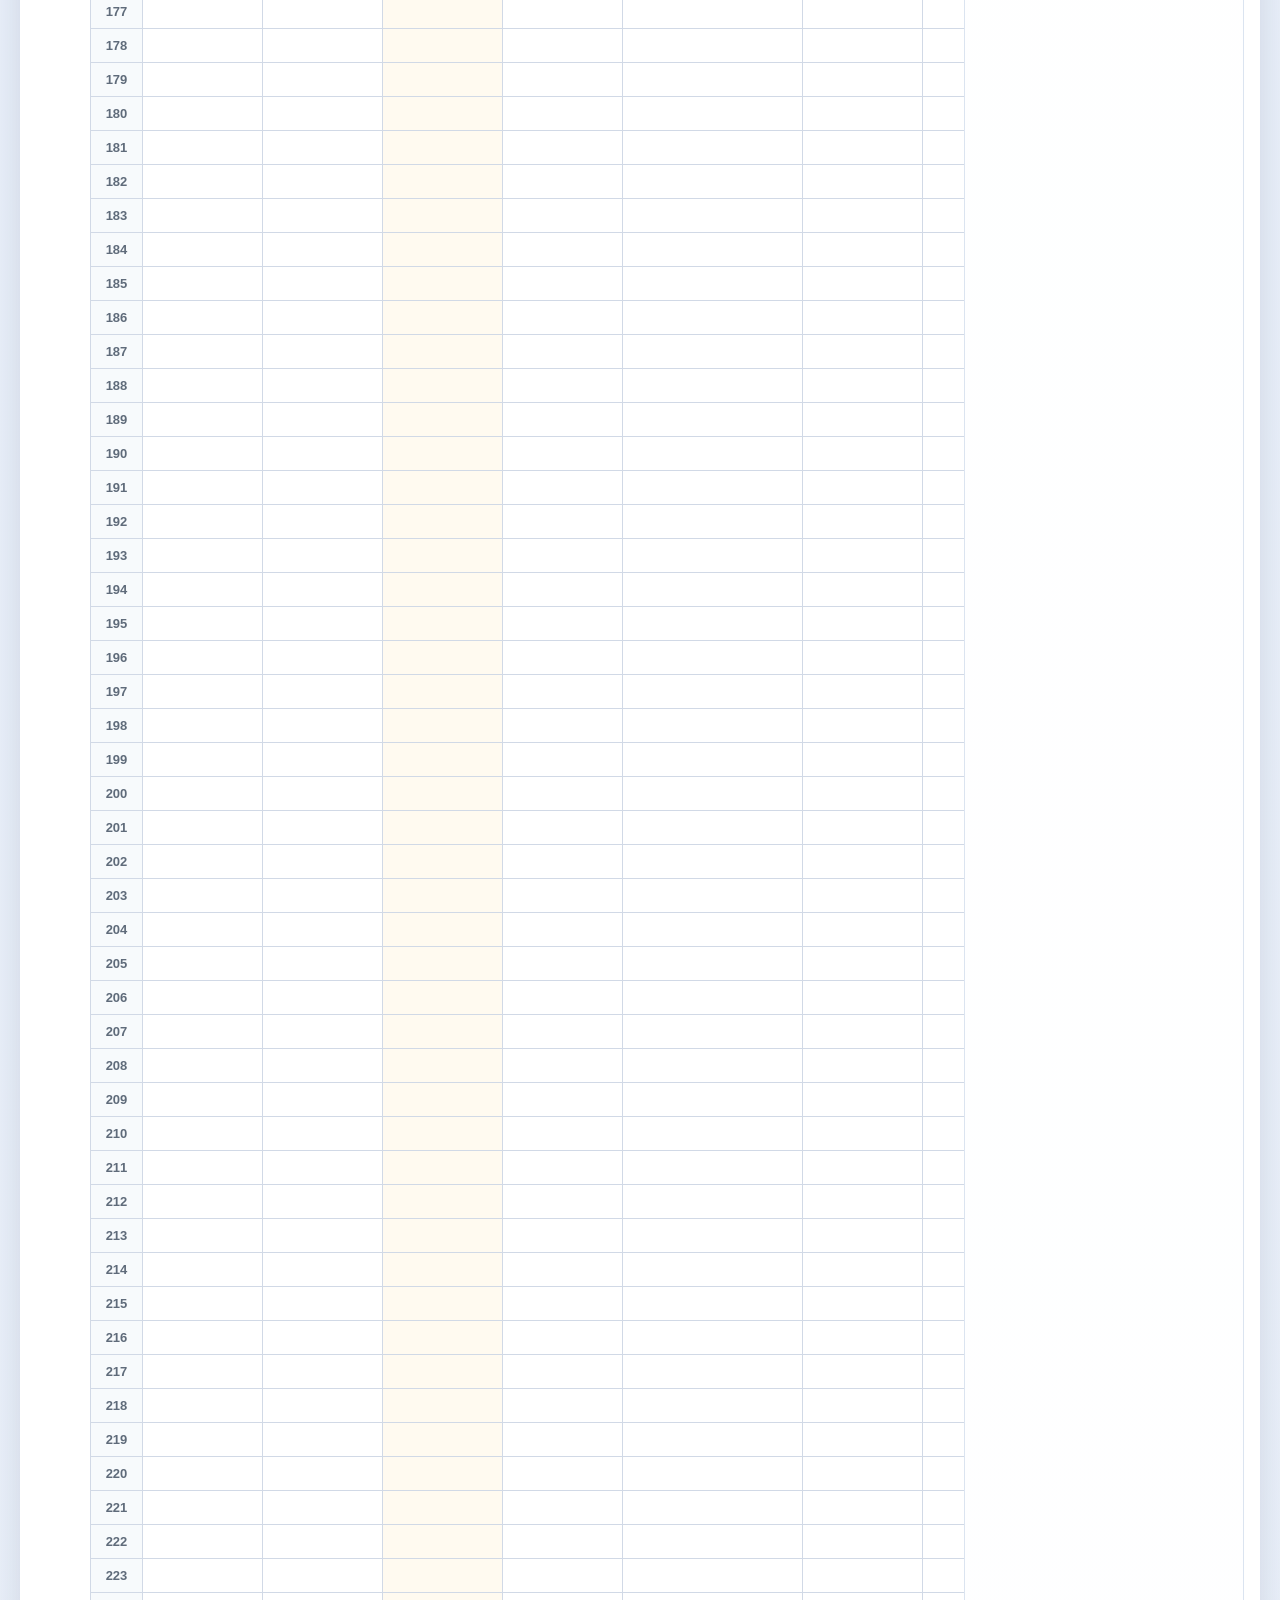
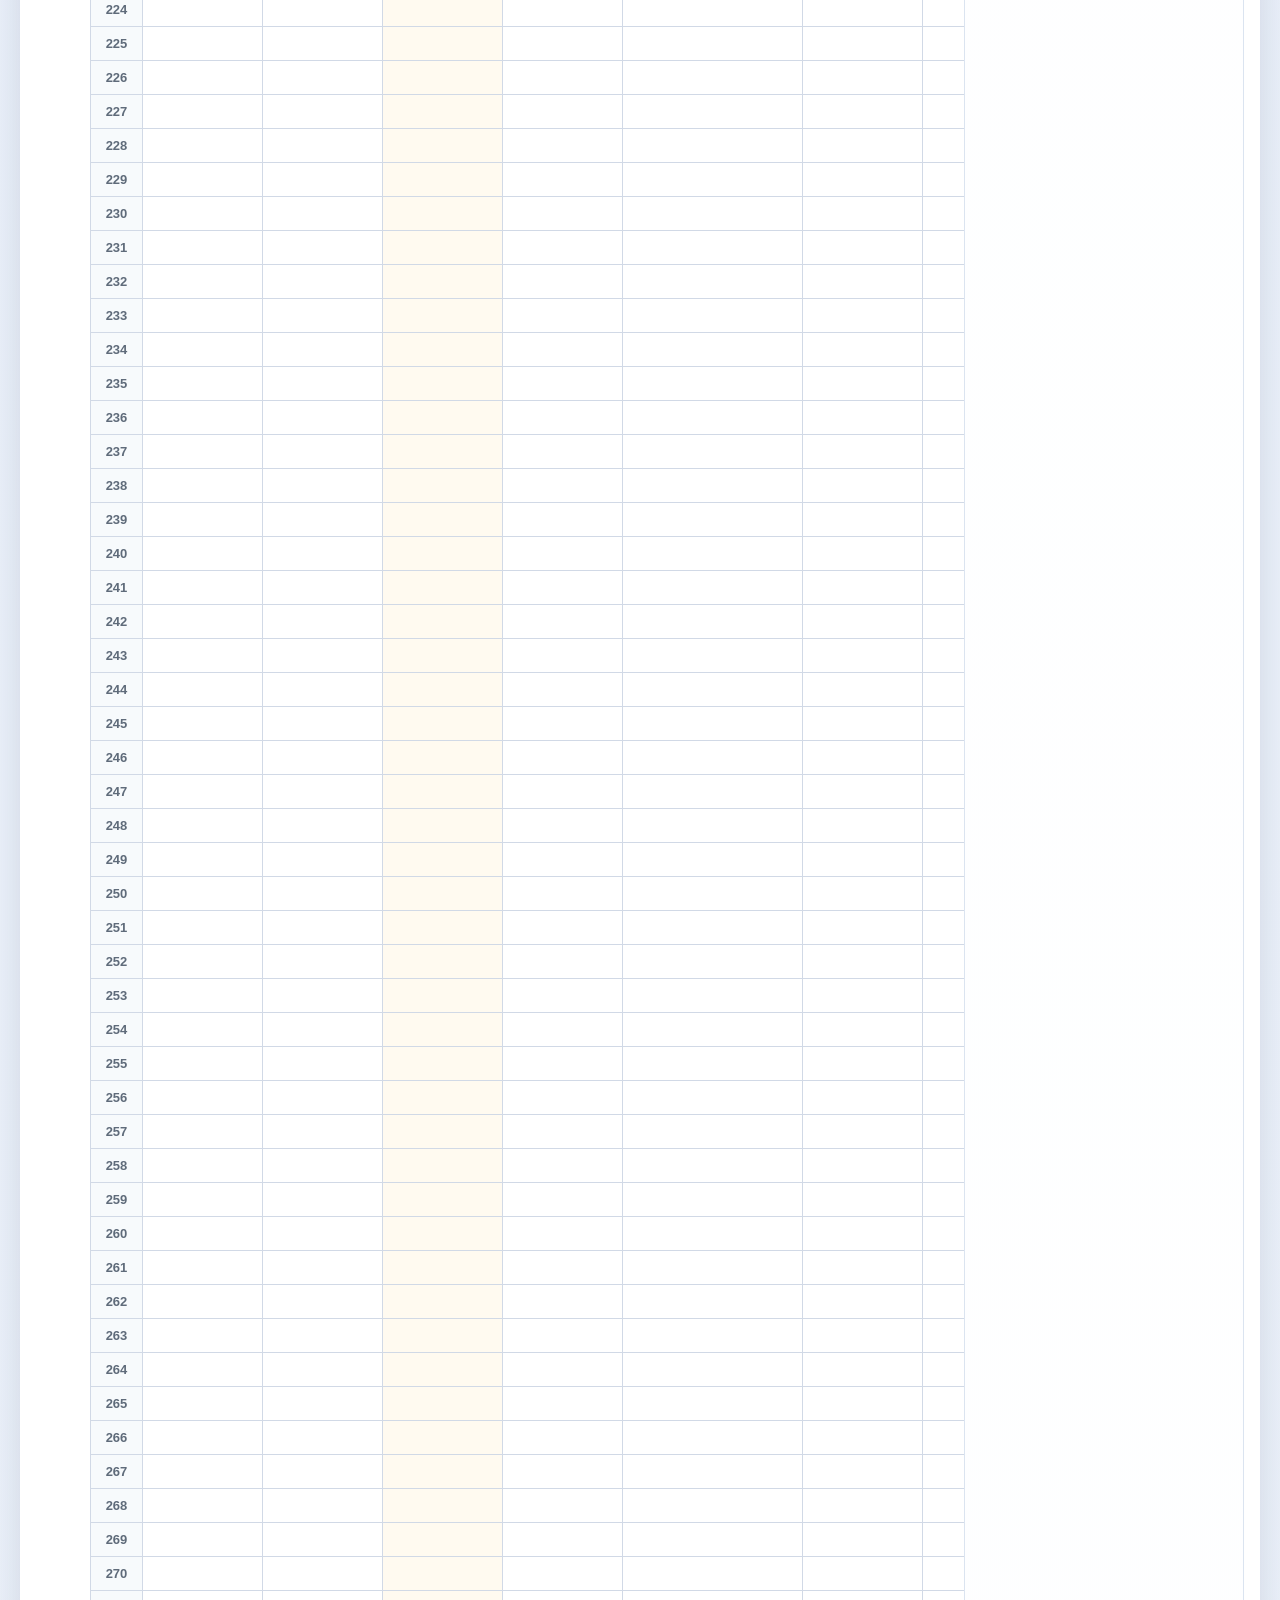
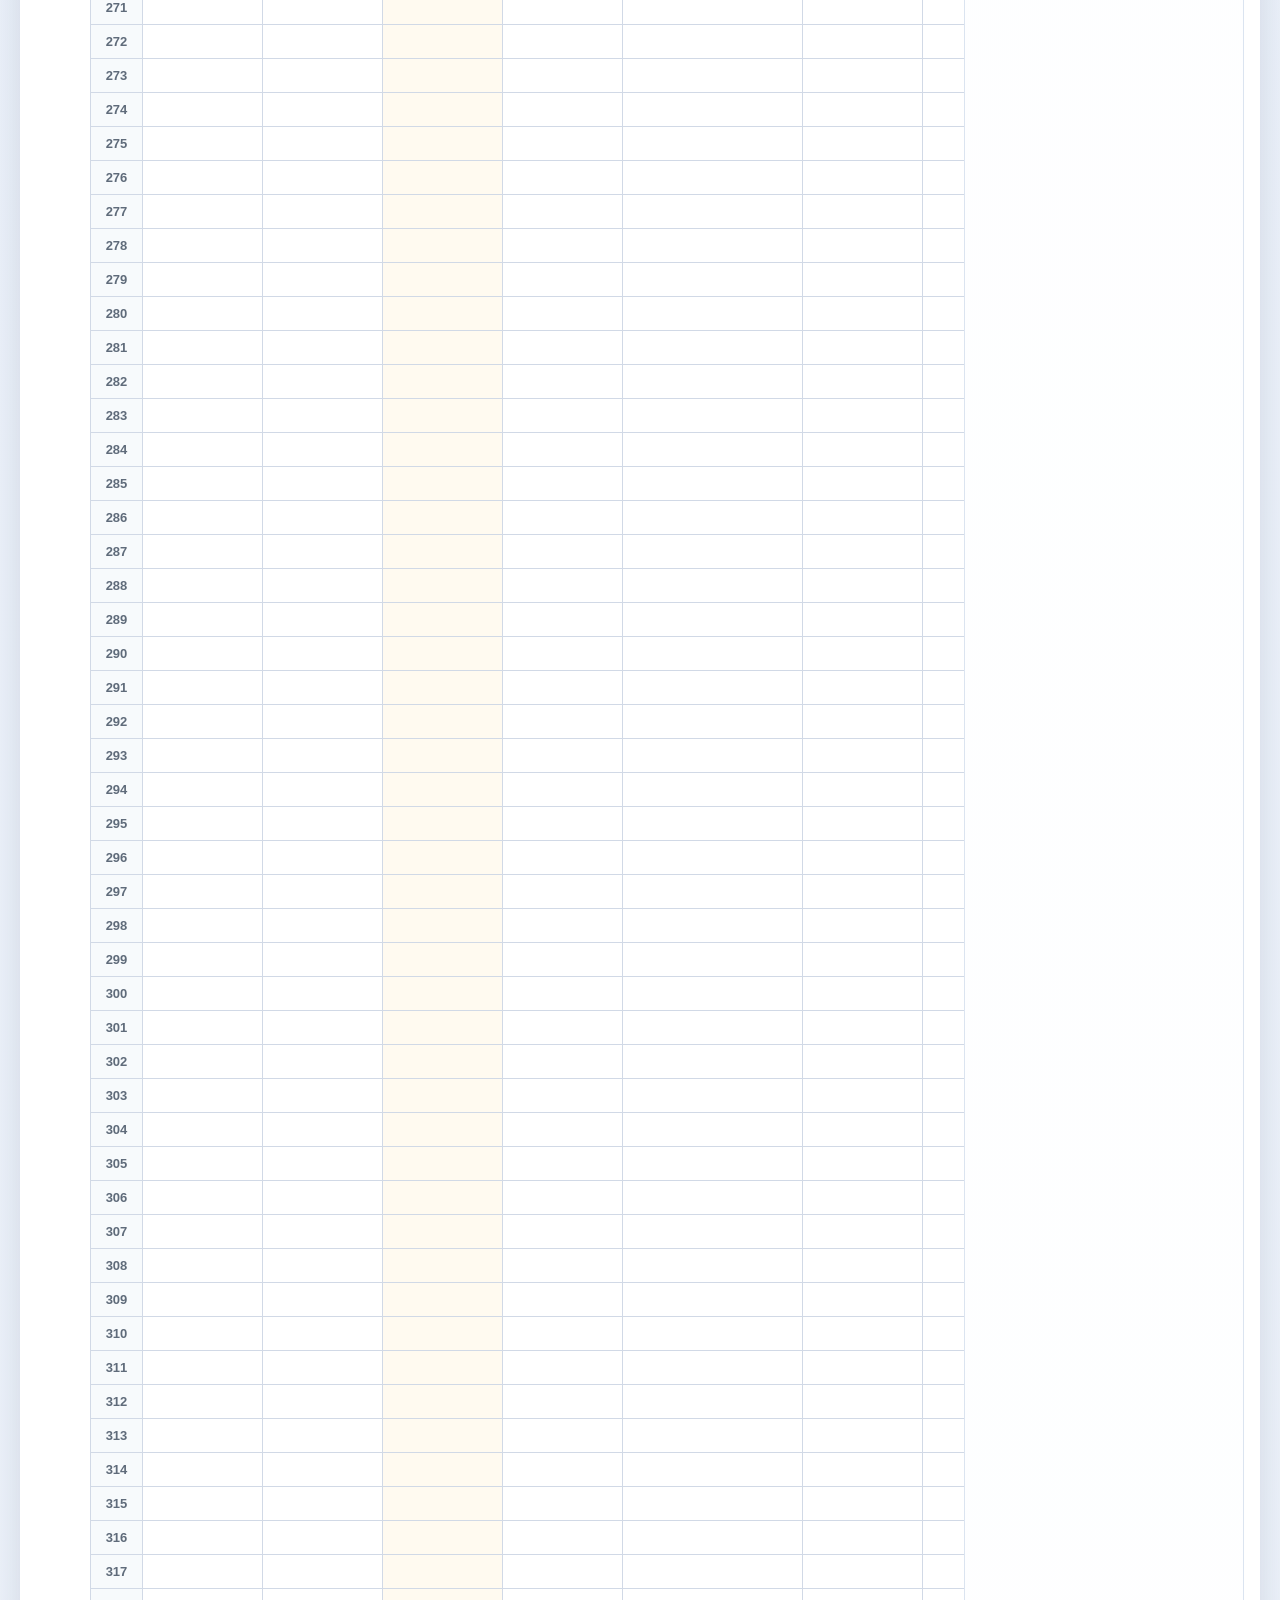
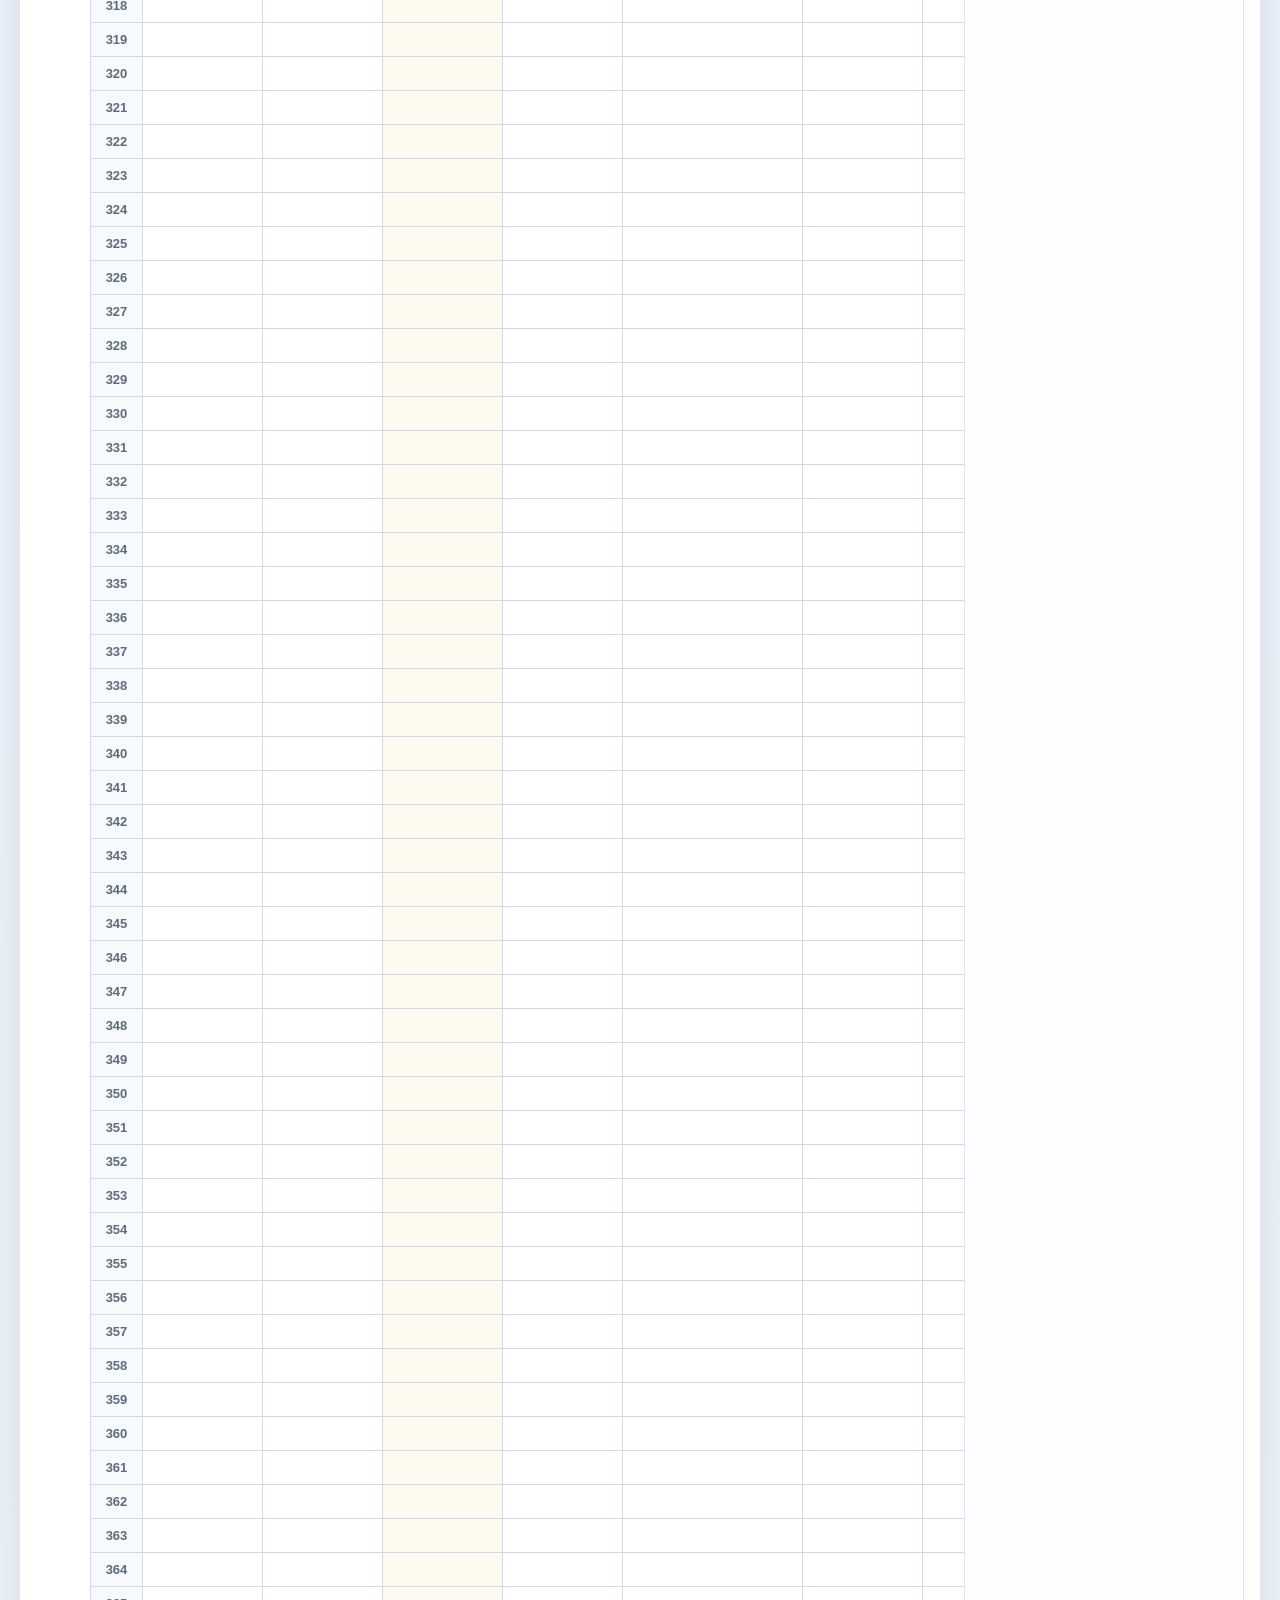
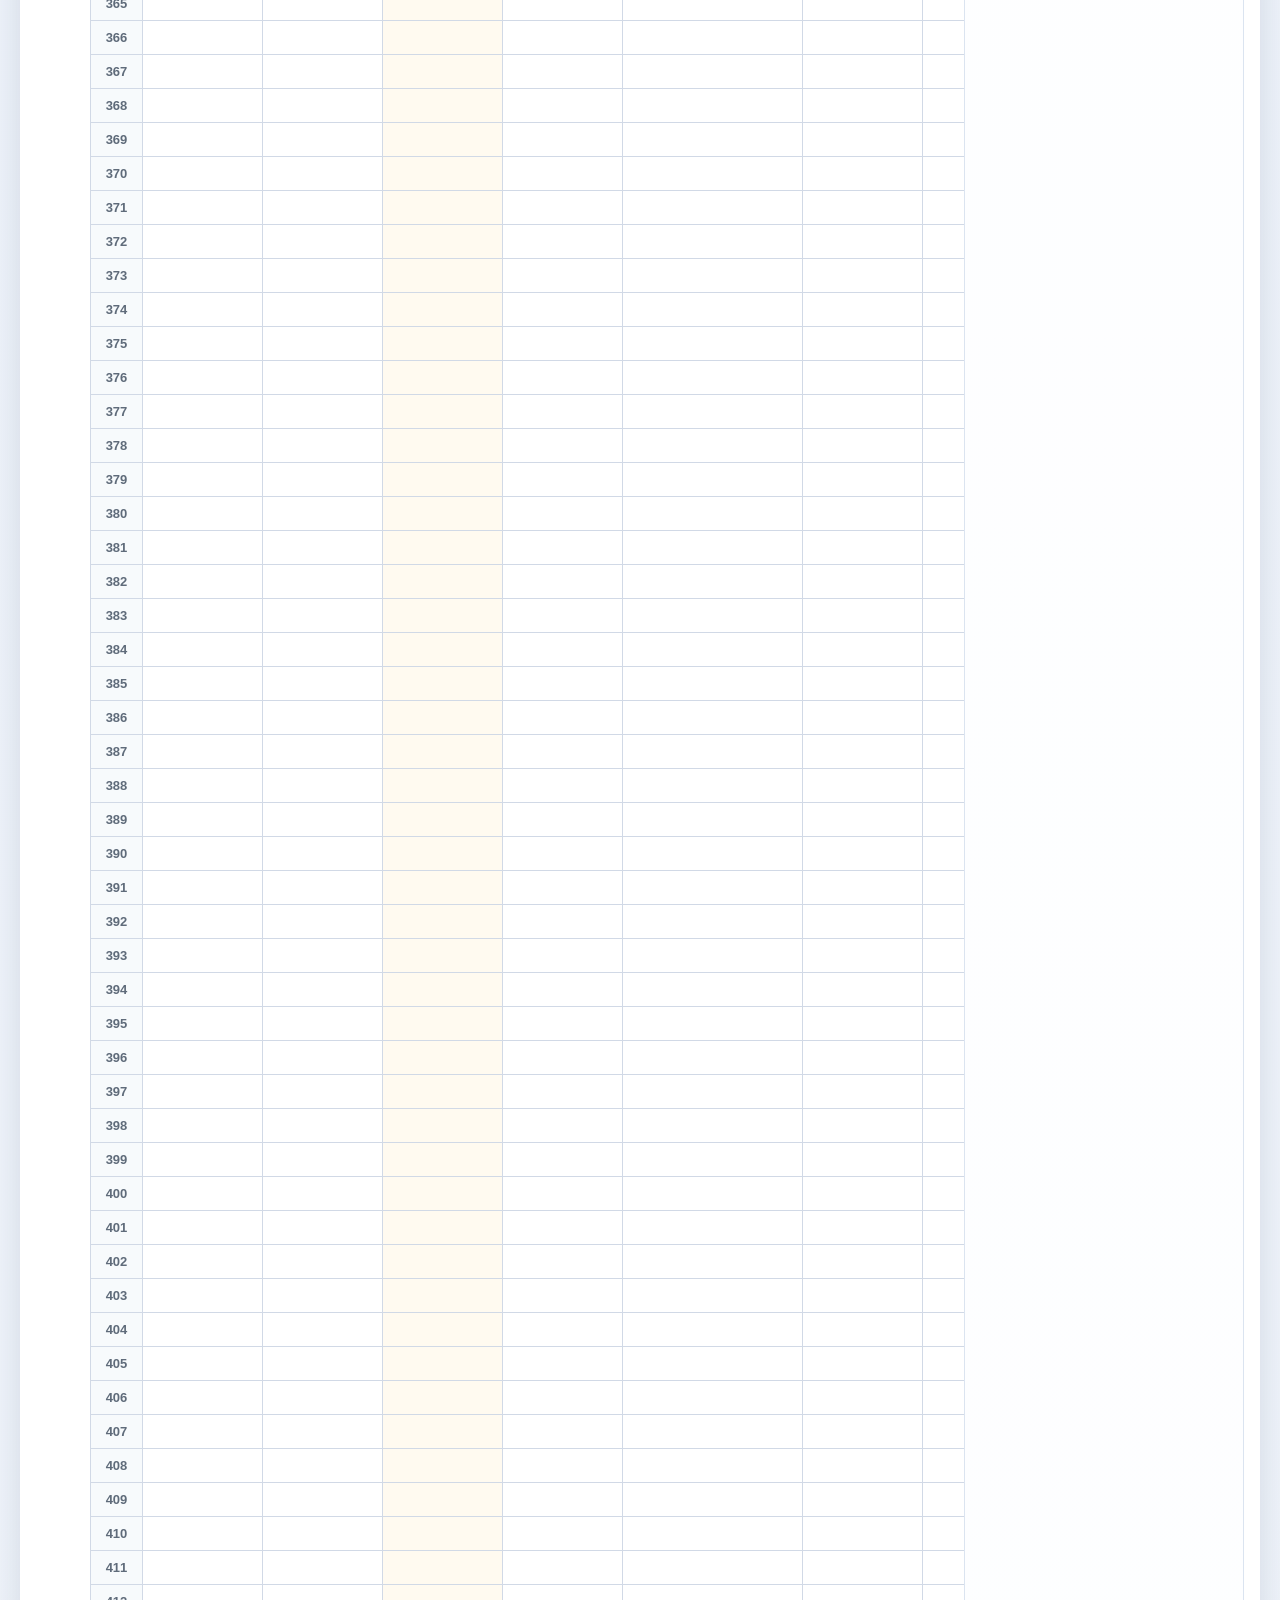
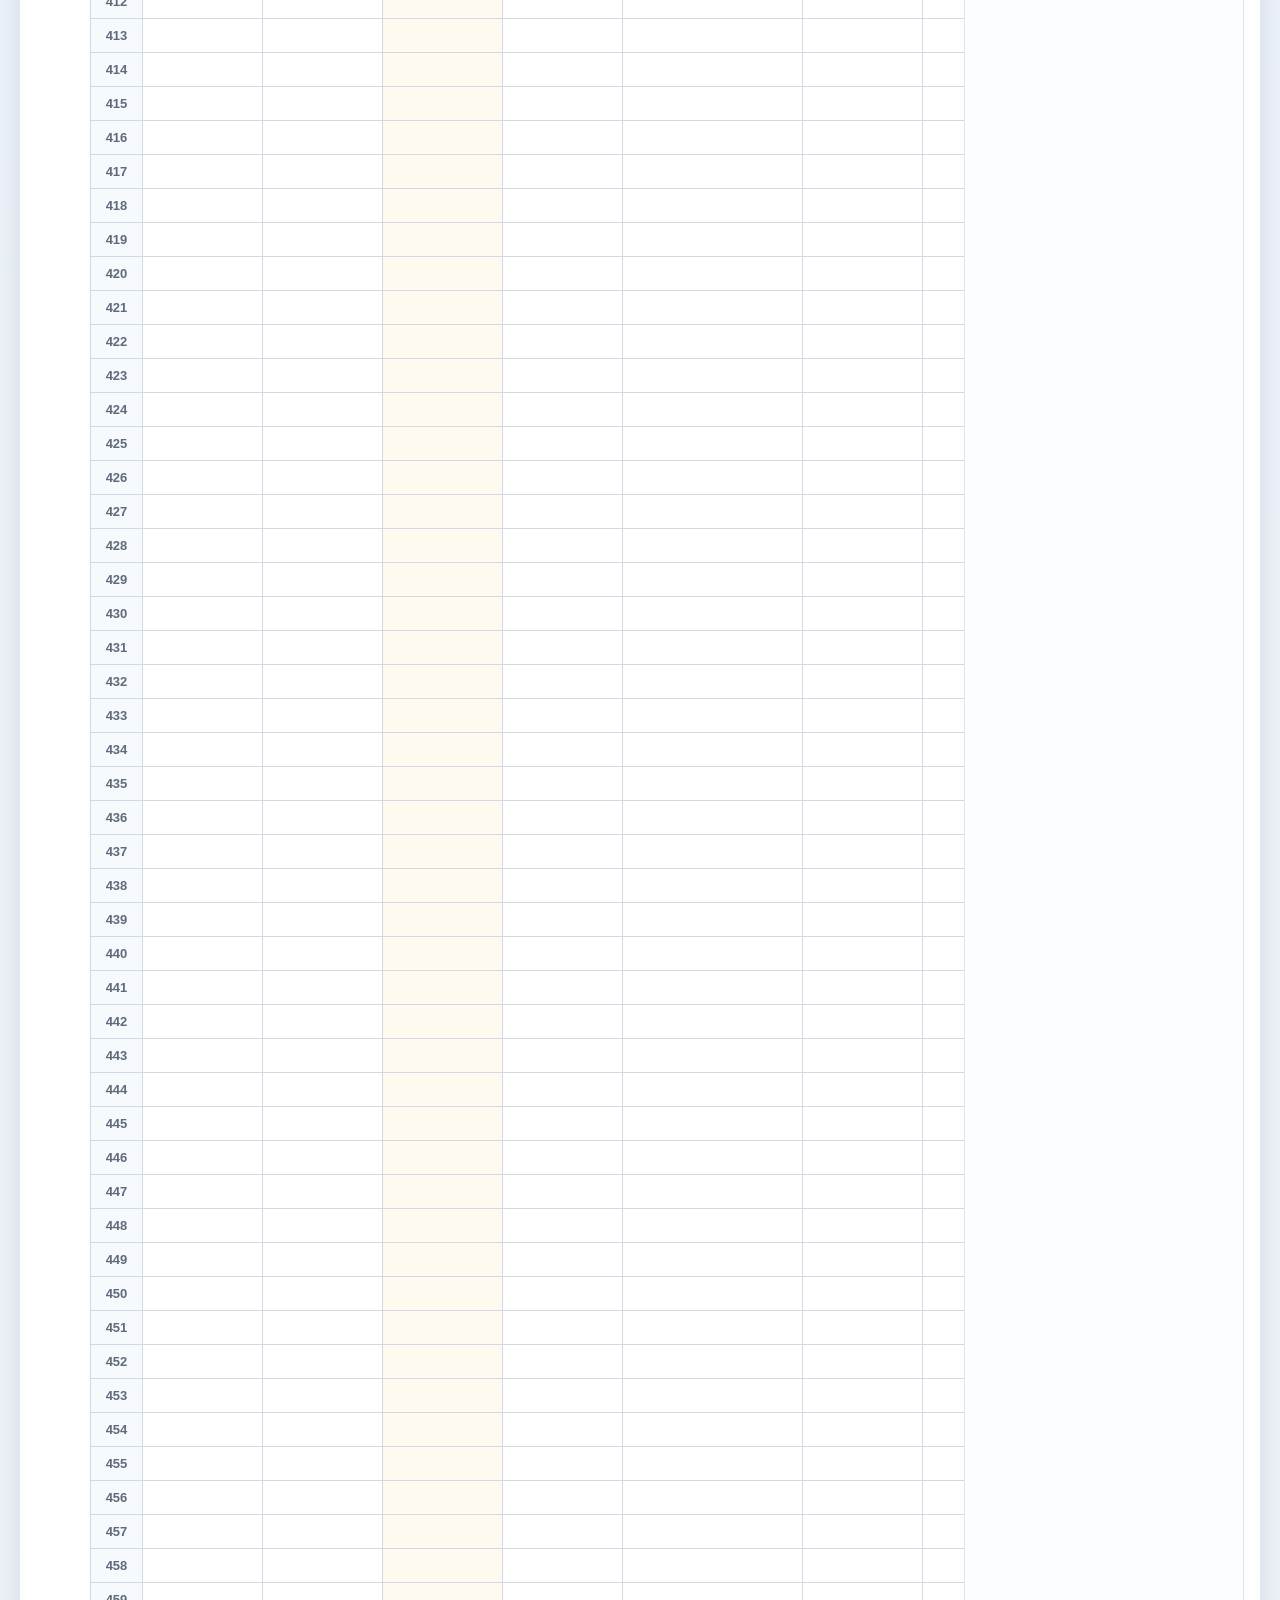
==== commit 184d57c5: "Preserve workbook sheets during project import" ====
--- a/index.html
+++ b/index.html
@@ -321,6 +321,6 @@
     </div>
   </div>
 
-  <script src="script.js?v=20260810-quantity-cell"></script>
+  <script src="script.js?v=20260811-workbook-import-2"></script>
 </body>
 </html>
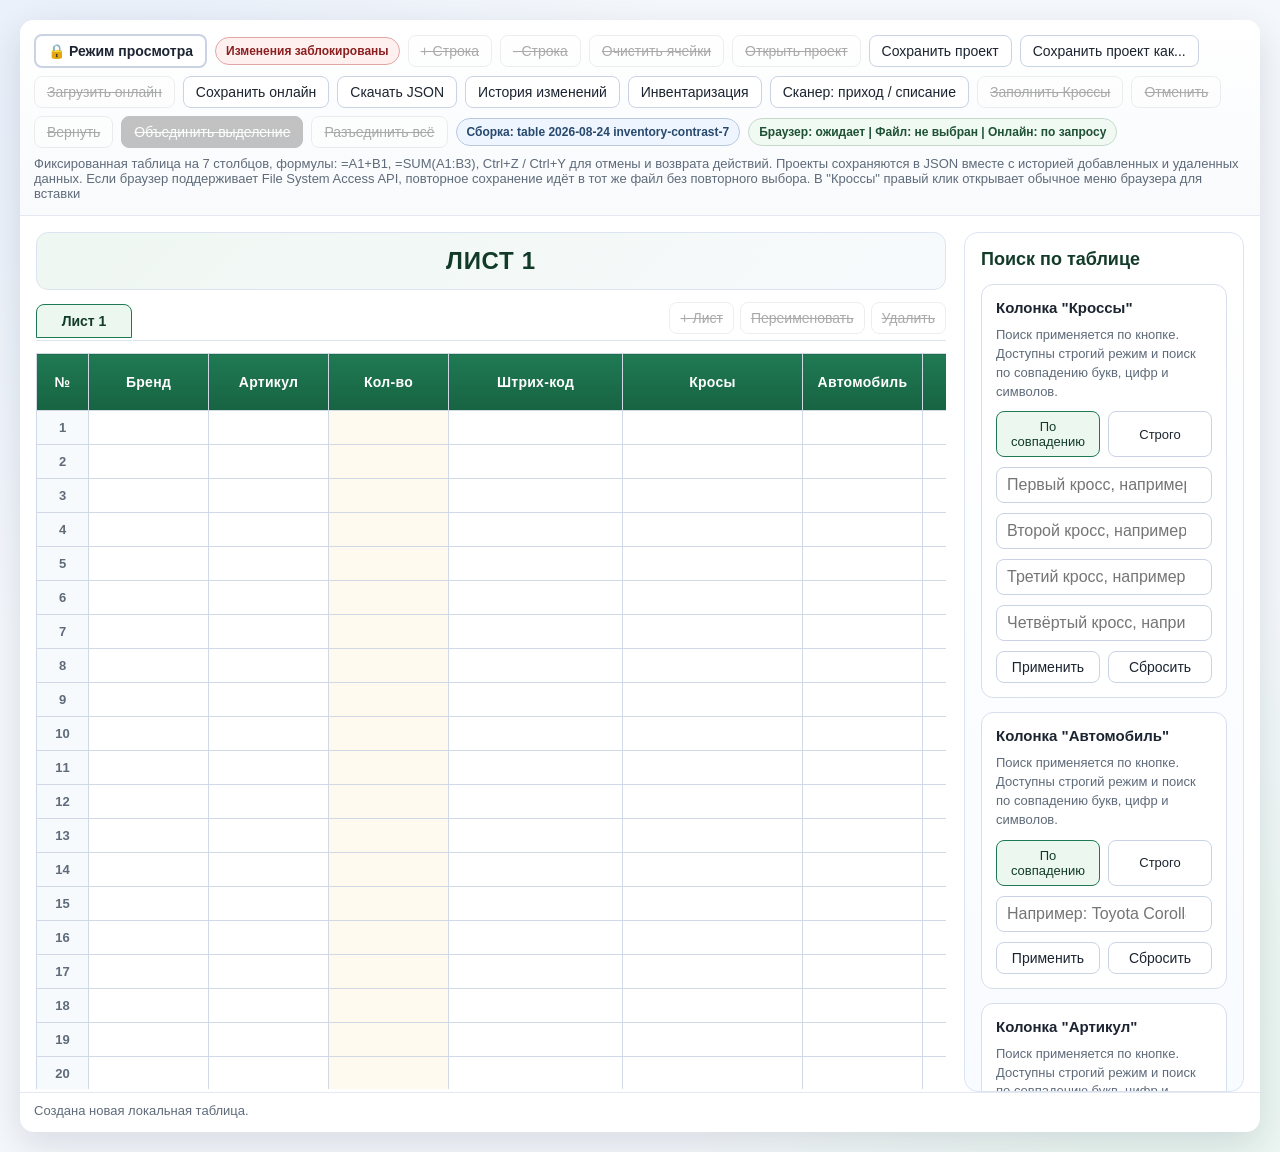
==== commit 05abb5a7: "Add inventory and barcode stock workflows" ====
--- a/index.html
+++ b/index.html
@@ -26,6 +26,8 @@
       <button id="saveProjectOnline">Сохранить онлайн</button>
       <button id="downloadProjectCopy">Скачать JSON</button>
       <button id="changeHistory">История изменений</button>
+      <button id="inventoryOpen" type="button">Инвентаризация</button>
+      <button id="stockBarcodeOpen" type="button">Сканер: приход / списание</button>
       <button id="crossImport">Заполнить Кроссы</button>
       <button id="undoAction">Отменить</button>
       <button id="redoAction">Вернуть</button>
@@ -188,6 +190,47 @@
       </div>
     </div>
 
+    <section id="inventoryPanel" class="inventory-panel" hidden aria-label="Инвентаризация">
+      <div class="inventory-panel__header">
+        <div>
+          <h2>Инвентаризация</h2>
+          <div id="inventorySummary" class="inventory-summary">Нет активной инвентаризации.</div>
+        </div>
+        <button id="inventoryClose" type="button">Закрыть</button>
+      </div>
+      <div class="inventory-actions">
+        <button id="inventoryStart" type="button">Начать инвентаризацию</button>
+        <button id="inventoryContinue" type="button">Продолжить</button>
+        <button id="inventoryFinish" type="button">Завершить подсчёт</button>
+        <button id="inventoryReopen" type="button">Вернуть к подсчёту</button>
+        <button id="inventoryApply" type="button" class="primary">Провести результаты</button>
+        <button id="inventoryCancel" type="button">Отменить инвентаризацию</button>
+      </div>
+      <div id="inventoryNotice" class="inventory-notice" role="alert" hidden></div>
+      <div class="inventory-controls">
+        <label>Фильтр
+          <select id="inventoryFilter">
+            <option value="all">Все позиции</option>
+            <option value="uncounted">Не посчитано</option>
+            <option value="mismatch">Есть расхождение</option>
+          </select>
+        </label>
+        <form id="inventoryBarcodeForm">
+          <label>Штрих-код
+            <input id="inventoryBarcode" inputmode="numeric" autocomplete="off" placeholder="Отсканируйте штрих-код" />
+          </label>
+          <button type="submit">Добавить 1</button>
+        </form>
+      </div>
+      <div class="inventory-table-wrap">
+        <table class="inventory-table">
+          <thead><tr><th>Бренд</th><th>Артикул</th><th>Штрих-код</th><th>Учёт</th><th>Факт</th><th>Разница</th><th>Статус</th><th>Комментарий</th></tr></thead>
+          <tbody id="inventoryLines"></tbody>
+        </table>
+      </div>
+      <div id="inventoryUnknown" class="inventory-unknown" hidden></div>
+    </section>
+
     <div class="status" id="status">Готово к работе.</div>
   </div>
 
@@ -321,6 +364,37 @@
     </div>
   </div>
 
-  <script src="script.js?v=20260811-workbook-import-2"></script>
+  <div id="stockBarcodeModal" class="modal-backdrop" hidden aria-hidden="true">
+    <div class="modal-card quantity-adjust-card" role="dialog" aria-modal="true" aria-labelledby="stockBarcodeTitle">
+      <div class="modal-card__header">
+        <div>
+          <div id="stockBarcodeTitle" class="modal-card__title">Операция по штрих-коду</div>
+          <div class="modal-card__subtitle">Сканер вводит код и отправляет Enter. Операция выполняется на текущем листе.</div>
+        </div>
+        <button id="stockBarcodeClose" type="button">Закрыть</button>
+      </div>
+
+      <div class="quantity-adjust-modes" role="group" aria-label="Тип складской операции">
+        <button id="stockBarcodeModeReceipt" class="quantity-mode-button is-active" type="button" aria-pressed="true">+ Приход</button>
+        <button id="stockBarcodeModeWriteoff" class="quantity-mode-button" type="button" aria-pressed="false">− Списание</button>
+      </div>
+
+      <form id="stockBarcodeForm" class="stock-barcode-form">
+        <label class="modal-field">
+          <span>Штрих-код</span>
+          <input id="stockBarcodeInput" inputmode="numeric" autocomplete="off" placeholder="Отсканируйте штрих-код" />
+        </label>
+        <label class="modal-field">
+          <span>Количество за одно сканирование</span>
+          <input id="stockBarcodeAmount" type="number" min="1" step="1" value="1" inputmode="numeric" />
+        </label>
+        <button id="stockBarcodeSubmit" type="submit" class="primary">Добавить товар</button>
+      </form>
+
+      <div id="stockBarcodeStatus" class="stock-barcode-status" role="status">Выберите операцию и отсканируйте товар.</div>
+    </div>
+  </div>
+
+  <script src="script.js?v=20260824-inventory-contrast-7"></script>
 </body>
 </html>
--- a/styles.css
+++ b/styles.css
@@ -172,7 +172,7 @@
 
 .table-layout {
   display: flex;
-  align-items: stretch;
+  align-items: flex-start;
   gap: 18px;
 }
 
@@ -245,9 +245,31 @@
 
 .table-wrap {
   position: relative;
-  overflow: visible;
-  max-height: none;
-  padding: 0 0 16px 54px;
+  max-height: calc(100vh - 164px);
+  overflow: auto;
+  overscroll-behavior: contain;
+  scrollbar-gutter: stable;
+  padding: 0 0 16px;
+}
+
+.table-wrap::-webkit-scrollbar {
+  width: 12px;
+  height: 12px;
+}
+
+.table-wrap::-webkit-scrollbar-track {
+  background: #edf2f7;
+  border-radius: 999px;
+}
+
+.table-wrap::-webkit-scrollbar-thumb {
+  background: #8fa69a;
+  border: 3px solid #edf2f7;
+  border-radius: 999px;
+}
+
+.table-wrap::-webkit-scrollbar-thumb:hover {
+  background: var(--accent);
 }
 
 .fill-handle {
@@ -328,6 +350,9 @@
   box-shadow: inset 0 1px 0 rgba(255, 255, 255, 0.9);
   position: sticky;
   top: 16px;
+  max-height: calc(100vh - 40px);
+  overflow-y: auto;
+  overscroll-behavior: contain;
 }
 
 .search-panel__title {
@@ -686,6 +711,45 @@
   line-height: 1.4;
 }
 
+th.barcode-col,
+td.barcode-col {
+  width: 174px;
+  min-width: 174px;
+  max-width: 174px;
+}
+
+.inventory-panel { margin: 16px; padding: 18px; border: 1px solid #d7dce5; border-radius: 14px; background: #fff; box-shadow: 0 8px 24px rgba(20,30,50,.08); }
+.inventory-panel__header, .inventory-actions, .inventory-controls { display: flex; align-items: center; justify-content: space-between; gap: 10px; flex-wrap: wrap; }
+.inventory-panel__header h2 { margin: 0 0 4px; font-size: 20px; }
+.inventory-summary { color: #596273; }
+.inventory-actions { justify-content: flex-start; margin: 14px 0; }
+.inventory-notice { margin: 0 0 12px; padding: 10px 12px; border: 1px solid #f1c58b; border-radius: 9px; background: #fff7e8; color: #7a4300; font-weight: 600; }
+.inventory-notice.is-success { border-color: #91c9a7; background: #edf9f1; color: #17663a; }
+.inventory-notice.is-error { border-color: #e5a5a5; background: #fff0f0; color: #982828; }
+.inventory-controls { justify-content: flex-start; margin-bottom: 12px; }
+.inventory-controls label, #inventoryBarcodeForm { display: flex; align-items: center; gap: 8px; }
+#inventoryBarcodeForm { flex-wrap: wrap; }
+.inventory-table-wrap { max-height: 58vh; overflow: auto; border: 1px solid #dde2ea; border-radius: 10px; }
+.inventory-table { width: 100%; border-collapse: collapse; }
+.inventory-table th, .inventory-table td { padding: 8px 10px; border-bottom: 1px solid #e7eaf0; text-align: left; white-space: nowrap; }
+.inventory-table th {
+  position: sticky;
+  top: 0;
+  z-index: 1;
+  background: linear-gradient(180deg, #1f7a53 0%, #176342 100%);
+  border-color: #0f5135;
+  color: #ffffff;
+  font-weight: 800;
+  text-shadow: 0 1px 1px rgba(0, 0, 0, 0.2);
+}
+.inventory-count { width: 92px; }
+.inventory-comment { min-width: 180px; width: 100%; }
+.inventory-status--matched { color: #147a3d; }
+.inventory-status--shortage { color: #b42318; }
+.inventory-status--surplus { color: #9a6700; }
+.inventory-status--uncounted { color: #667085; }
+.inventory-unknown { margin-top: 12px; padding: 10px; background: #fff4e5; border-radius: 8px; color: #8a4b08; }
+
 .quantity-adjust-card {
   width: min(480px, 100%);
 }
@@ -727,6 +791,15 @@
   font-weight: 700;
 }
 
+.stock-barcode-form { display: grid; grid-template-columns: minmax(0, 1fr) 190px auto; align-items: end; gap: 10px; }
+.stock-barcode-status { min-height: 44px; padding: 11px 12px; border: 1px solid #c9d3e4; border-radius: 10px; background: #f8fbff; color: #344054; }
+.stock-barcode-status.is-success { border-color: #91c9a7; background: #edf9f1; color: #17663a; }
+.stock-barcode-status.is-error { border-color: #e5a5a5; background: #fff0f0; color: #982828; }
+
+@media (max-width: 680px) {
+  .stock-barcode-form { grid-template-columns: 1fr; }
+}
+
 .change-history-list {
   display: flex;
   flex-direction: column;
@@ -839,6 +912,8 @@
     width: 100%;
     flex-basis: auto;
     position: static;
+    max-height: none;
+    overflow-y: visible;
   }
 
   .modal-card__header {
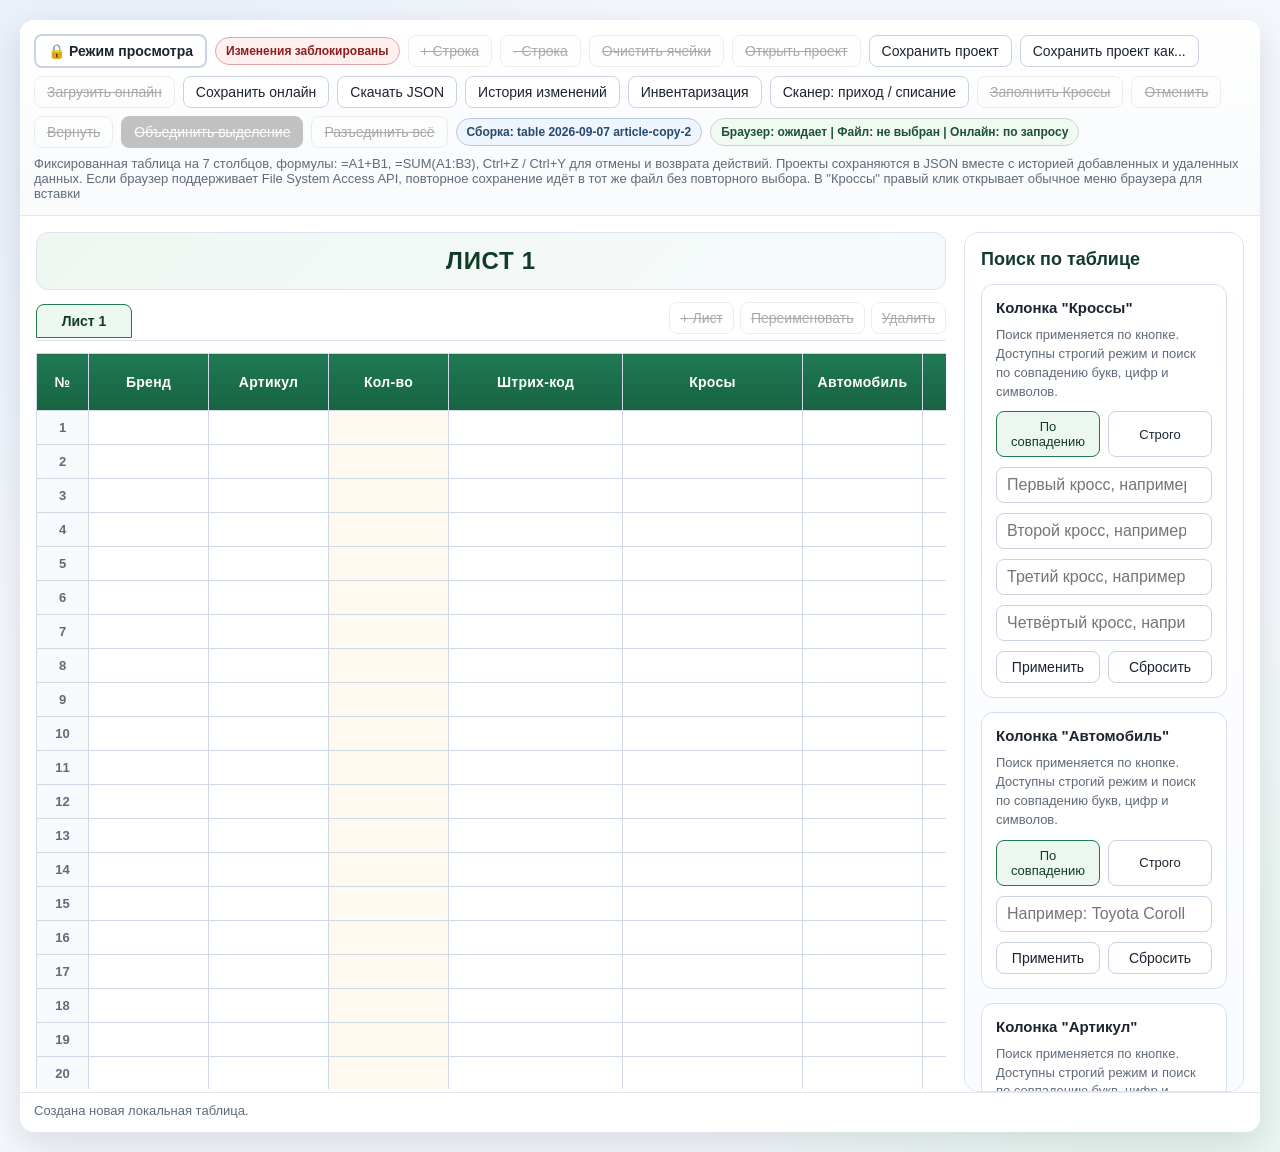
==== commit 94cd42e5: "Enable native article copying in view mode" ====
--- a/index.html
+++ b/index.html
@@ -395,6 +395,6 @@
     </div>
   </div>
 
-  <script src="script.js?v=20260824-inventory-contrast-7"></script>
+  <script src="script.js?v=20260907-article-copy-2"></script>
 </body>
 </html>
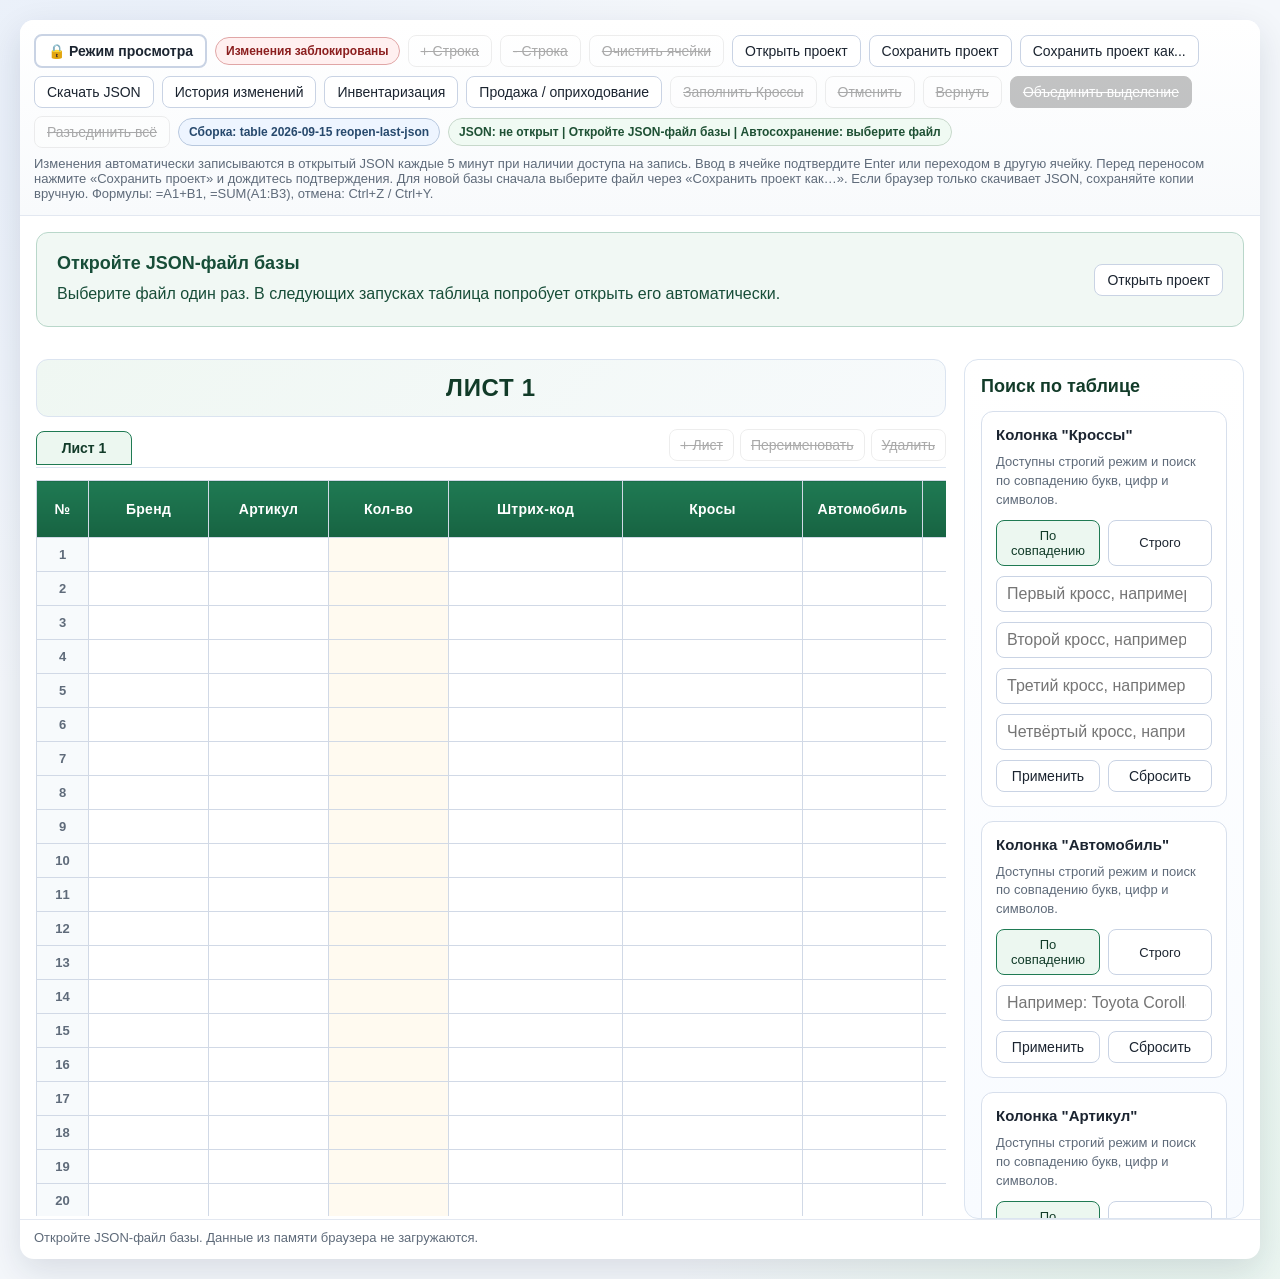
==== commit 0843bb9b: "Update JSON project workflow and stock operations Add Enter to apply table search, improve project f" ====
--- a/index.html
+++ b/index.html
@@ -9,7 +9,7 @@
     type="image/svg+xml"
     href="data:image/svg+xml,%3Csvg xmlns='http://www.w3.org/2000/svg' viewBox='0 0 64 64'%3E%3Crect width='64' height='64' rx='14' fill='white'/%3E%3Ctext x='32' y='45' text-anchor='middle' font-size='42' font-weight='700' font-family='Arial,sans-serif' fill='%23d62828'%3EA%3C/text%3E%3C/svg%3E"
   />
-  <link rel="stylesheet" href="styles.css" />
+  <link rel="stylesheet" href="styles.css?v=20260915-reopen-last-json" />
 </head>
 <body class="table-locked">
   <div class="app">
@@ -22,27 +22,43 @@
       <button id="openProject">Открыть проект</button>
       <button id="saveProject">Сохранить проект</button>
       <button id="saveProjectAs">Сохранить проект как...</button>
-      <button id="loadProjectOnline">Загрузить онлайн</button>
-      <button id="saveProjectOnline">Сохранить онлайн</button>
+      <button id="enableProjectAutosave" hidden>Разрешить автосохранение</button>
       <button id="downloadProjectCopy">Скачать JSON</button>
+      <button id="downloadBrowserBackup" hidden>Скачать прежнюю копию браузера</button>
       <button id="changeHistory">История изменений</button>
       <button id="inventoryOpen" type="button">Инвентаризация</button>
-      <button id="stockBarcodeOpen" type="button">Сканер: приход / списание</button>
+      <button id="stockBarcodeOpen" type="button">Продажа / оприходование</button>
       <button id="crossImport">Заполнить Кроссы</button>
       <button id="undoAction">Отменить</button>
       <button id="redoAction">Вернуть</button>
       <button id="merge" class="primary">Объединить выделение</button>
       <button id="unmerge">Разъединить всё</button>
       <span id="buildBadge" class="build-badge"></span>
-      <span id="syncStatus" class="sync-status" aria-live="polite">Браузер: ожидает | Файл: не выбран | Онлайн: по запросу</span>
-      <span class="hint">Фиксированная таблица на 7 столбцов, формулы: =A1+B1, =SUM(A1:B3), Ctrl+Z / Ctrl+Y для отмены и возврата действий. Проекты сохраняются в JSON вместе с историей добавленных и удаленных данных. Если браузер поддерживает File System Access API, повторное сохранение идёт в тот же файл без повторного выбора. В "Кроссы" правый клик открывает обычное меню браузера для вставки</span>
+      <span id="syncStatus" class="sync-status" aria-live="polite">JSON: не открыт</span>
+      <span class="hint">Изменения автоматически записываются в открытый JSON каждые 5 минут при наличии доступа на запись. Ввод в ячейке подтвердите Enter или переходом в другую ячейку. Перед переносом нажмите «Сохранить проект» и дождитесь подтверждения. Для новой базы сначала выберите файл через «Сохранить проект как…». Если браузер только скачивает JSON, сохраняйте копии вручную. Формулы: =A1+B1, =SUM(A1:B3), отмена: Ctrl+Z / Ctrl+Y.</span>
     </div>
     <input id="openProjectFile" type="file" accept=".json,application/json" hidden />
+
+    <section id="projectStartup" class="project-startup" aria-labelledby="projectStartupTitle">
+      <div>
+        <h2 id="projectStartupTitle">Открываю последний JSON…</h2>
+        <p id="projectStartupMessage" role="status">Читаю актуальный файл с диска.</p>
+      </div>
+      <div class="project-startup__actions">
+        <button id="reopenLastProject" type="button" class="primary" hidden>Открыть последний JSON</button>
+        <button id="chooseStartupProject" type="button">Открыть проект</button>
+      </div>
+    </section>
 
     <div class="table-section">
       <div class="table-layout">
         <div class="table-main">
           <div id="tableTitle" class="table-title">Масляные фильтра</div>
+          <div id="inventoryLockBanner" class="inventory-lock-banner" role="status" hidden>
+            <span class="inventory-lock-icon" aria-hidden="true">🔒</span>
+            <div><strong>Листы и ячейки заблокированы — идёт инвентаризация</strong><p id="inventoryLockDetails"></p></div>
+            <button id="inventoryLockOpen" type="button">Перейти к инвентаризации</button>
+          </div>
 
           <div class="sheet-tabs" aria-label="Листы таблицы">
             <div id="sheetTabsList" class="sheet-tabs__list" role="tablist" aria-label="Список листов"></div>
@@ -90,7 +106,7 @@
           <section class="search-card">
             <div class="search-card__title">Колонка "Кроссы"</div>
             <div class="search-card__hint">
-              Поиск применяется по кнопке. Доступны строгий режим и поиск по совпадению букв, цифр и символов.
+              Доступны строгий режим и поиск по совпадению букв, цифр и символов.
             </div>
             <div class="search-card__modes" role="group" aria-label="Режим поиска по кросам">
               <button id="articleSearchModeContains" class="search-mode-button is-active" type="button" data-mode="contains">По совпадению</button>
@@ -137,7 +153,7 @@
           <section class="search-card">
             <div class="search-card__title">Колонка "Автомобиль"</div>
             <div class="search-card__hint">
-              Поиск применяется по кнопке. Доступны строгий режим и поиск по совпадению букв, цифр и символов.
+              Доступны строгий режим и поиск по совпадению букв, цифр и символов.
             </div>
             <div class="search-card__modes" role="group" aria-label="Режим поиска по автомобилям">
               <button id="vehicleSearchModeContains" class="search-mode-button is-active" type="button" data-mode="contains">По совпадению</button>
@@ -159,7 +175,7 @@
           <section class="search-card">
             <div class="search-card__title">Колонка "Артикул"</div>
             <div class="search-card__hint">
-              Поиск применяется по кнопке. Доступны строгий режим и поиск по совпадению букв, цифр и символов.
+              Доступны строгий режим и поиск по совпадению букв, цифр и символов.
             </div>
             <div class="search-card__modes" role="group" aria-label="Режим поиска по артикулам">
               <button id="partNumberSearchModeContains" class="search-mode-button is-active" type="button" data-mode="contains">По совпадению</button>
@@ -320,22 +336,6 @@
     </div>
   </div>
 
-  <div id="onlineConfirmModal" class="modal-backdrop" hidden>
-    <div class="modal-card" role="alertdialog" aria-modal="true" aria-labelledby="onlineConfirmTitle" aria-describedby="onlineConfirmMessage">
-      <div class="modal-card__header">
-        <div>
-          <div id="onlineConfirmTitle" class="modal-card__title">Подтвердите операцию</div>
-          <div id="onlineConfirmMessage" class="modal-card__subtitle"></div>
-        </div>
-      </div>
-
-      <div class="modal-actions modal-actions--end">
-        <button id="onlineConfirmCancel" type="button">Отмена</button>
-        <button id="onlineConfirmApply" type="button" class="primary">Подтвердить</button>
-      </div>
-    </div>
-  </div>
-
   <div id="quantityAdjustModal" class="modal-backdrop" hidden aria-hidden="true">
     <div class="modal-card quantity-adjust-card" role="dialog" aria-modal="true" aria-labelledby="quantityAdjustTitle">
       <div class="modal-card__header">
@@ -348,8 +348,8 @@
 
       <div id="quantityAdjustCurrent" class="quantity-adjust-current"></div>
       <div class="quantity-adjust-modes" role="group" aria-label="Тип изменения количества">
-        <button id="quantityModeIncrease" class="quantity-mode-button is-active" type="button">+ Добавить</button>
-        <button id="quantityModeDecrease" class="quantity-mode-button" type="button">− Убавить</button>
+        <button id="quantityModeIncrease" class="quantity-mode-button is-active" type="button">+ Оприходовать</button>
+        <button id="quantityModeDecrease" class="quantity-mode-button" type="button">− Продать</button>
       </div>
       <label class="modal-field">
         <span id="quantityAdjustLabel">Количество для добавления</span>
@@ -365,36 +365,60 @@
   </div>
 
   <div id="stockBarcodeModal" class="modal-backdrop" hidden aria-hidden="true">
-    <div class="modal-card quantity-adjust-card" role="dialog" aria-modal="true" aria-labelledby="stockBarcodeTitle">
+    <div class="modal-card stock-operation-card" role="dialog" aria-modal="true" aria-labelledby="stockBarcodeTitle">
       <div class="modal-card__header">
         <div>
-          <div id="stockBarcodeTitle" class="modal-card__title">Операция по штрих-коду</div>
-          <div class="modal-card__subtitle">Сканер вводит код и отправляет Enter. Операция выполняется на текущем листе.</div>
+          <div id="stockBarcodeTitle" class="modal-card__title">Продажа / оприходование</div>
+          <div class="modal-card__subtitle">Поиск по всем листам. Продажа уменьшает остаток, оприходование увеличивает.</div>
         </div>
         <button id="stockBarcodeClose" type="button">Закрыть</button>
       </div>
 
       <div class="quantity-adjust-modes" role="group" aria-label="Тип складской операции">
-        <button id="stockBarcodeModeReceipt" class="quantity-mode-button is-active" type="button" aria-pressed="true">+ Приход</button>
-        <button id="stockBarcodeModeWriteoff" class="quantity-mode-button" type="button" aria-pressed="false">− Списание</button>
-      </div>
-
+        <button id="stockBarcodeModeReceipt" class="quantity-mode-button" type="button" aria-pressed="false">+ Оприходование</button>
+        <button id="stockBarcodeModeWriteoff" class="quantity-mode-button is-active" type="button" aria-pressed="true">− Продажа</button>
+      </div>
+      <div class="stock-entry-modes" role="group" aria-label="Способ выбора товара">
+        <button id="stockEntryBarcode" type="button" aria-pressed="true">Сканер / штрих-код</button>
+        <button id="stockEntryManual" type="button" aria-pressed="false">Выбрать вручную</button>
+      </div>
+      <div class="stock-operation-settings">
+        <label class="modal-field"><span>Количество за операцию</span>
+          <input id="stockBarcodeAmount" type="number" min="1" step="1" value="1" inputmode="numeric" />
+        </label>
+        <label class="modal-field"><span>Комментарий (необязательно)</span>
+          <input id="stockOperationReason" maxlength="300" placeholder="Например, номер заказа или накладной" />
+        </label>
+      </div>
       <form id="stockBarcodeForm" class="stock-barcode-form">
         <label class="modal-field">
           <span>Штрих-код</span>
           <input id="stockBarcodeInput" inputmode="numeric" autocomplete="off" placeholder="Отсканируйте штрих-код" />
         </label>
-        <label class="modal-field">
-          <span>Количество за одно сканирование</span>
-          <input id="stockBarcodeAmount" type="number" min="1" step="1" value="1" inputmode="numeric" />
+        <button id="stockBarcodeSubmit" type="submit" class="primary">Продать</button>
+      </form>
+      <div id="stockManualPanel" hidden>
+        <label class="modal-field"><span>Найти товар на всех листах</span>
+          <input id="stockManualSearch" type="search" autocomplete="off" placeholder="Бренд, артикул или штрих-код" />
         </label>
-        <button id="stockBarcodeSubmit" type="submit" class="primary">Добавить товар</button>
-      </form>
-
-      <div id="stockBarcodeStatus" class="stock-barcode-status" role="status">Выберите операцию и отсканируйте товар.</div>
-    </div>
-  </div>
-
-  <script src="script.js?v=20260907-article-copy-2"></script>
+      </div>
+      <p id="stockScanHint" class="stock-scan-hint">Сканирование + Enter сразу выполняет операцию с указанным количеством.</p>
+      <div id="stockBarcodeStatus" class="stock-barcode-status" role="alert" aria-atomic="true">Выберите операцию и отсканируйте товар.</div>
+      <section id="stockProductChoices" class="stock-product-choices" aria-label="Выбор товара" hidden>
+        <p id="stockChoiceSummary"></p>
+        <div id="stockProductList" class="stock-product-list"></div>
+        <button id="stockCancelSelection" type="button">Отменить выбор</button>
+      </section>
+      <div id="stockSelectedProduct" class="stock-selected-product" hidden>
+        <p id="stockSelectedDescription"></p>
+        <button id="stockConfirmProduct" type="button" class="primary">Подтвердить</button>
+      </div>
+      <details class="stock-recent"><summary>Последние операции</summary><ol id="stockRecentOperations"></ol></details>
+    </div>
+  </div>
+
+  <script src="stock-service.js?v=20260910-sales-receipts"></script>
+  <script src="project-file-service.js?v=20260912-json-only"></script>
+  <script src="script.js?v=20260915-reopen-last-json"></script>
 </body>
 </html>
--- a/styles.css
+++ b/styles.css
@@ -160,6 +160,12 @@
   white-space: nowrap;
 }
 
+.sync-status.is-dirty {
+  background: #fff5d6;
+  border-color: #ddbd65;
+  color: #755313;
+}
+
 .sync-status.is-error {
   border-color: #f0b8b8;
   background: #fff1f1;
@@ -175,6 +181,28 @@
   align-items: flex-start;
   gap: 18px;
 }
+
+.table-section[hidden], .project-startup[hidden] {
+  display: none;
+}
+
+.project-startup {
+  display: flex;
+  align-items: center;
+  justify-content: space-between;
+  flex-wrap: wrap;
+  gap: 16px;
+  margin: 16px;
+  padding: 20px;
+  border: 1px solid #b9d7ca;
+  border-radius: 12px;
+  background: #f1f8f4;
+  color: #174d38;
+}
+
+.project-startup h2 { margin: 0 0 8px; font-size: 18px; }
+.project-startup p { margin: 0; max-width: 780px; line-height: 1.5; }
+.project-startup__actions { display: flex; flex-wrap: wrap; gap: 8px; }
 
 .table-main {
   flex: 1 1 auto;
@@ -791,13 +819,47 @@
   font-weight: 700;
 }
 
-.stock-barcode-form { display: grid; grid-template-columns: minmax(0, 1fr) 190px auto; align-items: end; gap: 10px; }
+.stock-operation-card { width: min(900px, 100%); }
+.stock-barcode-form { display: grid; grid-template-columns: minmax(0, 1fr) auto; align-items: end; gap: 10px; }
+.stock-operation-settings { display: grid; grid-template-columns: 190px minmax(0, 1fr); gap: 12px; }
+.stock-entry-modes { display: flex; gap: 8px; }
+.stock-entry-modes button[aria-pressed="true"] { background: #e7f4ec; border: 2px solid #176342; color: #124c32; font-weight: 700; }
+.stock-scan-hint { margin: 0; color: #435064; font-size: 14px; }
+.stock-product-choices { padding: 12px; border: 1px solid #9cb4a7; border-radius: 10px; background: #f8fbf9; }
+.stock-product-choices p { margin: 0 0 10px; }
+.stock-product-list { display: grid; gap: 8px; max-height: 230px; overflow: auto; margin-bottom: 10px; }
+.stock-product-option { text-align: left; padding: 12px; line-height: 1.5; white-space: normal; overflow-wrap: anywhere; }
+.stock-product-option:focus { outline: 3px solid #176342; outline-offset: -3px; }
+.stock-selected-product { border: 2px solid #176342; background: #edf9f1; border-radius: 10px; padding: 12px; }
+.stock-selected-product p { margin: 0 0 12px; font-weight: 700; }
+.stock-recent { border-top: 1px solid #dbe4f0; padding-top: 12px; }
+.stock-recent summary { cursor: pointer; font-weight: 700; }
+.stock-recent ol { max-height: 180px; overflow: auto; padding-left: 24px; }
+.stock-recent li { font-size: 13px; margin-bottom: 8px; line-height: 1.5; }
+#stockBarcodeModal[data-operation="sale"] #stockBarcodeSubmit,
+#stockBarcodeModal[data-operation="sale"] #stockConfirmProduct { background: #a32525; border-color: #a32525; }
+.stock-barcode-form[hidden], .inventory-lock-banner[hidden] { display: none; }
 .stock-barcode-status { min-height: 44px; padding: 11px 12px; border: 1px solid #c9d3e4; border-radius: 10px; background: #f8fbff; color: #344054; }
 .stock-barcode-status.is-success { border-color: #91c9a7; background: #edf9f1; color: #17663a; }
-.stock-barcode-status.is-error { border-color: #e5a5a5; background: #fff0f0; color: #982828; }
+.stock-barcode-status.is-error { border: 2px solid #b42318; background: #fff0f0; color: #8a1b14; font-weight: 800; }
+
+.inventory-lock-banner { display: flex; align-items: center; gap: 14px; margin-bottom: 14px; padding: 16px; border: 2px solid #a96405; border-left-width: 8px; border-radius: 10px; background: #fff1cf; color: #613900; }
+.inventory-lock-banner strong { display: block; font-size: 18px; }
+.inventory-lock-banner p { margin: 6px 0 0; line-height: 1.5; }
+.inventory-lock-banner button { flex-shrink: 0; border: 1px solid #804b00; color: #613900; font-weight: 700; }
+.inventory-lock-icon { font-size: 30px; }
+body.inventory-locked .admin-mode-status { background: #fff1cf; color: #613900; border: 2px solid #a96405; white-space: normal; }
+body.inventory-locked .table-wrap { border: 2px solid #a96405; border-radius: 6px; }
+body.inventory-locked #sheet td:not(.selected):not(.hidden) { background: #f0f1f3; color: #414b59; }
+body.inventory-locked #sheet td { cursor: not-allowed; }
+body.inventory-locked #sheet td[data-col="2"]:hover { background: #f0f1f3; box-shadow: none; }
+body.inventory-locked .row-controls, body.inventory-locked .fill-handle { display: none !important; }
+body.inventory-locked .inventory-disabled:disabled { opacity: 1; filter: none; text-decoration: none; background: #f2eee5; color: #685b44; border-color: #c8bda6; cursor: not-allowed; }
 
 @media (max-width: 680px) {
   .stock-barcode-form { grid-template-columns: 1fr; }
+  .stock-operation-settings { grid-template-columns: 1fr; }
+  .inventory-lock-banner { flex-wrap: wrap; }
 }
 
 .change-history-list {
